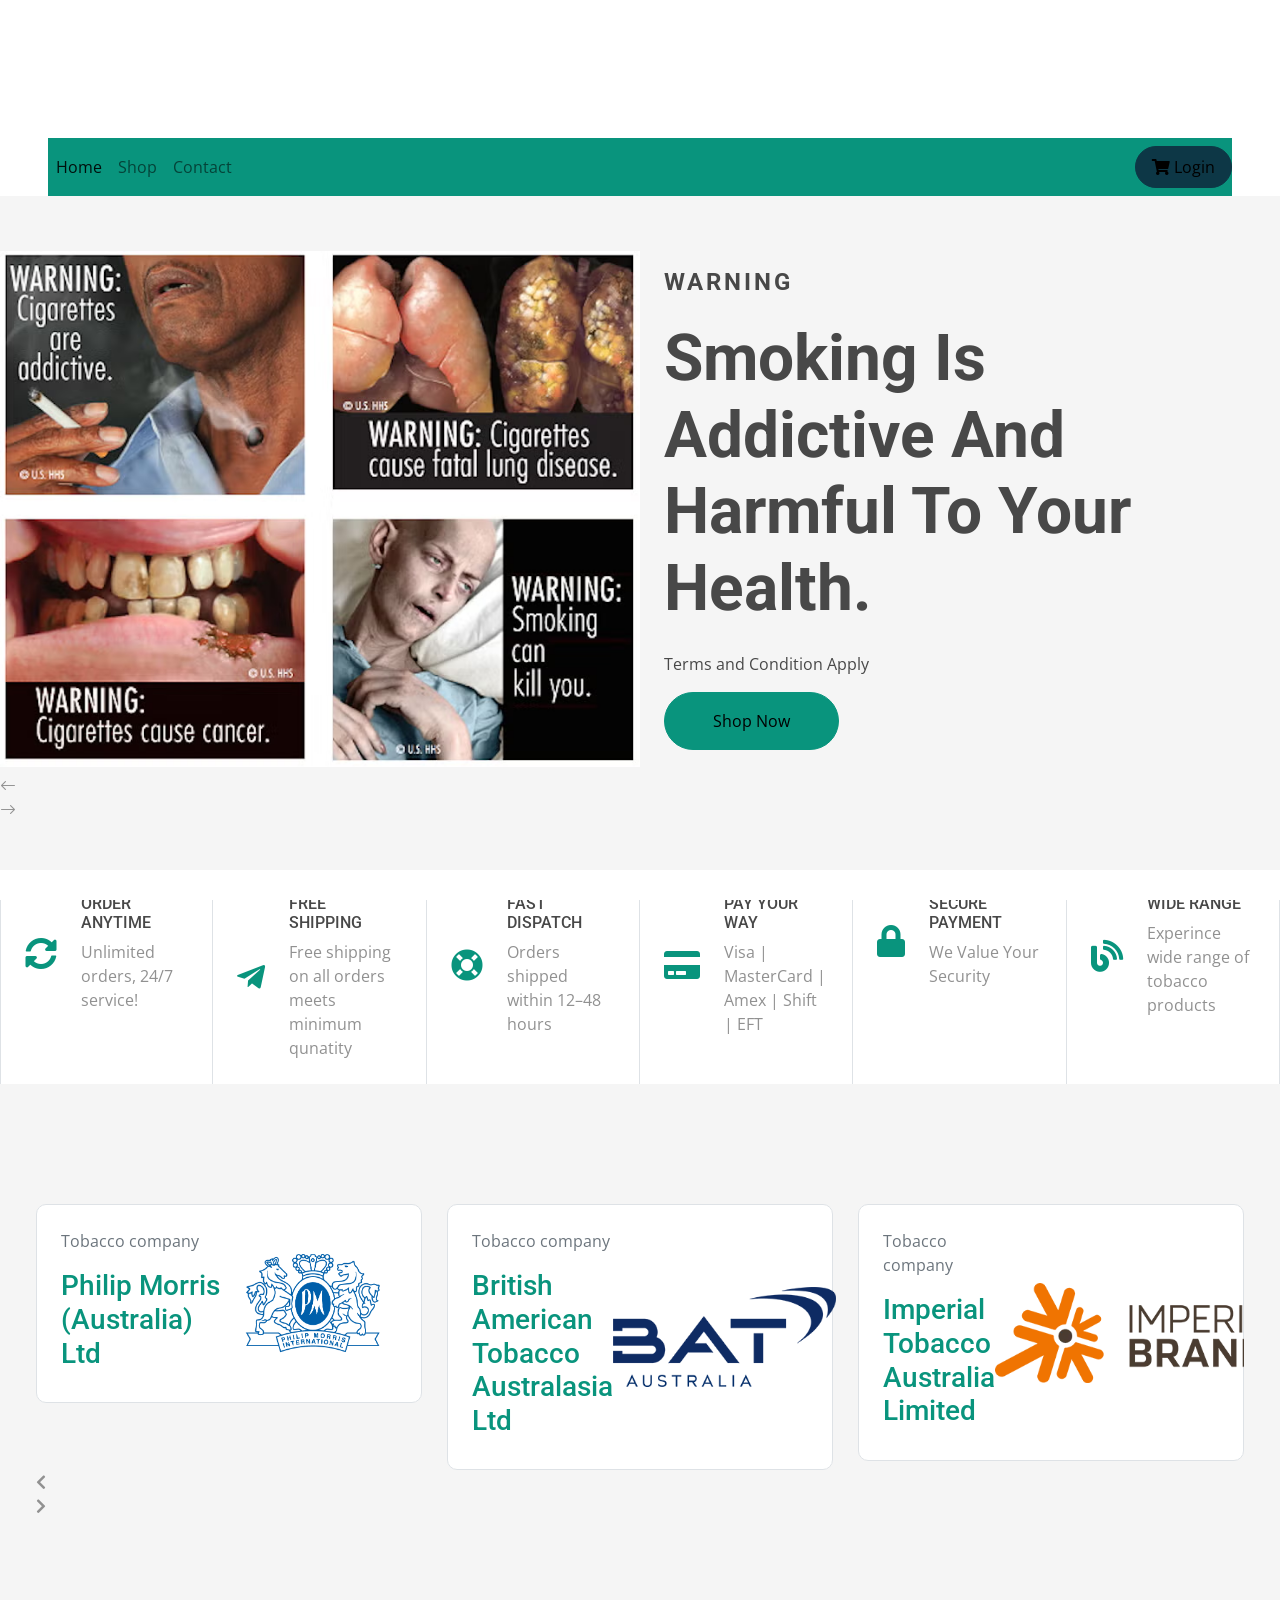
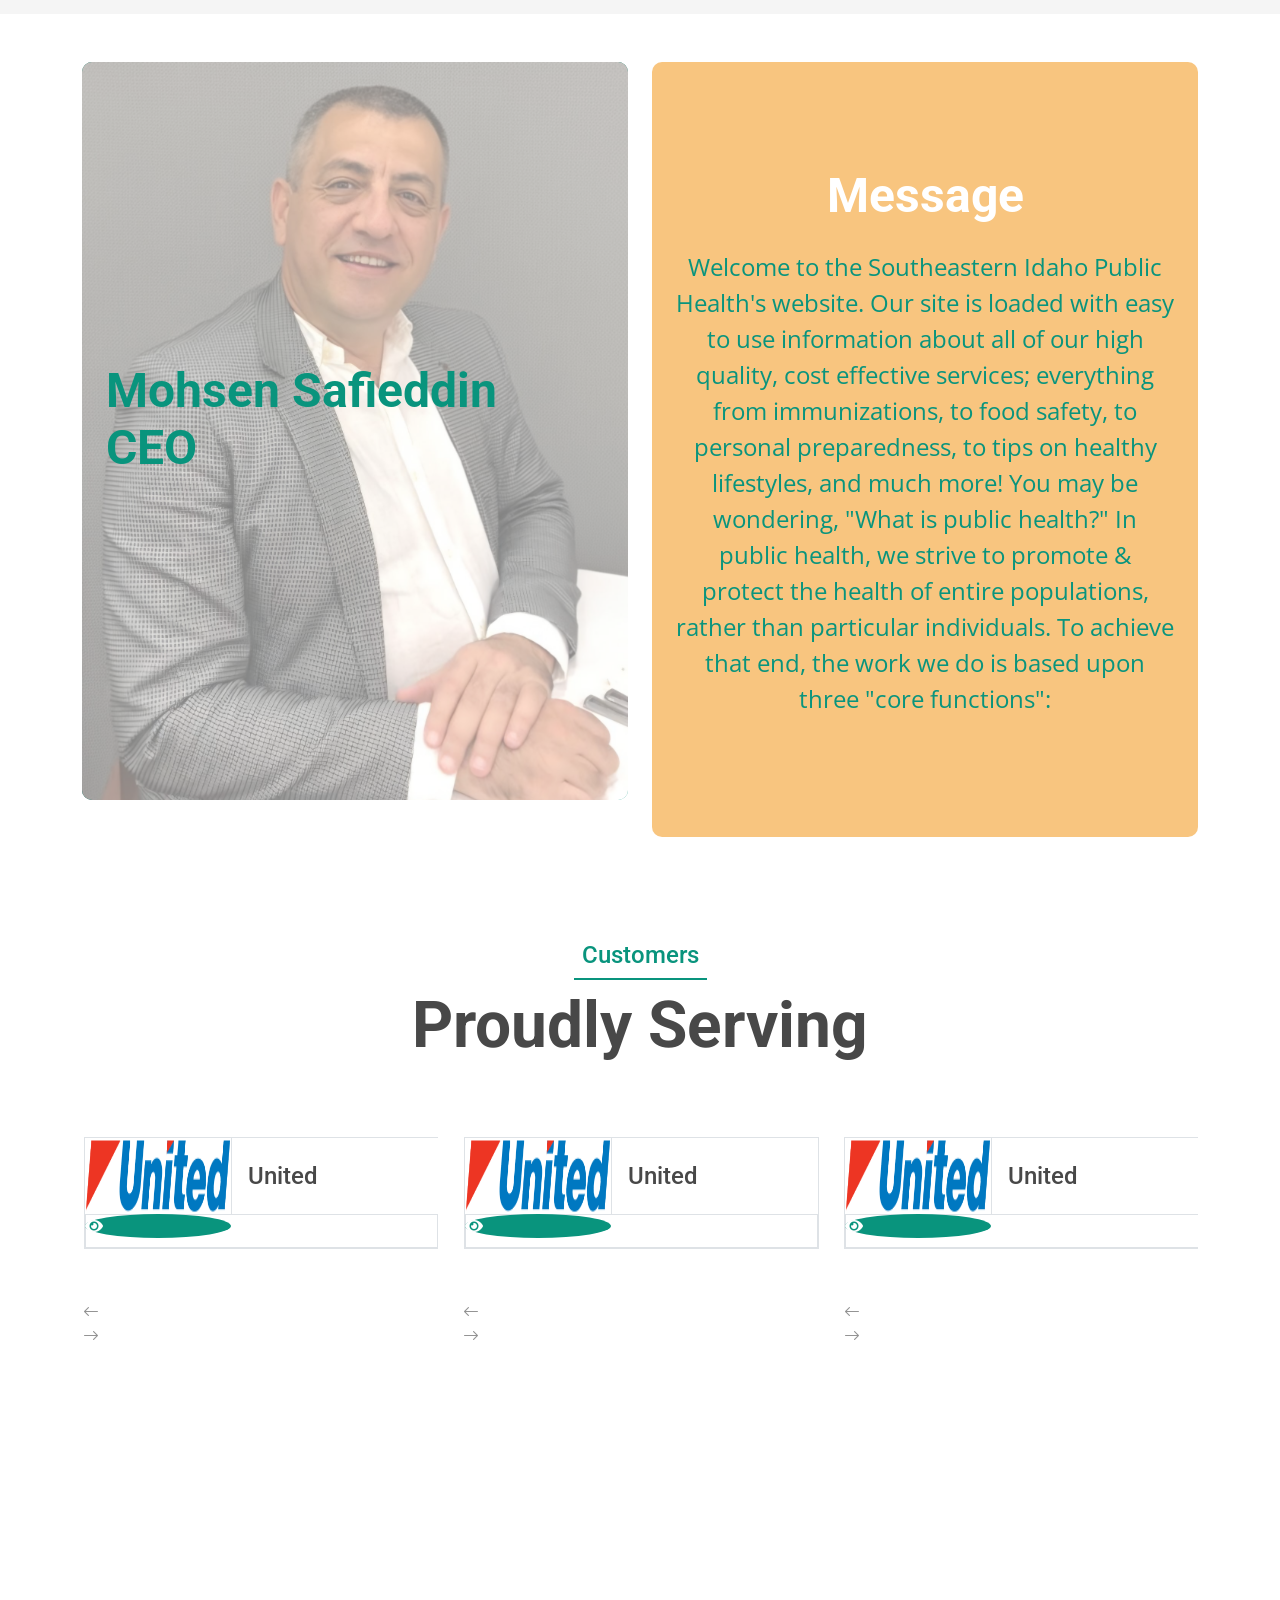
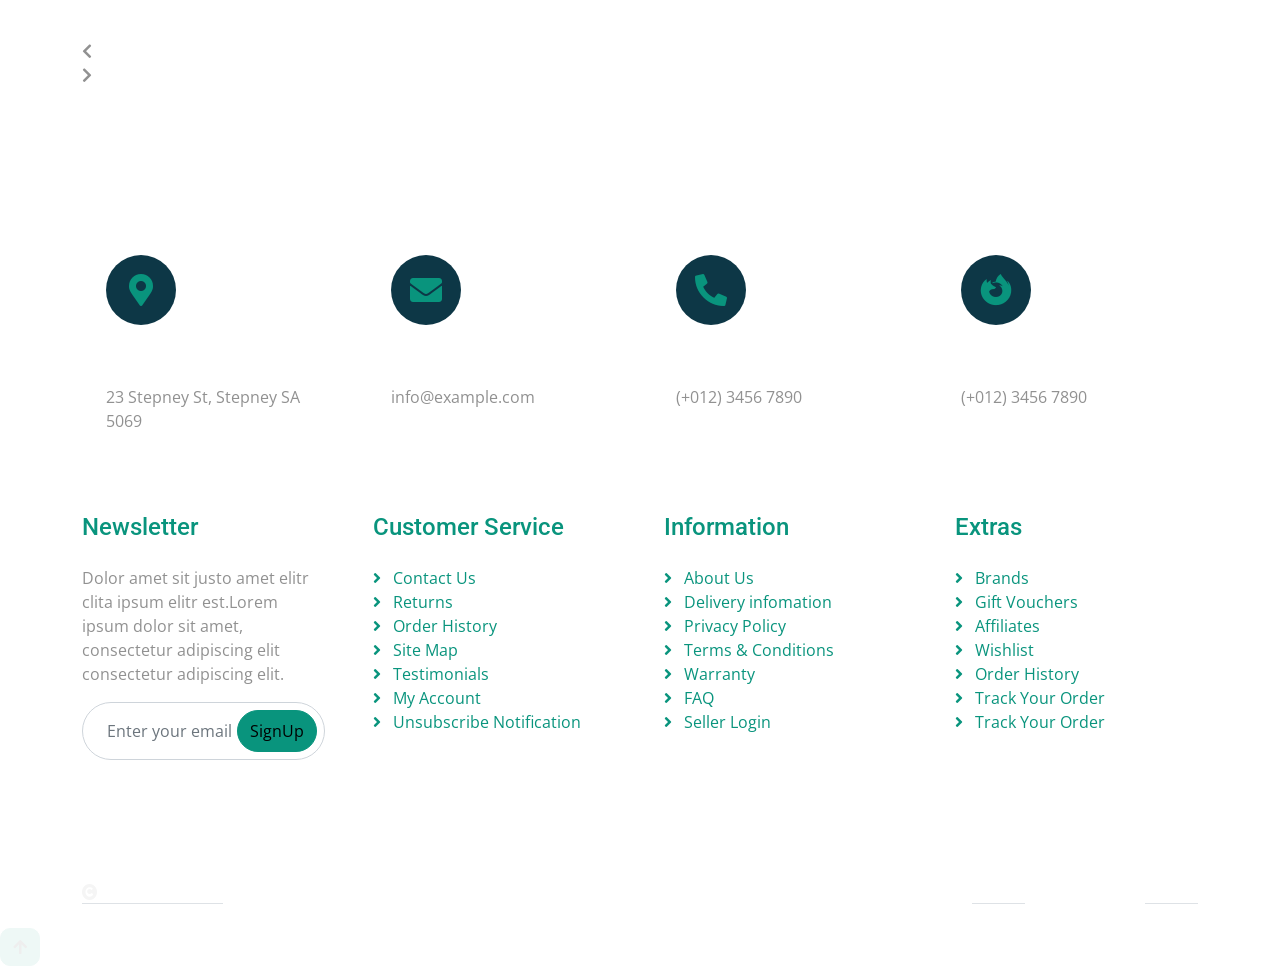
==== index.html @ 9741740b "initial" ====
<!DOCTYPE html>
<html lang="en">
<!-- ctrl+alt+I -->
<head>
    <meta charset="utf-8">
    <title>Electro - Electronics Website Template</title>
    <meta content="width=device-width, initial-scale=1.0" name="viewport">
    <meta content="" name="keywords">
    <meta content="" name="description">

    <!-- Google Web Fonts -->
    <link rel="preconnect" href="https://fonts.googleapis.com">
    <link rel="preconnect" href="https://fonts.gstatic.com" crossorigin>
    <link
        href="https://fonts.googleapis.com/css2?family=Open+Sans:wght@400;500;600;700&family=Roboto:wght@400;500;700&display=swap"
        rel="stylesheet">

    <!-- Icon Font Stylesheet -->
    <link rel="stylesheet" href="https://use.fontawesome.com/releases/v5.15.4/css/all.css" />
    <link href="https://cdn.jsdelivr.net/npm/bootstrap-icons@1.4.1/font/bootstrap-icons.css" rel="stylesheet">

    <!-- Libraries Stylesheet -->
    <link href="lib/animate/animate.min.css" rel="stylesheet">
    <link href="lib/owlcarousel/assets/owl.carousel.min.css" rel="stylesheet">


    <!-- Customized Bootstrap Stylesheet -->
    <link href="css/bootstrap.min.css" rel="stylesheet">

    <!-- Template Stylesheet -->
    <link href="css/style.css" rel="stylesheet">
    <script type="text/javascript" src="https://widgets.shift.com.au/js/shift/explainer-full-page.v1.0.js"></script>
</head>

<body>

    <!-- Spinner Start -->
    <div id="spinner"
        class="show bg-white position-fixed translate-middle w-100 vh-100 top-50 start-50 d-flex align-items-center justify-content-center">
        <div class="spinner-border text-primary" style="width: 3rem; height: 3rem;" role="status">
            <span class="sr-only">Loading...</span>
        </div>
    </div>
    <!-- Spinner End -->


    <!-- Topbar Start -->
    <!-- <div class="container-fluid px-5 d-none border-bottom d-lg-block">
        <div class="row gx-0 align-items-center">
            <div class="col-lg-4 text-center text-lg-start mb-lg-0">
                <div class="d-inline-flex align-items-center" style="height: 45px;">
                    <a href="#" class="text-muted me-2"> Help</a><small> / </small>
                    <a href="#" class="text-muted mx-2"> Support</a><small> / </small>
                    <a href="#" class="text-muted ms-2"> Contact</a>

                </div>
            </div>
            <div class="col-lg-4 text-center d-flex align-items-center justify-content-center">
                <small class="text-dark">Call Us:</small>
                <a href="#" class="text-muted">(+012) 1234 567890</a>
            </div>

            <div class="col-lg-4 text-center text-lg-end">
                <div class="d-inline-flex align-items-center" style="height: 45px;">
                    <div class="dropdown">
                        <a href="#" class="dropdown-toggle text-muted me-2" data-bs-toggle="dropdown"><small>
                                USD</small></a>
                        <div class="dropdown-menu rounded">
                            <a href="#" class="dropdown-item"> Euro</a>
                            <a href="#" class="dropdown-item"> Dolar</a>
                        </div>
                    </div>
                    <div class="dropdown">
                        <a href="#" class="dropdown-toggle text-muted mx-2" data-bs-toggle="dropdown"><small>
                                English</small></a>
                        <div class="dropdown-menu rounded">
                            <a href="#" class="dropdown-item"> English</a>
                            <a href="#" class="dropdown-item"> Turkish</a>
                            <a href="#" class="dropdown-item"> Spanol</a>
                            <a href="#" class="dropdown-item"> Italiano</a>
                        </div>
                    </div>
                    <div class="dropdown">
                        <a href="#" class="dropdown-toggle text-muted ms-2" data-bs-toggle="dropdown"><small><i
                                    class="fa fa-home me-2"></i> My Dashboard</small></a>
                        <div class="dropdown-menu rounded">
                            <a href="#" class="dropdown-item"> Login</a>
                            <a href="#" class="dropdown-item"> Wishlist</a>
                            <a href="#" class="dropdown-item"> My Card</a>
                            <a href="#" class="dropdown-item"> Notifications</a>
                            <a href="#" class="dropdown-item"> Account Settings</a>
                            <a href="#" class="dropdown-item"> My Account</a>
                            <a href="#" class="dropdown-item"> Log Out</a>
                        </div>
                    </div>
                </div>
            </div>
        </div>
    </div> -->
    <div class="container-fluid px-5 py-4 d-none d-lg-block">
        <div class="row gx-0 align-items-center text-center">
            <div class="col-md-4 col-lg-3 text-center text-lg-start">
                <div class="d-inline-flex align-items-center">
                    <a href="" class="navbar-brand p-0">
                        <!-- <h1 class="display-5 text-primary m-0"><i
                                class="fas fa-shopping-bag text-secondary me-2"></i>Electro</h1> -->
                        <img src="img/TRAX.png" alt="Logo" height="90px" width="180px">
                    </a>
                </div>
            </div>
            <!-- <div class="col-md-4 col-lg-6 text-center">
                <div class="position-relative ps-4">
                    <div class="d-flex border rounded-pill">
                        <input class="form-control border-0 rounded-pill w-100 py-3" type="text"
                            data-bs-target="#dropdownToggle123" placeholder="Search Looking For?">
                        <select class="form-select text-dark border-0 border-start rounded-0 p-3" style="width: 200px;">
                            <option value="All Category">All Category</option>
                            <option value="Pest Control-2">Category 1</option>
                            <option value="Pest Control-3">Category 2</option>
                            <option value="Pest Control-4">Category 3</option>
                            <option value="Pest Control-5">Category 4</option>
                        </select>
                        <button type="button" class="btn btn-primary rounded-pill py-3 px-5" style="border: 0;"><i
                                class="fas fa-search"></i></button>
                    </div>
                </div>
            </div> -->
            <div class="col-md-4 col-lg-6 text-center">
                <!-- <div class="d-flex align-items-center justify-content-center">
                   
                    <img src="img/safico.PNG" alt="SAFICO Logo" class="img-fluid"
                        style="height: 90px; width: 180px; object-fit: contain;">
                   
                    <span class="mx-3 text-primary fw-bold">Partner with</span>
                    
                    <img src="img/Boulevard_Wholesale_logo_last_highres.png" alt="Boulevard Logo" class="img-fluid"
                        style="height: 90px; width: 180px; object-fit: contain;">
                </div> -->
            </div>
            <div class="col-md-4 col-lg-3 text-center text-lg-end">
                <div class="d-flex align-items-center justify-content-center">
                    <!-- SAFICO Logo -->
                    <img src="img/safico.PNG" alt="SAFICO Logo" class="img-fluid"
                        style="height: 90px; width: 180px; object-fit: contain;">
                    <!-- Spacer -->
                    <span class="mx-3 text-primary fw-bold">Partner with</span>
                    <!-- Boulevard Logo -->
                    <img src="img/Boulevard_Wholesale_logo_last_highres.png" alt="Boulevard Logo" class="img-fluid"
                        style="height: 90px; width: 180px; object-fit: contain;">
                </div>
                <!-- <div class="d-inline-flex align-items-center">
                    <a href="#" class="text-muted d-flex align-items-center justify-content-center me-3"><span
                            class="rounded-circle btn-md-square border"><i class="fas fa-random"></i></i></a>
                    <a href="#" class="text-muted d-flex align-items-center justify-content-center me-3"><span
                            class="rounded-circle btn-md-square border"><i class="fas fa-heart"></i></a>
                    <a href="#" class="text-muted d-flex align-items-center justify-content-center"><span
                            class="rounded-circle btn-md-square border"><i class="fas fa-shopping-cart"></i></span>
                        <span class="text-dark ms-2">$0.00</span></a>
                </div> -->
            </div>
        </div>
    </div>
    <!-- Topbar End -->

    <!-- Navbar & Hero Start -->
    <!-- <div class="container-fluid nav-bar p-0">
        <div class="row gx-0 bg-primary px-5 align-items-center">
          <div class="col-lg-3 d-none d-lg-block">
                
                <nav class="navbar navbar-light position-relative" style="width: 250px;">
                    <button class="navbar-toggler border-0 fs-4 w-100 px-0 text-start" type="button"
                        data-bs-toggle="collapse" data-bs-target="#allCat">
                        <h4 class="m-0"><i class="fa fa-bars me-2"></i>All Categories</h4>
                    </button>
                    <div class="collapse navbar-collapse rounded-bottom" id="allCat">
                        <div class="navbar-nav ms-auto py-0">
                            <ul class="list-unstyled categories-bars">
                                <li>
                                    <div class="categories-bars-item">
                                        <a href="#">Accessories</a>
                                        <span>(3)</span>
                                    </div>
                                </li>
                                <li>
                                    <div class="categories-bars-item">
                                        <a href="#">Electronics & Computer</a>
                                        <span>(5)</span>
                                    </div>
                                </li>
                                <li>
                                    <div class="categories-bars-item">
                                        <a href="#">Laptops & Desktops</a>
                                        <span>(2)</span>
                                    </div>
                                </li>
                                <li>
                                    <div class="categories-bars-item">
                                        <a href="#">Mobiles & Tablets</a>
                                        <span>(8)</span>
                                    </div>
                                </li>
                                <li>
                                    <div class="categories-bars-item">
                                        <a href="#">SmartPhone & Smart TV</a>
                                        <span>(5)</span>
                                    </div>
                                </li>
                            </ul>
                        </div>
                    </div>
                </nav>
            </div> 
            <div class="col-12 col-lg-9">
                <nav class="navbar navbar-expand-lg navbar-light bg-primary ">
                    <a href="" class="navbar-brand d-block d-lg-none">
                        <h1 class="display-5 text-secondary m-0"><i
                                class="fas fa-shopping-bag text-white me-2"></i>Electro</h1>
                        <img src="img/TRAX.png" alt="Logo">
                    </a>
                    <button class="navbar-toggler ms-auto" type="button" data-bs-toggle="collapse"
                        data-bs-target="#navbarCollapse">
                        <span class="fa fa-bars fa-1x"></span>
                    </button>
                    <div class="collapse navbar-collapse" id="navbarCollapse">
                        <div class="navbar-nav ms-auto py-0">
                            <a href="index.html" class="nav-item nav-link active">Home</a>
                            <a href="shop.html" class="nav-item nav-link">Shop</a>
                             <a href="single.html" class="nav-item nav-link">Single Page</a>
                            <div class="nav-item dropdown">
                                <a href="#" class="nav-link dropdown-toggle" data-bs-toggle="dropdown">Pages</a>
                                <div class="dropdown-menu m-0">
                                    <a href="bestseller.html" class="dropdown-item">Bestseller</a>
                                    <a href="cart.html" class="dropdown-item">Cart Page</a>
                                    <a href="cheackout.html" class="dropdown-item">Cheackout</a>
                                    <a href="404.html" class="dropdown-item">404 Page</a>
                                </div>
                            </div> 
                            <a href="contact.html" class="nav-item nav-link me-2">Contact</a>
                           <div class="nav-item dropdown d-block d-lg-none mb-3">
                                <a href="#" class="nav-link dropdown-toggle" data-bs-toggle="dropdown">All Category</a>
                                <div class="dropdown-menu m-0">
                                    <ul class="list-unstyled categories-bars">
                                        <li>
                                            <div class="categories-bars-item">
                                                <a href="#">Accessories</a>
                                                <span>(3)</span>
                                            </div>
                                        </li>
                                        <li>
                                            <div class="categories-bars-item">
                                                <a href="#">Electronics & Computer</a>
                                                <span>(5)</span>
                                            </div>
                                        </li>
                                        <li>
                                            <div class="categories-bars-item">
                                                <a href="#">Laptops & Desktops</a>
                                                <span>(2)</span>
                                            </div>
                                        </li>
                                        <li>
                                            <div class="categories-bars-item">
                                                <a href="#">Mobiles & Tablets</a>
                                                <span>(8)</span>
                                            </div>
                                        </li>
                                        <li>
                                            <div class="categories-bars-item">
                                                <a href="#">SmartPhone & Smart TV</a>
                                                <span>(5)</span>
                                            </div>
                                        </li>
                                    </ul>
                                </div>
                            </div> 
                        </div>
                       
                        <a href="" class="btn btn-secondary rounded-pill py-2 px-4 px-lg-3 mb-3 mb-md-3 mb-lg-0"><i class="fas fa-shopping-cart"> Login</i></a>
                    </div>
                </nav>
            </div>
        </div>
    </div>  -->
    <div class="container-fluid nav-bar p-0">
        <div class="row gx-0 bg-primary px-5 align-items-center">
            <div class="col-12">
                <nav class="navbar navbar-expand-lg navbar-light bg-primary">
                    <a href="" class="navbar-brand d-block d-lg-none">
                        <h1 class="display-5 text-secondary m-0">
                            <i class="fas fa-shopping-bag text-white me-2"></i>Electro
                        </h1>
                        <img src="img/TRAX.png" alt="Logo">
                    </a>
                    <button class="navbar-toggler ms-auto" type="button" data-bs-toggle="collapse"
                        data-bs-target="#navbarCollapse">
                        <span class="fa fa-bars fa-1x"></span>
                    </button>
                    <div class="collapse navbar-collapse" id="navbarCollapse">
                        <!-- Left-aligned links -->
                        <div class="navbar-nav me-auto py-0">
                            <a href="index.html" class="nav-item nav-link active">Home</a>
                            <a href="shop.html" class="nav-item nav-link">Shop</a>
                            <a href="contact.html" class="nav-item nav-link">Contact</a>
                        </div>
                        <!-- Right-aligned login button -->
                        <a href="" class="btn btn-secondary rounded-pill py-2 px-4 px-lg-3 mb-3 mb-md-3 mb-lg-0">
                            <i class="fas fa-shopping-cart"></i> Login
                        </a>
                    </div>
                </nav>
            </div>
        </div>
    </div>
    <!-- Navbar & Hero End -->

    <!-- Carousel Start -->
    <div class="container-fluid carousel bg-light px-0">
        <div class="row g-0 justify-content-end">
            <div class="col-12 col-lg-12 col-xl-12">
                <div class="header-carousel owl-carousel bg-light py-5">
                    <div class="row g-0 header-carousel-item align-items-center">
                        <div class="col-xl-6 carousel-img wow fadeInLeft" data-wow-delay="0.1s">
                            <img src="img/wrn.avif" class="img-fluid w-100" alt="Image">
                        </div>
                        <div class="col-xl-6 carousel-content p-4">
                            <h4 class="text-uppercase fw-bold mb-4 wow fadeInRight" data-wow-delay="0.1s"
                                style="letter-spacing: 3px;">WARNING</h4>
                            <h1 class="display-3 text-capitalize mb-4 wow fadeInRight" data-wow-delay="0.3s">Smoking is
                                addictive and harmful to your health.</h1>
                            <p class="text-dark wow fadeInRight" data-wow-delay="0.5s">Terms and Condition Apply</p>
                            <a class="btn btn-primary rounded-pill py-3 px-5 wow fadeInRight" data-wow-delay="0.7s"
                                href="#">Shop Now</a>
                        </div>
                    </div>
                    <div class="row g-0 header-carousel-item align-items-center">
                        <div class="col-xl-6 carousel-img wow fadeInLeft" data-wow-delay="0.1s">
                            <img src="img/reg.png" class="img-fluid w-100" alt="Image">
                        </div>
                        <div class="col-xl-6 carousel-content p-4">
                            <h4 class="text-uppercase fw-bold mb-4 wow fadeInRight" data-wow-delay="0.1s"
                                style="letter-spacing: 3px;">Join now</h4>
                            <h1 class="display-3 text-capitalize mb-4 wow fadeInRight" data-wow-delay="0.3s">Register
                                and experince the quality service.</h1>
                            <p class="text-dark wow fadeInRight" data-wow-delay="0.5s">Terms and Condition Apply</p>
                            <a class="btn btn-primary rounded-pill py-3 px-5 wow fadeInRight" data-wow-delay="0.7s"
                                href="#">Register now</a>
                        </div>
                    </div>
                    <div class="row g-0 header-carousel-item align-items-center">
                        <div class="col-xl-6 carousel-img wow fadeInLeft" data-wow-delay="0.1s">
                            <img src="img/shift.png" class="img-fluid w-100" alt="Image">
                        </div>
                        <div class="col-xl-6 carousel-content p-4">
                            <h4 class="text-uppercase fw-bold mb-4 wow fadeInRight" data-wow-delay="0.1s"
                                style="letter-spacing: 3px;">Pay on your terms</h4>
                            <h1 class="display-3 text-capitalize mb-4 wow fadeInRight" data-wow-delay="0.3s">Pay in
                                instalments</h1>
                            <p class="text-dark wow fadeInRight" data-wow-delay="0.5s">Terms and Condition Apply</p>
                            <a class="btn btn-primary rounded-pill py-3 px-5 wow fadeInRight" data-wow-delay="0.7s"
                                target="_blank"
                                href="https://register.shiftpayments.com.au/registration?referrer_account=c87aeed8440ac7ac6c79e24b5e4a176db3a84ae155de7501477732227764499b&_gl=1*1146cbk*_gcl_au*MTA4MTU4ODAwMy4xNzU4MjQwNjQ5*_ga*Njc3MjI4Mjc3LjE3NTgyNDA2NTA.*_ga_MYDRRESNK3*czE3NTgyNDA2NDkkbzEkZzEkdDE3NTgyNDE4MTUkajU5JGwwJGgw">Open
                                Shift Account</a>
                        </div>
                    </div>
                </div>
            </div>
            <!-- <div class="col-12 col-lg-5 col-xl-3 wow fadeInRight" data-wow-delay="0.1s">
                <div class="carousel-header-banner h-100">
                    <img src="img/Boulevard_Wholesale_logo_last_highres.png" class="img-fluid w-100 h-100" style="object-fit: cover;" alt="Image">
                    <div class="carousel-banner-offer">
                        <p class="bg-primary text-white rounded fs-5 py-2 px-4 mb-0 me-3">Save $48.00</p>
                        <p class="text-primary fs-5 fw-bold mb-0">Special Offer</p>
                    </div>
                    <div class="carousel-banner">
                        <div class="carousel-banner-content text-center p-4">
                            <a href="#" class="d-block mb-2">SmartPhone</a>
                            <a href="#" class="d-block text-white fs-3">Apple iPad Mini <br> G2356</a>
                            <del class="me-2 text-white fs-5">$1,250.00</del>
                            <span class="text-primary fs-5">$1,050.00</span>
                        </div>
                        <a href="#" class="btn btn-primary rounded-pill py-2 px-4"><i
                                class="fas fa-shopping-cart me-2"></i> Add To Cart</a>
                    </div>
                </div>
            </div> -->
            <!-- <div class="col-12 col-lg-5 col-xl-3 wow fadeInRight" data-wow-delay="0.1s">
                <div class="carousel-header-banner h-100">
                    <img src="img/safico.PNG" class="img-fluid w-100 mt-2" style="object-fit: cover;" alt="Image 2">
                   
                    <img src="img/Boulevard_Wholesale_logo_last_highres.png" class="img-fluid w-100"
                        style="object-fit: cover;" alt="Image 1">
                   

                    <div class="carousel-banner-offer">
                        <p class="bg-primary text-white rounded fs-5 py-2 px-4 mb-0 me-3">Save $48.00</p>
                        <p class="text-primary fs-5 fw-bold mb-0">Special Offer</p>
                    </div>
                    <div class="carousel-banner">
                        <div class="carousel-banner-content text-center p-4">
                            <a href="#" class="d-block mb-2">SmartPhone</a>
                            <a href="#" class="d-block text-white fs-3">Apple iPad Mini <br> G2356</a>
                            <del class="me-2 text-white fs-5">$1,250.00</del>
                            <span class="text-primary fs-5">$1,050.00</span>
                        </div>
                        <a href="#" class="btn btn-primary rounded-pill py-2 px-4"><i
                                class="fas fa-shopping-cart me-2"></i> Add To Cart</a>
                    </div>
                </div>
            </div> -->
        </div>
    </div>
    <!-- Carousel End -->

    <!-- Searvices Start -->
    <div class="container-fluid px-0">
        <div class="row g-0">
            <div class="col-6 col-md-4 col-lg-2 border-start border-end wow fadeInUp" data-wow-delay="0.1s">
                <div class="p-4">
                    <div class="d-inline-flex align-items-center">
                        <i class="fa fa-sync-alt fa-2x text-primary"></i>
                        <div class="ms-4">
                            <h6 class="text-uppercase mb-2">Order Anytime</h6>
                            <p class="mb-0">Unlimited orders, 24/7 service!</p>
                        </div>
                    </div>
                </div>
            </div>
            <div class="col-6 col-md-4 col-lg-2 border-end wow fadeInUp" data-wow-delay="0.2s">
                <div class="p-4">
                    <div class="d-flex align-items-center">
                        <i class="fab fa-telegram-plane fa-2x text-primary"></i>
                        <div class="ms-4">
                            <h6 class="text-uppercase mb-2">Free Shipping</h6>
                            <p class="mb-0">Free shipping on all orders meets minimum qunatity</p>
                        </div>
                    </div>
                </div>
            </div>
            <div class="col-6 col-md-4 col-lg-2 border-end wow fadeInUp" data-wow-delay="0.3s">
                <div class="p-4">
                    <div class="d-flex align-items-center">
                        <i class="fas fa-life-ring fa-2x text-primary"></i>
                        <div class="ms-4">
                            <h6 class="text-uppercase mb-2">FAST DISPATCH</h6>
                            <p class="mb-0">Orders shipped within 12–48 hours</p>
                        </div>
                    </div>
                </div>
            </div>
            <div class="col-6 col-md-4 col-lg-2 border-end wow fadeInUp" data-wow-delay="0.4s">
                <div class="p-4">
                    <div class="d-flex align-items-center">
                        <i class="fas fa-credit-card fa-2x text-primary"></i>
                        <div class="ms-4">
                            <h6 class="text-uppercase mb-2">Pay your way</h6>
                            <p class="mb-0">Visa | MasterCard | Amex | Shift | EFT</p>
                        </div>
                    </div>
                </div>
            </div>
            <div class="col-6 col-md-4 col-lg-2 border-end wow fadeInUp" data-wow-delay="0.5s">
                <div class="p-4">
                    <div class="d-flex align-items-center">
                        <i class="fas fa-lock fa-2x text-primary"></i>
                        <div class="ms-4">
                            <h6 class="text-uppercase mb-2">Secure Payment</h6>
                            <p class="mb-0">We Value Your Security</p>
                        </div>
                    </div>
                </div>
            </div>
            <div class="col-6 col-md-4 col-lg-2 border-end wow fadeInUp" data-wow-delay="0.6s">
                <div class="p-4">
                    <div class="d-flex align-items-center">
                        <i class="fas fa-blog fa-2x text-primary"></i>
                        <div class="ms-4">
                            <h6 class="text-uppercase mb-2">Wide range</h6>
                            <p class="mb-0">Experince wide range of tobacco products </p>
                        </div>
                    </div>
                </div>
            </div>
        </div>
    </div>
    <!-- Searvices End -->

    <!-- Products Offer Start -->
    <div class="container-fluid bg-light py-5">
        <div class="container-fluid bg-light py-5">
            <div class="container-fluid">
                <div class="productList-carousel owl-carousel owl-theme pt-4 wow fadeInUp" _style="height: 100px;" data-wow-delay="0.3s">
                    <!-- Product Item 1 -->
                    <div class="item">
                        <div
                            class="d-flex align-items-center justify-content-between border bg-white rounded p-4 h-100">
                            <div>
                                <p class="text-muted mb-3">Tobacco company</p>
                                <h3 class="text-primary">Philip Morris (Australia) Ltd</h3>
                                <!-- <h1 class="display-3 text-secondary mb-0">40% <span
                                        class="text-primary fw-normal">Off</span></h1> -->
                            </div>
                            <img src="img/pml.png" class="img-fluid" alt=""
                                style="height: 100px; object-fit: contain;">
                        </div>
                    </div>
                    <!-- Product Item 2 -->
                    <div class="item">
                        <div
                            class="d-flex align-items-center justify-content-between border bg-white rounded p-4 h-100">
                            <div>
                                <p class="text-muted mb-3">Tobacco company</p>
                                <h3 class="text-primary">British American Tobacco Australasia Ltd</h3>
                                <!-- <h1 class="display-3 text-secondary mb-0">20% <span
                                        class="text-primary fw-normal">Off</span></h1> -->
                            </div>
                            <img src="img/bata.png" class="img-fluid" alt=""
                                style="height: 100px; object-fit: contain;">
                        </div>
                    </div>
                    <!-- Product Item 3 -->
                    <div class="item">
                        <div
                            class="d-flex align-items-center justify-content-between border bg-white rounded p-4 h-100">
                            <div>
                                <p class="text-muted mb-3">Tobacco company</p>
                                <h3 class="text-primary">Imperial Tobacco Australia Limited</h3>
                                <!-- <h1 class="display-3 text-secondary mb-0">20% <span
                                        class="text-primary fw-normal">Off</span></h1> -->
                            </div>
                            <img src="img/ita.webp" class="img-fluid" alt=""
                                style="height: 100px; object-fit: contain;">
                        </div>
                    </div>
                    <!-- Product Item 4 -->
                    <div class="item">
                        <div
                            class="d-flex align-items-center justify-content-between border bg-white rounded p-4 h-100">
                            <div>
                                <p class="text-muted mb-3">Tobacco company</p>
                                <h3 class="text-primary">Japan Tobacco International</h3>
                                <!-- <h1 class="display-3 text-secondary mb-0">30% <span
                                        class="text-primary fw-normal">Off</span></h1> -->
                            </div>
                            <img src="img/jti.jpg" class="img-fluid" alt=""
                                style="height: 100px; object-fit: contain;">
                        </div>
                    </div>
                    <!-- Product Item 5 -->
                    <div class="item">
                        <div
                            class="d-flex align-items-center justify-content-between border bg-white rounded p-4 h-100">
                            <div>
                                <p class="text-muted mb-3">Tobacco company</p>
                                <h3 class="text-primary">Richland Brands</h3>
                                <!-- <h1 class="display-3 text-secondary mb-0">50% <span
                                        class="text-primary fw-normal">Off</span></h1> -->
                            </div>
                            <img src="img/richland.svg" class="img-fluid" alt=""
                                style="height: 100px; object-fit: contain;">
                        </div>
                    </div>
                </div>
            </div>
        </div>
        <!-- <div class="container-fluid">
            <div class="row g-4 d-flex align-items-stretch">
                <div class="col-lg-4 wow fadeInLeft" data-wow-delay="0.2s">
                    <a href="#"
                        class="d-flex align-items-center justify-content-between border bg-white rounded p-4 h-100">
                        <div>
                            <p class="text-muted mb-3">Tobacco company</p>
                            <h3 class="text-primary">Philip Morris (Australia) Ltd</h3>
                            <h1 class="display-3 text-secondary mb-0">40% <span
                                    class="text-primary fw-normal">Off</span></h1>
                        </div>
                        <img src="img/pml.png" class="img-fluid" alt="" style="max-height: 100px; object-fit: contain;">
                    </a>
                </div>
                <div class="col-lg-4 wow fadeInRight" data-wow-delay="0.3s">
                    <a href="#"
                        class="d-flex align-items-center justify-content-between border bg-white rounded p-4 h-100">
                        <div>
                            <p class="text-muted mb-3">Tobacco company</p>
                            <h3 class="text-primary">British American Tobacco Australasia Ltd</h3>
                            <h1 class="display-3 text-secondary mb-0">20% <span
                                    class="text-primary fw-normal">Off</span></h1>
                        </div>
                        <img src="img/bata.png" class="img-fluid" alt=""
                            style="max-height: 100px; object-fit: contain;">
                    </a>
                </div>
                <div class="col-lg-4 wow fadeInLeft" data-wow-delay="0.2s">
                    <a href="#"
                        class="d-flex align-items-center justify-content-between border bg-white rounded p-4 h-100">
                        <div>
                            <p class="text-muted mb-3">Tobacco company</p>
                            <h3 class="text-primary">Imperial Tobacco Australia Limited</h3>
                            <h1 class="display-3 text-secondary mb-0">20% <span
                                    class="text-primary fw-normal">Off</span></h1>
                        </div>
                        <img src="img/ita.webp" class="img-fluid" alt=""
                            style="max-height: 100px; object-fit: contain;">
                    </a>
                </div>
            </div>
        </div> -->
    </div>
    <!-- Products Offer End -->


    <!-- Our Products Start -->
    <!-- <div class="container-fluid product py-5">
        <div class="container py-5">
            <div class="tab-class">
                <div class="row g-4">
                    <div class="col-lg-4 text-start wow fadeInLeft" data-wow-delay="0.1s">
                        <h1>Our Products</h1>
                    </div>
                    <div class="col-lg-8 text-end wow fadeInRight" data-wow-delay="0.1s">
                        <ul class="nav nav-pills d-inline-flex text-center mb-5">
                            <li class="nav-item mb-4">
                                <a class="d-flex mx-2 py-2 bg-light rounded-pill active" data-bs-toggle="pill"
                                    href="#tab-1">
                                    <span class="text-dark" style="width: 130px;">All Products</span>
                                </a>
                            </li>
                            <li class="nav-item mb-4">
                                <a class="d-flex py-2 mx-2 bg-light rounded-pill" data-bs-toggle="pill" href="#tab-2">
                                    <span class="text-dark" style="width: 130px;">New Arrivals</span>
                                </a>
                            </li>
                            <li class="nav-item mb-4">
                                <a class="d-flex mx-2 py-2 bg-light rounded-pill" data-bs-toggle="pill" href="#tab-3">
                                    <span class="text-dark" style="width: 130px;">Featured</span>
                                </a>
                            </li>
                            <li class="nav-item mb-4">
                                <a class="d-flex mx-2 py-2 bg-light rounded-pill" data-bs-toggle="pill" href="#tab-4">
                                    <span class="text-dark" style="width: 130px;">Top Selling</span>
                                </a>
                            </li>
                        </ul>
                    </div>
                </div>
                <div class="tab-content">
                    <div id="tab-1" class="tab-pane fade show p-0 active">
                        <div class="row g-4">
                            <div class="col-md-6 col-lg-4 col-xl-3">
                                <div class="product-item rounded wow fadeInUp" data-wow-delay="0.1s">
                                    <div class="product-item-inner border rounded">
                                        <div class="product-item-inner-item">
                                            <img src="img/product-3.png" class="img-fluid w-100 rounded-top" alt="">
                                            <div class="product-new">New</div>
                                            <div class="product-details">
                                                <a href="#"><i class="fa fa-eye fa-1x"></i></a>
                                            </div>
                                        </div>
                                        <div class="text-center rounded-bottom p-4">
                                            <a href="#" class="d-block mb-2">SmartPhone</a>
                                            <a href="#" class="d-block h4">Apple iPad Mini <br> G2356</a>
                                            <del class="me-2 fs-5">$1,250.00</del>
                                            <span class="text-primary fs-5">$1,050.00</span>
                                        </div>
                                    </div>
                                    <div
                                        class="product-item-add border border-top-0 rounded-bottom text-center p-4 pt-0">
                                        <a href="#"
                                            class="btn btn-primary border-secondary rounded-pill py-2 px-4 mb-4"><i
                                                class="fas fa-shopping-cart me-2"></i> Add To Cart</a>
                                        <div class="d-flex justify-content-between align-items-center">
                                            <div class="d-flex">
                                                <i class="fas fa-star text-primary"></i>
                                                <i class="fas fa-star text-primary"></i>
                                                <i class="fas fa-star text-primary"></i>
                                                <i class="fas fa-star text-primary"></i>
                                                <i class="fas fa-star"></i>
                                            </div>
                                            <div class="d-flex">
                                                <a href="#"
                                                    class="text-primary d-flex align-items-center justify-content-center me-3"><span
                                                        class="rounded-circle btn-sm-square border"><i
                                                            class="fas fa-random"></i></i></a>
                                                <a href="#"
                                                    class="text-primary d-flex align-items-center justify-content-center me-0"><span
                                                        class="rounded-circle btn-sm-square border"><i
                                                            class="fas fa-heart"></i></a>
                                            </div>
                                        </div>
                                    </div>
                                </div>
                            </div>
                            <div class="col-md-6 col-lg-4 col-xl-3">
                                <div class="product-item rounded wow fadeInUp" data-wow-delay="0.3s">
                                    <div class="product-item-inner border rounded">
                                        <div class="product-item-inner-item">
                                            <img src="img/product-4.png" class="img-fluid w-100 rounded-top"
                                                alt="Image">
                                            <div class="product-sale">sale</div>
                                            <div class="product-details">
                                                <a href="#"><i class="fa fa-eye fa-1x"></i></a>
                                            </div>
                                        </div>
                                        <div class="text-center rounded-bottom p-4">
                                            <a href="#" class="d-block mb-2">SmartPhone</a>
                                            <a href="#" class="d-block h4">Apple iPad Mini <br> G2356</a>
                                            <del class="me-2 fs-5">$1,250.00</del>
                                            <span class="text-primary fs-5">$1,050.00</span>
                                        </div>
                                    </div>
                                    <div
                                        class="product-item-add border border-top-0 rounded-bottom  text-center p-4 pt-0">
                                        <a href="#"
                                            class="btn btn-primary border-secondary rounded-pill py-2 px-4 mb-4"><i
                                                class="fas fa-shopping-cart me-2"></i> Add To Cart</a>
                                        <div class="d-flex justify-content-between align-items-center">
                                            <div class="d-flex">
                                                <i class="fas fa-star text-primary"></i>
                                                <i class="fas fa-star text-primary"></i>
                                                <i class="fas fa-star text-primary"></i>
                                                <i class="fas fa-star text-primary"></i>
                                                <i class="fas fa-star"></i>
                                            </div>
                                            <div class="d-flex">
                                                <a href="#"
                                                    class="text-primary d-flex align-items-center justify-content-center me-3"><span
                                                        class="rounded-circle btn-sm-square border"><i
                                                            class="fas fa-random"></i></i></a>
                                                <a href="#"
                                                    class="text-primary d-flex align-items-center justify-content-center me-0"><span
                                                        class="rounded-circle btn-sm-square border"><i
                                                            class="fas fa-heart"></i></a>
                                            </div>
                                        </div>
                                    </div>
                                </div>
                            </div>
                            <div class="col-md-6 col-lg-4 col-xl-3">
                                <div class="product-item rounded wow fadeInUp" data-wow-delay="0.5s">
                                    <div class="product-item-inner border rounded">
                                        <div class="product-item-inner-item">
                                            <img src="img/product-5.png" class="img-fluid w-100 rounded-top"
                                                alt="Image">
                                            <div class="product-details">
                                                <a href="#"><i class="fa fa-eye fa-1x"></i></a>
                                            </div>
                                        </div>
                                        <div class="text-center rounded-bottom p-4">
                                            <a href="#" class="d-block mb-2">SmartPhone</a>
                                            <a href="#" class="d-block h4">Apple iPad Mini <br> G2356</a>
                                            <del class="me-2 fs-5">$1,250.00</del>
                                            <span class="text-primary fs-5">$1,050.00</span>
                                        </div>
                                    </div>
                                    <div
                                        class="product-item-add border border-top-0 rounded-bottom  text-center p-4 pt-0">
                                        <a href="#"
                                            class="btn btn-primary border-secondary rounded-pill py-2 px-4 mb-4"><i
                                                class="fas fa-shopping-cart me-2"></i> Add To Cart</a>
                                        <div class="d-flex justify-content-between align-items-center">
                                            <div class="d-flex">
                                                <i class="fas fa-star text-primary"></i>
                                                <i class="fas fa-star text-primary"></i>
                                                <i class="fas fa-star text-primary"></i>
                                                <i class="fas fa-star text-primary"></i>
                                                <i class="fas fa-star"></i>
                                            </div>
                                            <div class="d-flex">
                                                <a href="#"
                                                    class="text-primary d-flex align-items-center justify-content-center me-3"><span
                                                        class="rounded-circle btn-sm-square border"><i
                                                            class="fas fa-random"></i></i></a>
                                                <a href="#"
                                                    class="text-primary d-flex align-items-center justify-content-center me-0"><span
                                                        class="rounded-circle btn-sm-square border"><i
                                                            class="fas fa-heart"></i></a>
                                            </div>
                                        </div>
                                    </div>
                                </div>
                            </div>
                            <div class="col-md-6 col-lg-4 col-xl-3">
                                <div class="product-item rounded wow fadeInUp" data-wow-delay="0.7s">
                                    <div class="product-item-inner border rounded">
                                        <div class="product-item-inner-item">
                                            <img src="img/product-6.png" class="img-fluid w-100 rounded-top"
                                                alt="Image">
                                            <div class="product-new">New</div>
                                            <div class="product-details">
                                                <a href="#"><i class="fa fa-eye fa-1x"></i></a>
                                            </div>
                                        </div>
                                        <div class="text-center rounded-bottom p-4">
                                            <a href="#" class="d-block mb-2">SmartPhone</a>
                                            <a href="#" class="d-block h4">Apple iPad Mini <br> G2356</a>
                                            <del class="me-2 fs-5">$1,250.00</del>
                                            <span class="text-primary fs-5">$1,050.00</span>
                                        </div>
                                    </div>
                                    <div
                                        class="product-item-add border border-top-0 rounded-bottom  text-center p-4 pt-0">
                                        <a href="#"
                                            class="btn btn-primary border-secondary rounded-pill py-2 px-4 mb-4"><i
                                                class="fas fa-shopping-cart me-2"></i> Add To Cart</a>
                                        <div class="d-flex justify-content-between align-items-center">
                                            <div class="d-flex">
                                                <i class="fas fa-star text-primary"></i>
                                                <i class="fas fa-star text-primary"></i>
                                                <i class="fas fa-star text-primary"></i>
                                                <i class="fas fa-star text-primary"></i>
                                                <i class="fas fa-star"></i>
                                            </div>
                                            <div class="d-flex">
                                                <a href="#"
                                                    class="text-primary d-flex align-items-center justify-content-center me-3"><span
                                                        class="rounded-circle btn-sm-square border"><i
                                                            class="fas fa-random"></i></i></a>
                                                <a href="#"
                                                    class="text-primary d-flex align-items-center justify-content-center me-0"><span
                                                        class="rounded-circle btn-sm-square border"><i
                                                            class="fas fa-heart"></i></a>
                                            </div>
                                        </div>
                                    </div>
                                </div>
                            </div>
                            <div class="col-md-6 col-lg-4 col-xl-3">
                                <div class="product-item rounded wow fadeInUp" data-wow-delay="0.1s">
                                    <div class="product-item-inner border rounded">
                                        <div class="product-item-inner-item">
                                            <img src="img/product-7.png" class="img-fluid w-100 rounded-top"
                                                alt="Image">
                                            <div class="product-sale">Sale</div>
                                            <div class="product-details">
                                                <a href="#"><i class="fa fa-eye fa-1x"></i></a>
                                            </div>
                                        </div>
                                        <div class="text-center rounded-bottom p-4">
                                            <a href="#" class="d-block mb-2">SmartPhone</a>
                                            <a href="#" class="d-block h4">Apple iPad Mini <br> G2356</a>
                                            <del class="me-2 fs-5">$1,250.00</del>
                                            <span class="text-primary fs-5">$1,050.00</span>
                                        </div>
                                    </div>
                                    <div
                                        class="product-item-add border border-top-0 rounded-bottom  text-center p-4 pt-0">
                                        <a href="#"
                                            class="btn btn-primary border-secondary rounded-pill py-2 px-4 mb-4"><i
                                                class="fas fa-shopping-cart me-2"></i> Add To Cart</a>
                                        <div class="d-flex justify-content-between align-items-center">
                                            <div class="d-flex">
                                                <i class="fas fa-star text-primary"></i>
                                                <i class="fas fa-star text-primary"></i>
                                                <i class="fas fa-star text-primary"></i>
                                                <i class="fas fa-star text-primary"></i>
                                                <i class="fas fa-star"></i>
                                            </div>
                                            <div class="d-flex">
                                                <a href="#"
                                                    class="text-primary d-flex align-items-center justify-content-center me-3"><span
                                                        class="rounded-circle btn-sm-square border"><i
                                                            class="fas fa-random"></i></i></a>
                                                <a href="#"
                                                    class="text-primary d-flex align-items-center justify-content-center me-0"><span
                                                        class="rounded-circle btn-sm-square border"><i
                                                            class="fas fa-heart"></i></a>
                                            </div>
                                        </div>
                                    </div>
                                </div>
                            </div>
                            <div class="col-md-6 col-lg-4 col-xl-3">
                                <div class="product-item rounded wow fadeInUp" data-wow-delay="0.3s">
                                    <div class="product-item-inner border rounded">
                                        <div class="product-item-inner-item">
                                            <img src="img/product-8.png" class="img-fluid w-100 rounded-top"
                                                alt="Image">
                                            <div class="product-details">
                                                <a href="#"><i class="fa fa-eye fa-1x"></i></a>
                                            </div>
                                        </div>
                                        <div class="text-center rounded-bottom p-4">
                                            <a href="#" class="d-block mb-2">SmartPhone</a>
                                            <a href="#" class="d-block h4">Apple iPad Mini <br> G2356</a>
                                            <del class="me-2 fs-5">$1,250.00</del>
                                            <span class="text-primary fs-5">$1,050.00</span>
                                        </div>
                                    </div>
                                    <div
                                        class="product-item-add border border-top-0 rounded-bottom  text-center p-4 pt-0">
                                        <a href="#"
                                            class="btn btn-primary border-secondary rounded-pill py-2 px-4 mb-4"><i
                                                class="fas fa-shopping-cart me-2"></i> Add To Cart</a>
                                        <div class="d-flex justify-content-between align-items-center">
                                            <div class="d-flex">
                                                <i class="fas fa-star text-primary"></i>
                                                <i class="fas fa-star text-primary"></i>
                                                <i class="fas fa-star text-primary"></i>
                                                <i class="fas fa-star text-primary"></i>
                                                <i class="fas fa-star"></i>
                                            </div>
                                            <div class="d-flex">
                                                <a href="#"
                                                    class="text-primary d-flex align-items-center justify-content-center me-3"><span
                                                        class="rounded-circle btn-sm-square border"><i
                                                            class="fas fa-random"></i></i></a>
                                                <a href="#"
                                                    class="text-primary d-flex align-items-center justify-content-center me-0"><span
                                                        class="rounded-circle btn-sm-square border"><i
                                                            class="fas fa-heart"></i></a>
                                            </div>
                                        </div>
                                    </div>
                                </div>
                            </div>
                            <div class="col-md-6 col-lg-4 col-xl-3">
                                <div class="product-item rounded wow fadeInUp" data-wow-delay="0.5s">
                                    <div class="product-item-inner border rounded">
                                        <div class="product-item-inner-item">
                                            <img src="img/product-9.png" class="img-fluid w-100 rounded-top"
                                                alt="Image">
                                            <div class="product-new">New</div>
                                            <div class="product-details">
                                                <a href="#"><i class="fa fa-eye fa-1x"></i></a>
                                            </div>
                                        </div>
                                        <div class="text-center rounded-bottom p-4">
                                            <a href="#" class="d-block mb-2">SmartPhone</a>
                                            <a href="#" class="d-block h4">Apple iPad Mini <br> G2356</a>
                                            <del class="me-2 fs-5">$1,250.00</del>
                                            <span class="text-primary fs-5">$1,050.00</span>
                                        </div>
                                    </div>
                                    <div
                                        class="product-item-add border border-top-0 rounded-bottom  text-center p-4 pt-0">
                                        <a href="#"
                                            class="btn btn-primary border-secondary rounded-pill py-2 px-4 mb-4"><i
                                                class="fas fa-shopping-cart me-2"></i> Add To Cart</a>
                                        <div class="d-flex justify-content-between align-items-center">
                                            <div class="d-flex">
                                                <i class="fas fa-star text-primary"></i>
                                                <i class="fas fa-star text-primary"></i>
                                                <i class="fas fa-star text-primary"></i>
                                                <i class="fas fa-star text-primary"></i>
                                                <i class="fas fa-star"></i>
                                            </div>
                                            <div class="d-flex">
                                                <a href="#"
                                                    class="text-primary d-flex align-items-center justify-content-center me-3"><span
                                                        class="rounded-circle btn-sm-square border"><i
                                                            class="fas fa-random"></i></i></a>
                                                <a href="#"
                                                    class="text-primary d-flex align-items-center justify-content-center me-0"><span
                                                        class="rounded-circle btn-sm-square border"><i
                                                            class="fas fa-heart"></i></a>
                                            </div>
                                        </div>
                                    </div>
                                </div>
                            </div>
                            <div class="col-md-6 col-lg-4 col-xl-3">
                                <div class="product-item rounded wow fadeInUp" data-wow-delay="0.7s">
                                    <div class="product-item-inner border rounded">
                                        <div class="product-item-inner-item">
                                            <img src="img/product-10.png" class="img-fluid w-100 rounded-top" alt="">
                                            <div class="product-sale">Sale</div>
                                            <div class="product-details">
                                                <a href="#"><i class="fa fa-eye fa-1x"></i></a>
                                            </div>
                                        </div>
                                        <div class="text-center rounded-bottom p-4">
                                            <a href="#" class="d-block mb-2">SmartPhone</a>
                                            <a href="#" class="d-block h4">Apple iPad Mini <br> G2356</a>
                                            <del class="me-2 fs-5">$1,250.00</del>
                                            <span class="text-primary fs-5">$1,050.00</span>
                                        </div>
                                    </div>
                                    <div
                                        class="product-item-add border border-top-0 rounded-bottom  text-center p-4 pt-0">
                                        <a href="#"
                                            class="btn btn-primary border-secondary rounded-pill py-2 px-4 mb-4"><i
                                                class="fas fa-shopping-cart me-2"></i> Add To Cart</a>
                                        <div class="d-flex justify-content-between align-items-center">
                                            <div class="d-flex">
                                                <i class="fas fa-star text-primary"></i>
                                                <i class="fas fa-star text-primary"></i>
                                                <i class="fas fa-star text-primary"></i>
                                                <i class="fas fa-star text-primary"></i>
                                                <i class="fas fa-star"></i>
                                            </div>
                                            <div class="d-flex">
                                                <a href="#"
                                                    class="text-primary d-flex align-items-center justify-content-center me-3"><span
                                                        class="rounded-circle btn-sm-square border"><i
                                                            class="fas fa-random"></i></i></a>
                                                <a href="#"
                                                    class="text-primary d-flex align-items-center justify-content-center me-0"><span
                                                        class="rounded-circle btn-sm-square border"><i
                                                            class="fas fa-heart"></i></a>
                                            </div>
                                        </div>
                                    </div>
                                </div>
                            </div>
                        </div>
                    </div>
                    <div id="tab-2" class="tab-pane fade show p-0">
                        <div class="row g-4">
                            <div class="col-md-6 col-lg-4 col-xl-3">
                                <div class="product-item rounded wow fadeInUp" data-wow-delay="0.1s">
                                    <div class="product-item-inner border rounded">
                                        <div class="product-item-inner-item">
                                            <img src="img/product-3.png" class="img-fluid rounded-top" alt="">
                                            <div class="product-new">New</div>
                                            <div class="product-details">
                                                <a href="#"><i class="fa fa-eye fa-1x"></i></a>
                                            </div>
                                        </div>
                                        <div class="text-center rounded-bottom p-4">
                                            <a href="#" class="d-block mb-2">SmartPhone</a>
                                            <a href="#" class="d-block h4">Apple iPad Mini <br> G2356</a>
                                            <del class="me-2 fs-5">$1,250.00</del>
                                            <span class="text-primary fs-5">$1,050.00</span>
                                        </div>
                                    </div>
                                    <div
                                        class="product-item-add border border-top-0 rounded-bottom  text-center p-4 pt-0">
                                        <a href="#"
                                            class="btn btn-primary border-secondary rounded-pill py-2 px-4 mb-4"><i
                                                class="fas fa-shopping-cart me-2"></i> Add To Cart</a>
                                        <div class="d-flex justify-content-between align-items-center">
                                            <div class="d-flex">
                                                <i class="fas fa-star text-primary"></i>
                                                <i class="fas fa-star text-primary"></i>
                                                <i class="fas fa-star text-primary"></i>
                                                <i class="fas fa-star text-primary"></i>
                                                <i class="fas fa-star"></i>
                                            </div>
                                            <div class="d-flex">
                                                <a href="#"
                                                    class="text-primary d-flex align-items-center justify-content-center me-3"><span
                                                        class="rounded-circle btn-sm-square border"><i
                                                            class="fas fa-random"></i></i></a>
                                                <a href="#"
                                                    class="text-primary d-flex align-items-center justify-content-center me-0"><span
                                                        class="rounded-circle btn-sm-square border"><i
                                                            class="fas fa-heart"></i></a>
                                            </div>
                                        </div>
                                    </div>
                                </div>
                            </div>
                            <div class="col-md-6 col-lg-4 col-xl-3">
                                <div class="product-item rounded wow fadeInUp" data-wow-delay="0.3s">
                                    <div class="product-item-inner border rounded">
                                        <div class="product-item-inner-item">
                                            <img src="img/product-4.png" class="img-fluid w-100 rounded-top" alt="">
                                            <div class="product-new">New</div>
                                            <div class="product-details">
                                                <a href="#"><i class="fa fa-eye fa-1x"></i></a>
                                            </div>
                                        </div>
                                        <div class="text-center rounded-bottom p-4">
                                            <a href="#" class="d-block mb-2">SmartPhone</a>
                                            <a href="#" class="d-block h4">Apple iPad Mini <br> G2356</a>
                                            <del class="me-2 fs-5">$1,250.00</del>
                                            <span class="text-primary fs-5">$1,050.00</span>
                                        </div>
                                    </div>
                                    <div
                                        class="product-item-add border border-top-0 rounded-bottom  text-center p-4 pt-0">
                                        <a href="#"
                                            class="btn btn-primary border-secondary rounded-pill py-2 px-4 mb-4"><i
                                                class="fas fa-shopping-cart me-2"></i> Add To Cart</a>
                                        <div class="d-flex justify-content-between align-items-center">
                                            <div class="d-flex">
                                                <i class="fas fa-star text-primary"></i>
                                                <i class="fas fa-star text-primary"></i>
                                                <i class="fas fa-star text-primary"></i>
                                                <i class="fas fa-star text-primary"></i>
                                                <i class="fas fa-star"></i>
                                            </div>
                                            <div class="d-flex">
                                                <a href="#"
                                                    class="text-primary d-flex align-items-center justify-content-center me-3"><span
                                                        class="rounded-circle btn-sm-square border"><i
                                                            class="fas fa-random"></i></i></a>
                                                <a href="#"
                                                    class="text-primary d-flex align-items-center justify-content-center me-0"><span
                                                        class="rounded-circle btn-sm-square border"><i
                                                            class="fas fa-heart"></i></a>
                                            </div>
                                        </div>
                                    </div>
                                </div>
                            </div>
                            <div class="col-md-6 col-lg-4 col-xl-3">
                                <div class="product-item rounded wow fadeInUp" data-wow-delay="0.5s">
                                    <div class="product-item-inner border rounded">
                                        <div class="product-item-inner-item">
                                            <img src="img/product-5.png" class="img-fluid w-100 rounded-top" alt="">
                                            <div class="product-new">New</div>
                                            <div class="product-details">
                                                <a href="#"><i class="fa fa-eye fa-1x"></i></a>
                                            </div>
                                        </div>
                                        <div class="text-center rounded-bottom p-4">
                                            <a href="#" class="d-block mb-2">SmartPhone</a>
                                            <a href="#" class="d-block h4">Apple iPad Mini <br> G2356</a>
                                            <del class="me-2 fs-5">$1,250.00</del>
                                            <span class="text-primary fs-5">$1,050.00</span>
                                        </div>
                                    </div>
                                    <div
                                        class="product-item-add border border-top-0 rounded-bottom  text-center p-4 pt-0">
                                        <a href="#"
                                            class="btn btn-primary border-secondary rounded-pill py-2 px-4 mb-4"><i
                                                class="fas fa-shopping-cart me-2"></i> Add To Cart</a>
                                        <div class="d-flex justify-content-between align-items-center">
                                            <div class="d-flex">
                                                <i class="fas fa-star text-primary"></i>
                                                <i class="fas fa-star text-primary"></i>
                                                <i class="fas fa-star text-primary"></i>
                                                <i class="fas fa-star text-primary"></i>
                                                <i class="fas fa-star"></i>
                                            </div>
                                            <div class="d-flex">
                                                <a href="#"
                                                    class="text-primary d-flex align-items-center justify-content-center me-3"><span
                                                        class="rounded-circle btn-sm-square border"><i
                                                            class="fas fa-random"></i></i></a>
                                                <a href="#"
                                                    class="text-primary d-flex align-items-center justify-content-center me-0"><span
                                                        class="rounded-circle btn-sm-square border"><i
                                                            class="fas fa-heart"></i></a>
                                            </div>
                                        </div>
                                    </div>
                                </div>
                            </div>
                            <div class="col-md-6 col-lg-4 col-xl-3">
                                <div class="product-item rounded wow fadeInUp" data-wow-delay="0.7s">
                                    <div class="product-item-inner border rounded">
                                        <div class="product-item-inner-item">
                                            <img src="img/product-6.png" class="img-fluid w-100 rounded-top"
                                                alt="Image">
                                            <div class="product-new">New</div>
                                            <div class="product-details">
                                                <a href="#"><i class="fa fa-eye fa-1x"></i></a>
                                            </div>
                                        </div>
                                        <div class="text-center rounded-bottom p-4">
                                            <a href="#" class="d-block mb-2">SmartPhone</a>
                                            <a href="#" class="d-block h4">Apple iPad Mini <br> G2356</a>
                                            <del class="me-2 fs-5">$1,250.00</del>
                                            <span class="text-primary fs-5">$1,050.00</span>
                                        </div>
                                    </div>
                                    <div
                                        class="product-item-add border border-top-0 rounded-bottom  text-center p-4 pt-0">
                                        <a href="#"
                                            class="btn btn-primary border-secondary rounded-pill py-2 px-4 mb-4"><i
                                                class="fas fa-shopping-cart me-2"></i> Add To Cart</a>
                                        <div class="d-flex justify-content-between align-items-center">
                                            <div class="d-flex">
                                                <i class="fas fa-star text-primary"></i>
                                                <i class="fas fa-star text-primary"></i>
                                                <i class="fas fa-star text-primary"></i>
                                                <i class="fas fa-star text-primary"></i>
                                                <i class="fas fa-star"></i>
                                            </div>
                                            <div class="d-flex">
                                                <a href="#"
                                                    class="text-primary d-flex align-items-center justify-content-center me-3"><span
                                                        class="rounded-circle btn-sm-square border"><i
                                                            class="fas fa-random"></i></i></a>
                                                <a href="#"
                                                    class="text-primary d-flex align-items-center justify-content-center me-0"><span
                                                        class="rounded-circle btn-sm-square border"><i
                                                            class="fas fa-heart"></i></a>
                                            </div>
                                        </div>
                                    </div>
                                </div>
                            </div>
                        </div>
                    </div>
                    <div id="tab-3" class="tab-pane fade show p-0">
                        <div class="row g-4">
                            <div class="col-md-6 col-lg-4 col-xl-3">
                                <div class="product-item rounded wow fadeInUp" data-wow-delay="0.1s">
                                    <div class="product-item-inner border rounded">
                                        <div class="product-item-inner-item">
                                            <img src="img/product-9.png" class="img-fluid w-100 rounded-top" alt="">
                                            <div class="product-details">
                                                <a href="#"><i class="fa fa-eye fa-1x"></i></a>
                                            </div>
                                        </div>
                                        <div class="text-center rounded-bottom p-4">
                                            <a href="#" class="d-block mb-2">SmartPhone</a>
                                            <a href="#" class="d-block h4">Apple iPad Mini <br> G2356</a>
                                            <del class="me-2 fs-5">$1,250.00</del>
                                            <span class="text-primary fs-5">$1,050.00</span>
                                        </div>
                                    </div>
                                    <div
                                        class="product-item-add border border-top-0 rounded-bottom  text-center p-4 pt-0">
                                        <a href="#"
                                            class="btn btn-primary border-secondary rounded-pill py-2 px-4 mb-4"><i
                                                class="fas fa-shopping-cart me-2"></i> Add To Cart</a>
                                        <div class="d-flex justify-content-between align-items-center">
                                            <div class="d-flex">
                                                <i class="fas fa-star text-primary"></i>
                                                <i class="fas fa-star text-primary"></i>
                                                <i class="fas fa-star text-primary"></i>
                                                <i class="fas fa-star text-primary"></i>
                                                <i class="fas fa-star"></i>
                                            </div>
                                            <div class="d-flex">
                                                <a href="#"
                                                    class="text-primary d-flex align-items-center justify-content-center me-3"><span
                                                        class="rounded-circle btn-sm-square border"><i
                                                            class="fas fa-random"></i></i></a>
                                                <a href="#"
                                                    class="text-primary d-flex align-items-center justify-content-center me-0"><span
                                                        class="rounded-circle btn-sm-square border"><i
                                                            class="fas fa-heart"></i></a>
                                            </div>
                                        </div>
                                    </div>
                                </div>
                            </div>
                            <div class="col-md-6 col-lg-4 col-xl-3">
                                <div class="product-item rounded wow fadeInUp" data-wow-delay="0.3s">
                                    <div class="product-item-inner border rounded">
                                        <div class="product-item-inner-item">
                                            <img src="img/product-10.png" class="img-fluid w-100 rounded-top"
                                                alt="Image">
                                            <div class="product-details">
                                                <a href="#"><i class="fa fa-eye fa-1x"></i></a>
                                            </div>
                                        </div>
                                        <div class="text-center rounded-bottom p-4">
                                            <a href="#" class="d-block mb-2">SmartPhone</a>
                                            <a href="#" class="d-block h4">Apple iPad Mini <br> G2356</a>
                                            <del class="me-2 fs-5">$1,250.00</del>
                                            <span class="text-primary fs-5">$1,050.00</span>
                                        </div>
                                    </div>
                                    <div
                                        class="product-item-add border border-top-0 rounded-bottom  text-center p-4 pt-0">
                                        <a href="#"
                                            class="btn btn-primary border-secondary rounded-pill py-2 px-4 mb-4"><i
                                                class="fas fa-shopping-cart me-2"></i> Add To Cart</a>
                                        <div class="d-flex justify-content-between align-items-center">
                                            <div class="d-flex">
                                                <i class="fas fa-star text-primary"></i>
                                                <i class="fas fa-star text-primary"></i>
                                                <i class="fas fa-star text-primary"></i>
                                                <i class="fas fa-star text-primary"></i>
                                                <i class="fas fa-star"></i>
                                            </div>
                                            <div class="d-flex">
                                                <a href="#"
                                                    class="text-primary d-flex align-items-center justify-content-center me-3"><span
                                                        class="rounded-circle btn-sm-square border"><i
                                                            class="fas fa-random"></i></i></a>
                                                <a href="#"
                                                    class="text-primary d-flex align-items-center justify-content-center me-0"><span
                                                        class="rounded-circle btn-sm-square border"><i
                                                            class="fas fa-heart"></i></a>
                                            </div>
                                        </div>
                                    </div>
                                </div>
                            </div>
                            <div class="col-md-6 col-lg-4 col-xl-3">
                                <div class="product-item rounded wow fadeInUp" data-wow-delay="0.5s">
                                    <div class="product-item-inner border rounded">
                                        <div class="product-item-inner-item">
                                            <img src="img/product-11.png" class="img-fluid w-100 rounded-top"
                                                alt="Image">
                                            <div class="product-details">
                                                <a href="#"><i class="fa fa-eye fa-1x"></i></a>
                                            </div>
                                        </div>
                                        <div class="text-center rounded-bottom p-4">
                                            <a href="#" class="d-block mb-2">SmartPhone</a>
                                            <a href="#" class="d-block h4">Apple iPad Mini <br> G2356</a>
                                            <del class="me-2 fs-5">$1,250.00</del>
                                            <span class="text-primary fs-5">$1,050.00</span>
                                        </div>
                                    </div>
                                    <div
                                        class="product-item-add border border-top-0 rounded-bottom  text-center p-4 pt-0">
                                        <a href="#"
                                            class="btn btn-primary border-secondary rounded-pill py-2 px-4 mb-4"><i
                                                class="fas fa-shopping-cart me-2"></i> Add To Cart</a>
                                        <div class="d-flex justify-content-between align-items-center">
                                            <div class="d-flex">
                                                <i class="fas fa-star text-primary"></i>
                                                <i class="fas fa-star text-primary"></i>
                                                <i class="fas fa-star text-primary"></i>
                                                <i class="fas fa-star text-primary"></i>
                                                <i class="fas fa-star"></i>
                                            </div>
                                            <div class="d-flex">
                                                <a href="#"
                                                    class="text-primary d-flex align-items-center justify-content-center me-3"><span
                                                        class="rounded-circle btn-sm-square border"><i
                                                            class="fas fa-random"></i></i></a>
                                                <a href="#"
                                                    class="text-primary d-flex align-items-center justify-content-center me-0"><span
                                                        class="rounded-circle btn-sm-square border"><i
                                                            class="fas fa-heart"></i></a>
                                            </div>
                                        </div>
                                    </div>
                                </div>
                            </div>
                            <div class="col-md-6 col-lg-4 col-xl-3">
                                <div class="product-item rounded wow fadeInUp" data-wow-delay="0.7s">
                                    <div class="product-item-inner border rounded">
                                        <div class="product-item-inner-item">
                                            <img src="img/product-12.png" class="img-fluid w-100 rounded-top"
                                                alt="Image">
                                            <div class="product-details">
                                                <a href="#"><i class="fa fa-eye fa-1x"></i></a>
                                            </div>
                                        </div>
                                        <div class="text-center rounded-bottom p-4">
                                            <a href="#" class="d-block mb-2">SmartPhone</a>
                                            <a href="#" class="d-block h4">Apple iPad Mini <br> G2356</a>
                                            <del class="me-2 fs-5">$1,250.00</del>
                                            <span class="text-primary fs-5">$1,050.00</span>
                                        </div>
                                    </div>
                                    <div
                                        class="product-item-add border border-top-0 rounded-bottom  text-center p-4 pt-0">
                                        <a href="#"
                                            class="btn btn-primary border-secondary rounded-pill py-2 px-4 mb-4"><i
                                                class="fas fa-shopping-cart me-2"></i> Add To Cart</a>
                                        <div class="d-flex justify-content-between align-items-center">
                                            <div class="d-flex">
                                                <i class="fas fa-star text-primary"></i>
                                                <i class="fas fa-star text-primary"></i>
                                                <i class="fas fa-star text-primary"></i>
                                                <i class="fas fa-star text-primary"></i>
                                                <i class="fas fa-star"></i>
                                            </div>
                                            <div class="d-flex">
                                                <a href="#"
                                                    class="text-primary d-flex align-items-center justify-content-center me-3"><span
                                                        class="rounded-circle btn-sm-square border"><i
                                                            class="fas fa-random"></i></i></a>
                                                <a href="#"
                                                    class="text-primary d-flex align-items-center justify-content-center me-0"><span
                                                        class="rounded-circle btn-sm-square border"><i
                                                            class="fas fa-heart"></i></a>
                                            </div>
                                        </div>
                                    </div>
                                </div>
                            </div>
                        </div>
                    </div>
                    <div id="tab-4" class="tab-pane fade show p-0">
                        <div class="row g-4">
                            <div class="col-md-6 col-lg-4 col-xl-3">
                                <div class="product-item rounded wow fadeInUp" data-wow-delay="0.1s">
                                    <div class="product-item-inner border rounded">
                                        <div class="product-item-inner-item">
                                            <img src="img/product-14.png" class="img-fluid w-100 rounded-top"
                                                alt="Image">
                                            <div class="product-details">
                                                <a href="#"><i class="fa fa-eye fa-1x"></i></a>
                                            </div>
                                        </div>
                                        <div class="text-center rounded-bottom p-4">
                                            <a href="#" class="d-block mb-2">SmartPhone</a>
                                            <a href="#" class="d-block h4">Apple iPad Mini <br> G2356</a>
                                            <del class="me-2 fs-5">$1,250.00</del>
                                            <span class="text-primary fs-5">$1,050.00</span>
                                        </div>
                                    </div>
                                    <div
                                        class="product-item-add border border-top-0 rounded-bottom  text-center p-4 pt-0">
                                        <a href="#"
                                            class="btn btn-primary border-secondary rounded-pill py-2 px-4 mb-4"><i
                                                class="fas fa-shopping-cart me-2"></i> Add To Cart</a>
                                        <div class="d-flex justify-content-between align-items-center">
                                            <div class="d-flex">
                                                <i class="fas fa-star text-primary"></i>
                                                <i class="fas fa-star text-primary"></i>
                                                <i class="fas fa-star text-primary"></i>
                                                <i class="fas fa-star text-primary"></i>
                                                <i class="fas fa-star"></i>
                                            </div>
                                            <div class="d-flex">
                                                <a href="#"
                                                    class="text-primary d-flex align-items-center justify-content-center me-3"><span
                                                        class="rounded-circle btn-sm-square border"><i
                                                            class="fas fa-random"></i></i></a>
                                                <a href="#"
                                                    class="text-primary d-flex align-items-center justify-content-center me-0"><span
                                                        class="rounded-circle btn-sm-square border"><i
                                                            class="fas fa-heart"></i></a>
                                            </div>
                                        </div>
                                    </div>
                                </div>
                            </div>
                            <div class="col-md-6 col-lg-4 col-xl-3">
                                <div class="product-item rounded wow fadeInUp" data-wow-delay="0.3s">
                                    <div class="product-item-inner border rounded">
                                        <div class="product-item-inner-item">
                                            <img src="img/product-15.png" class="img-fluid w-100 rounded-top"
                                                alt="Image">
                                            <div class="product-details">
                                                <a href="#"><i class="fa fa-eye fa-1x"></i></a>
                                            </div>
                                        </div>
                                        <div class="text-center rounded-bottom p-4">
                                            <a href="#" class="d-block mb-2">SmartPhone</a>
                                            <a href="#" class="d-block h4">Apple iPad Mini <br> G2356</a>
                                            <del class="me-2 fs-5">$1,250.00</del>
                                            <span class="text-primary fs-5">$1,050.00</span>
                                        </div>
                                    </div>
                                    <div
                                        class="product-item-add border border-top-0 rounded-bottom  text-center p-4 pt-0">
                                        <a href="#"
                                            class="btn btn-primary border-secondary rounded-pill py-2 px-4 mb-4"><i
                                                class="fas fa-shopping-cart me-2"></i> Add To Cart</a>
                                        <div class="d-flex justify-content-between align-items-center">
                                            <div class="d-flex">
                                                <i class="fas fa-star text-primary"></i>
                                                <i class="fas fa-star text-primary"></i>
                                                <i class="fas fa-star text-primary"></i>
                                                <i class="fas fa-star text-primary"></i>
                                                <i class="fas fa-star"></i>
                                            </div>
                                            <div class="d-flex">
                                                <a href="#"
                                                    class="text-primary d-flex align-items-center justify-content-center me-3"><span
                                                        class="rounded-circle btn-sm-square border"><i
                                                            class="fas fa-random"></i></i></a>
                                                <a href="#"
                                                    class="text-primary d-flex align-items-center justify-content-center me-0"><span
                                                        class="rounded-circle btn-sm-square border"><i
                                                            class="fas fa-heart"></i></a>
                                            </div>
                                        </div>
                                    </div>
                                </div>
                            </div>
                            <div class="col-md-6 col-lg-4 col-xl-3">
                                <div class="product-item rounded wow fadeInUp" data-wow-delay="0.5s">
                                    <div class="product-item-inner border rounded">
                                        <div class="product-item-inner-item">
                                            <img src="img/product-17.png" class="img-fluid w-100 rounded-top"
                                                alt="Image">
                                            <div class="product-details">
                                                <a href="#"><i class="fa fa-eye fa-1x"></i></a>
                                            </div>
                                        </div>
                                        <div class="text-center rounded-bottom p-4">
                                            <a href="#" class="d-block mb-2">SmartPhone</a>
                                            <a href="#" class="d-block h4">Apple iPad Mini <br> G2356</a>
                                            <del class="me-2 fs-5">$1,250.00</del>
                                            <span class="text-primary fs-5">$1,050.00</span>
                                        </div>
                                    </div>
                                    <div
                                        class="product-item-add border border-top-0 rounded-bottom  text-center p-4 pt-0">
                                        <a href="#"
                                            class="btn btn-primary border-secondary rounded-pill py-2 px-4 mb-4"><i
                                                class="fas fa-shopping-cart me-2"></i> Add To Cart</a>
                                        <div class="d-flex justify-content-between align-items-center">
                                            <div class="d-flex">
                                                <i class="fas fa-star text-primary"></i>
                                                <i class="fas fa-star text-primary"></i>
                                                <i class="fas fa-star text-primary"></i>
                                                <i class="fas fa-star text-primary"></i>
                                                <i class="fas fa-star"></i>
                                            </div>
                                            <div class="d-flex">
                                                <a href="#"
                                                    class="text-primary d-flex align-items-center justify-content-center me-3"><span
                                                        class="rounded-circle btn-sm-square border"><i
                                                            class="fas fa-random"></i></i></a>
                                                <a href="#"
                                                    class="text-primary d-flex align-items-center justify-content-center me-0"><span
                                                        class="rounded-circle btn-sm-square border"><i
                                                            class="fas fa-heart"></i></a>
                                            </div>
                                        </div>
                                    </div>
                                </div>
                            </div>
                            <div class="col-md-6 col-lg-4 col-xl-3">
                                <div class="product-item rounded wow fadeInUp" data-wow-delay="0.7s">
                                    <div class="product-item-inner border rounded">
                                        <div class="product-item-inner-item">
                                            <img src="img/product-16.png" class="img-fluid w-100 rounded-top"
                                                alt="Image">
                                            <div class="product-details">
                                                <a href="#"><i class="fa fa-eye fa-1x"></i></a>
                                            </div>
                                        </div>
                                        <div class="text-center rounded-bottom p-4">
                                            <a href="#" class="d-block mb-2">SmartPhone</a>
                                            <a href="#" class="d-block h4">Apple iPad Mini <br> G2356</a>
                                            <del class="me-2 fs-5">$1,250.00</del>
                                            <span class="text-primary fs-5">$1,050.00</span>
                                        </div>
                                    </div>
                                    <div
                                        class="product-item-add border border-top-0 rounded-bottom  text-center p-4 pt-0">
                                        <a href="#"
                                            class="btn btn-primary border-secondary rounded-pill py-2 px-4 mb-4"><i
                                                class="fas fa-shopping-cart me-2"></i> Add To Cart</a>
                                        <div class="d-flex justify-content-between align-items-center">
                                            <div class="d-flex">
                                                <i class="fas fa-star text-primary"></i>
                                                <i class="fas fa-star text-primary"></i>
                                                <i class="fas fa-star text-primary"></i>
                                                <i class="fas fa-star text-primary"></i>
                                                <i class="fas fa-star"></i>
                                            </div>
                                            <div class="d-flex">
                                                <a href="#"
                                                    class="text-primary d-flex align-items-center justify-content-center me-3"><span
                                                        class="rounded-circle btn-sm-square border"><i
                                                            class="fas fa-random"></i></i></a>
                                                <a href="#"
                                                    class="text-primary d-flex align-items-center justify-content-center me-0"><span
                                                        class="rounded-circle btn-sm-square border"><i
                                                            class="fas fa-heart"></i></a>
                                            </div>
                                        </div>
                                    </div>
                                </div>
                            </div>
                        </div>
                    </div>
                </div>
            </div>
        </div>
    </div> -->
    <!-- Our Products End -->

    <!-- Product Banner Start -->
    <div class="container-fluid py-5">
        <div class="container">
            <div class="row g-4">
                <div class="col-lg-6 wow fadeInLeft" data-wow-delay="0.1s">
                    <a href="#">
                        <div class="bg-primary rounded position-relative">
                            <img src="img/mohsen.jpeg" class="img-fluid w-100 rounded" alt="">
                            
                            <div class="position-absolute top-0 start-0 w-100 h-100 d-flex flex-column justify-content-center rounded p-4"
                                style="background: rgba(255, 255, 255, 0.5);">
                                <h3 class="display-5 text-primary">Mohsen Safieddin <br> <span>CEO</span></h3>
                                <p class="fs-4 text-muted"></p>
                                
                            </div>
                        </div>
                    </a>
                </div>
                <div class="col-lg-6 wow fadeInRight" data-wow-delay="0.2s">
                    <a href="#">
                        <div class="text-center bg-primary rounded position-relative">
                            <img src="img/white.png" class="img-fluid w-100" alt="">
                            <div class="position-absolute top-0 start-0 w-100 h-100 d-flex flex-column justify-content-center rounded p-4"
                                style="background: rgba(242, 139, 0, 0.5);">
                              
                                <h4 class="display-5 text-white mb-4">Message</h4>
                                <p class="fs-4 text-black">Welcome to the Southeastern Idaho Public Health's website. Our site is loaded with easy to use information about all of our high quality, cost effective services; everything from immunizations, to food safety, to personal preparedness, to tips on healthy lifestyles, and much more!

You may be wondering, "What is public health?" In public health, we strive to promote & protect the health of entire populations, rather than particular individuals. To achieve that end, the work we do is based upon three "core functions":</p>
                            </div>
                            
                        </div>
                    </a>
                </div>
            </div>
        </div>
    </div>
    <!-- Product Banner End -->

    <!-- Product List Satrt -->
    <div class="container-fluid products productList overflow-hidden">
        <div class="container products-mini py-5">
            <div class="mx-auto text-center mb-5" style="max-width: 900px;">
                <h4 class="text-primary border-bottom border-primary border-2 d-inline-block p-2 title-border-radius wow fadeInUp"
                    data-wow-delay="0.1s">Customers</h4>
                <h1 class="mb-0 display-3 wow fadeInUp" data-wow-delay="0.3s">Proudly Serving</h1>
            </div>
            <div class="productList-carousel owl-carousel pt-4 wow fadeInUp" data-wow-delay="0.3s">
                <div class="productImg-carousel owl-carousel productList-item">
                    <div class="productImg-item products-mini-item border">
                        <div class="row g-0">
                            <div class="col-5">
                                <div class="products-mini-img border-end h-100">
                                    <img src="img/UNITED.png" class="img-fluid w-100 h-100" alt="Image">
                                    <div class="products-mini-icon rounded-circle bg-primary">
                                        <a href="#"><i class="fa fa-eye fa-1x text-white"></i></a>
                                    </div>
                                </div>
                            </div>
                            <div class="col-7">
                                <div class="products-mini-content p-3">
                                    <a href="#" class="d-block mb-2"></a>
                                    <a href="#" class="d-block h4">United</a>
                                    <!-- <del class="me-2 fs-5">$1,250.00</del>
                                    <span class="text-primary fs-5">$1,050.00</span> -->
                                </div>
                            </div>
                        </div>
                        <div class="products-mini-add border p-3">
                            <!-- <a href="#" class="btn btn-primary border-secondary rounded-pill py-2 px-4"><i
                                    class="fas fa-shopping-cart me-2"></i> Add To Cart</a>
                            <div class="d-flex">
                                <a href="#"
                                    class="text-primary d-flex align-items-center justify-content-center me-3"><span
                                        class="rounded-circle btn-sm-square border"><i
                                            class="fas fa-random"></i></i></a>
                                <a href="#"
                                    class="text-primary d-flex align-items-center justify-content-center me-0"><span
                                        class="rounded-circle btn-sm-square border"><i class="fas fa-heart"></i></a>
                            </div> -->
                        </div>
                    </div>
                    <div class="productImg-item products-mini-item border">
                        <div class="row g-0">
                            <div class="col-5">
                                <div class="products-mini-img border-end h-100">
                                    <img src="img/ENDVR.svg" class="img-fluid w-100 h-100" alt="Image">
                                    <div class="products-mini-icon rounded-circle bg-primary">
                                        <a href="#"><i class="fa fa-eye fa-1x text-white"></i></a>
                                    </div>
                                </div>
                            </div>
                            <div class="col-7">
                                <div class="products-mini-content p-3">
                                    <a href="#" class="d-block mb-2"></a>
                                    <a href="#" class="d-block h4">Endeavour</a>
                                    <!-- <del class="me-2 fs-5">$1,250.00</del>
                                    <span class="text-primary fs-5">$1,050.00</span> -->
                                </div>
                            </div>
                        </div>
                        <div class="products-mini-add border p-3">
                            <!-- <a href="#" class="btn btn-primary border-secondary rounded-pill py-2 px-4"><i
                                    class="fas fa-shopping-cart me-2"></i> Add To Cart</a>
                            <div class="d-flex">
                                <a href="#"
                                    class="text-primary d-flex align-items-center justify-content-center me-3"><span
                                        class="rounded-circle btn-sm-square border"><i
                                            class="fas fa-random"></i></i></a>
                                <a href="#"
                                    class="text-primary d-flex align-items-center justify-content-center me-0"><span
                                        class="rounded-circle btn-sm-square border"><i class="fas fa-heart"></i></a>
                            </div> -->
                        </div>
                    </div>
                    <div class="productImg-item products-mini-item border">
                        <div class="row g-0">
                            <div class="col-5">
                                <div class="products-mini-img border-end h-100">
                                    <img src="img/SOLO.webp" class="img-fluid w-100 h-100" alt="Image">
                                    <div class="products-mini-icon rounded-circle bg-primary">
                                        <a href="#"><i class="fa fa-eye fa-1x text-white"></i></a>
                                    </div>
                                </div>
                            </div>
                            <div class="col-7">
                                <div class="products-mini-content p-3">
                                    <a href="#" class="d-block mb-2"></a>
                                    <a href="#" class="d-block h4">SOLO</a>
                                    <!-- <del class="me-2 fs-5">$1,250.00</del>
                                    <span class="text-primary fs-5">$1,050.00</span> -->
                                </div>
                            </div>
                        </div>
                        <div class="products-mini-add border p-3">
                            <!-- <a href="#" class="btn btn-primary border-secondary rounded-pill py-2 px-4"><i
                                    class="fas fa-shopping-cart me-2"></i> Add To Cart</a>
                            <div class="d-flex">
                                <a href="#"
                                    class="text-primary d-flex align-items-center justify-content-center me-3"><span
                                        class="rounded-circle btn-sm-square border"><i
                                            class="fas fa-random"></i></i></a>
                                <a href="#"
                                    class="text-primary d-flex align-items-center justify-content-center me-0"><span
                                        class="rounded-circle btn-sm-square border"><i class="fas fa-heart"></i></a>
                            </div> -->
                        </div>
                    </div>
                    <div class="productImg-item products-mini-item border">
                        <div class="row g-0">
                            <div class="col-5">
                                <div class="products-mini-img border-end h-100">
                                    <img src="img/LIBERTY.png" class="img-fluid w-100 h-100" alt="Image">
                                    <div class="products-mini-icon rounded-circle bg-primary">
                                        <a href="#"><i class="fa fa-eye fa-1x text-white"></i></a>
                                    </div>
                                </div>
                            </div>
                            <div class="col-7">
                                <div class="products-mini-content p-3">
                                    <a href="#" class="d-block mb-2"></a>
                                    <a href="#" class="d-block h4">Liberty</a>
                                    <!-- <del class="me-2 fs-5">$1,250.00</del>
                                    <span class="text-primary fs-5">$1,050.00</span> -->
                                </div>
                            </div>
                        </div>
                        <div class="products-mini-add border p-3">
                            <!-- <a href="#" class="btn btn-primary border-secondary rounded-pill py-2 px-4"><i
                                    class="fas fa-shopping-cart me-2"></i> Add To Cart</a>
                            <div class="d-flex">
                                <a href="#"
                                    class="text-primary d-flex align-items-center justify-content-center me-3"><span
                                        class="rounded-circle btn-sm-square border"><i
                                            class="fas fa-random"></i></i></a>
                                <a href="#"
                                    class="text-primary d-flex align-items-center justify-content-center me-0"><span
                                        class="rounded-circle btn-sm-square border"><i class="fas fa-heart"></i></a>
                            </div> -->
                        </div>
                    </div>
                </div>
                <div class="productImg-carousel owl-carousel productList-item">
                    <div class="productImg-item products-mini-item border">
                        <div class="row g-0">
                            <div class="col-5">
                                <div class="products-mini-img border-end h-100">
                                    <img src="img/UNITED.png" class="img-fluid w-100 h-100" alt="Image">
                                    <div class="products-mini-icon rounded-circle bg-primary">
                                        <a href="#"><i class="fa fa-eye fa-1x text-white"></i></a>
                                    </div>
                                </div>
                            </div>
                            <div class="col-7">
                                <div class="products-mini-content p-3">
                                    <a href="#" class="d-block mb-2"></a>
                                    <a href="#" class="d-block h4">United</a>
                                    <!-- <del class="me-2 fs-5">$1,250.00</del>
                                    <span class="text-primary fs-5">$1,050.00</span> -->
                                </div>
                            </div>
                        </div>
                        <div class="products-mini-add border p-3">
                            <!-- <a href="#" class="btn btn-primary border-secondary rounded-pill py-2 px-4"><i
                                    class="fas fa-shopping-cart me-2"></i> Add To Cart</a>
                            <div class="d-flex">
                                <a href="#"
                                    class="text-primary d-flex align-items-center justify-content-center me-3"><span
                                        class="rounded-circle btn-sm-square border"><i
                                            class="fas fa-random"></i></i></a>
                                <a href="#"
                                    class="text-primary d-flex align-items-center justify-content-center me-0"><span
                                        class="rounded-circle btn-sm-square border"><i class="fas fa-heart"></i></a>
                            </div> -->
                        </div>
                    </div>
                    <div class="productImg-item products-mini-item border">
                        <div class="row g-0">
                            <div class="col-5">
                                <div class="products-mini-img border-end h-100">
                                    <img src="img/SOLO.webp" class="img-fluid w-100 h-100" alt="Image">
                                    <div class="products-mini-icon rounded-circle bg-primary">
                                        <a href="#"><i class="fa fa-eye fa-1x text-white"></i></a>
                                    </div>
                                </div>
                            </div>
                            <div class="col-7">
                                <div class="products-mini-content p-3">
                                    <a href="#" class="d-block mb-2"></a>
                                    <a href="#" class="d-block h4">Endeavour</a>
                                    <!-- <del class="me-2 fs-5">$1,250.00</del>
                                    <span class="text-primary fs-5">$1,050.00</span> -->
                                </div>
                            </div>
                        </div>
                        <div class="products-mini-add border p-3">
                            <!-- <a href="#" class="btn btn-primary border-secondary rounded-pill py-2 px-4"><i
                                    class="fas fa-shopping-cart me-2"></i> Add To Cart</a>
                            <div class="d-flex">
                                <a href="#"
                                    class="text-primary d-flex align-items-center justify-content-center me-3"><span
                                        class="rounded-circle btn-sm-square border"><i
                                            class="fas fa-random"></i></i></a>
                                <a href="#"
                                    class="text-primary d-flex align-items-center justify-content-center me-0"><span
                                        class="rounded-circle btn-sm-square border"><i class="fas fa-heart"></i></a>
                            </div> -->
                        </div>
                    </div>
                    <div class="productImg-item products-mini-item border">
                        <div class="row g-0">
                            <div class="col-5">
                                <div class="products-mini-img border-end h-100">
                                    <img src="img/SOLO.webp" class="img-fluid w-100 h-100" alt="Image">
                                    <div class="products-mini-icon rounded-circle bg-primary">
                                        <a href="#"><i class="fa fa-eye fa-1x text-white"></i></a>
                                    </div>
                                </div>
                            </div>
                            <div class="col-7">
                                <div class="products-mini-content p-3">
                                    <a href="#" class="d-block mb-2"></a>
                                    <a href="#" class="d-block h4">SOLO</a>
                                    <!-- <del class="me-2 fs-5">$1,250.00</del>
                                    <span class="text-primary fs-5">$1,050.00</span> -->
                                </div>
                            </div>
                        </div>
                        <div class="products-mini-add border p-3">
                            <!-- <a href="#" class="btn btn-primary border-secondary rounded-pill py-2 px-4"><i
                                    class="fas fa-shopping-cart me-2"></i> Add To Cart</a>
                            <div class="d-flex">
                                <a href="#"
                                    class="text-primary d-flex align-items-center justify-content-center me-3"><span
                                        class="rounded-circle btn-sm-square border"><i
                                            class="fas fa-random"></i></i></a>
                                <a href="#"
                                    class="text-primary d-flex align-items-center justify-content-center me-0"><span
                                        class="rounded-circle btn-sm-square border"><i class="fas fa-heart"></i></a>
                            </div> -->
                        </div>
                    </div>
                    <div class="productImg-item products-mini-item border">
                        <div class="row g-0">
                            <div class="col-5">
                                <div class="products-mini-img border-end h-100">
                                    <img src="img/LIBERTY.png" class="img-fluid w-100 h-100" alt="Image">
                                    <div class="products-mini-icon rounded-circle bg-primary">
                                        <a href="#"><i class="fa fa-eye fa-1x text-white"></i></a>
                                    </div>
                                </div>
                            </div>
                            <div class="col-7">
                                <div class="products-mini-content p-3">
                                    <a href="#" class="d-block mb-2"></a>
                                    <a href="#" class="d-block h4">Liberty</a>
                                    <!-- <del class="me-2 fs-5">$1,250.00</del>
                                    <span class="text-primary fs-5">$1,050.00</span> -->
                                </div>
                            </div>
                        </div>
                        <div class="products-mini-add border p-3">
                            <!-- <a href="#" class="btn btn-primary border-secondary rounded-pill py-2 px-4"><i
                                    class="fas fa-shopping-cart me-2"></i> Add To Cart</a>
                            <div class="d-flex">
                                <a href="#"
                                    class="text-primary d-flex align-items-center justify-content-center me-3"><span
                                        class="rounded-circle btn-sm-square border"><i
                                            class="fas fa-random"></i></i></a>
                                <a href="#"
                                    class="text-primary d-flex align-items-center justify-content-center me-0"><span
                                        class="rounded-circle btn-sm-square border"><i class="fas fa-heart"></i></a>
                            </div> -->
                        </div>
                    </div>
                </div>
               <div class="productImg-carousel owl-carousel productList-item">
                    <div class="productImg-item products-mini-item border">
                        <div class="row g-0">
                            <div class="col-5">
                                <div class="products-mini-img border-end h-100">
                                    <img src="img/UNITED.png" class="img-fluid w-100 h-100" alt="Image">
                                    <div class="products-mini-icon rounded-circle bg-primary">
                                        <a href="#"><i class="fa fa-eye fa-1x text-white"></i></a>
                                    </div>
                                </div>
                            </div>
                            <div class="col-7">
                                <div class="products-mini-content p-3">
                                    <a href="#" class="d-block mb-2"></a>
                                    <a href="#" class="d-block h4">United</a>
                                    <!-- <del class="me-2 fs-5">$1,250.00</del>
                                    <span class="text-primary fs-5">$1,050.00</span> -->
                                </div>
                            </div>
                        </div>
                        <div class="products-mini-add border p-3">
                            <!-- <a href="#" class="btn btn-primary border-secondary rounded-pill py-2 px-4"><i
                                    class="fas fa-shopping-cart me-2"></i> Add To Cart</a>
                            <div class="d-flex">
                                <a href="#"
                                    class="text-primary d-flex align-items-center justify-content-center me-3"><span
                                        class="rounded-circle btn-sm-square border"><i
                                            class="fas fa-random"></i></i></a>
                                <a href="#"
                                    class="text-primary d-flex align-items-center justify-content-center me-0"><span
                                        class="rounded-circle btn-sm-square border"><i class="fas fa-heart"></i></a>
                            </div> -->
                        </div>
                    </div>
                    <div class="productImg-item products-mini-item border">
                        <div class="row g-0">
                            <div class="col-5">
                                <div class="products-mini-img border-end h-100">
                                    <img src="img/ENDVR.svg" class="img-fluid w-100 h-100" alt="Image">
                                    <div class="products-mini-icon rounded-circle bg-primary">
                                        <a href="#"><i class="fa fa-eye fa-1x text-white"></i></a>
                                    </div>
                                </div>
                            </div>
                            <div class="col-7">
                                <div class="products-mini-content p-3">
                                    <a href="#" class="d-block mb-2"></a>
                                    <a href="#" class="d-block h4">Endeavour</a>
                                    <!-- <del class="me-2 fs-5">$1,250.00</del>
                                    <span class="text-primary fs-5">$1,050.00</span> -->
                                </div>
                            </div>
                        </div>
                        <div class="products-mini-add border p-3">
                            <!-- <a href="#" class="btn btn-primary border-secondary rounded-pill py-2 px-4"><i
                                    class="fas fa-shopping-cart me-2"></i> Add To Cart</a>
                            <div class="d-flex">
                                <a href="#"
                                    class="text-primary d-flex align-items-center justify-content-center me-3"><span
                                        class="rounded-circle btn-sm-square border"><i
                                            class="fas fa-random"></i></i></a>
                                <a href="#"
                                    class="text-primary d-flex align-items-center justify-content-center me-0"><span
                                        class="rounded-circle btn-sm-square border"><i class="fas fa-heart"></i></a>
                            </div> -->
                        </div>
                    </div>
                    <div class="productImg-item products-mini-item border">
                        <div class="row g-0">
                            <div class="col-5">
                                <div class="products-mini-img border-end h-100">
                                    <img src="img/SOLO.webp" class="img-fluid w-100 h-100" alt="Image">
                                    <div class="products-mini-icon rounded-circle bg-primary">
                                        <a href="#"><i class="fa fa-eye fa-1x text-white"></i></a>
                                    </div>
                                </div>
                            </div>
                            <div class="col-7">
                                <div class="products-mini-content p-3">
                                    <a href="#" class="d-block mb-2"></a>
                                    <a href="#" class="d-block h4">SOLO</a>
                                    <!-- <del class="me-2 fs-5">$1,250.00</del>
                                    <span class="text-primary fs-5">$1,050.00</span> -->
                                </div>
                            </div>
                        </div>
                        <div class="products-mini-add border p-3">
                            <!-- <a href="#" class="btn btn-primary border-secondary rounded-pill py-2 px-4"><i
                                    class="fas fa-shopping-cart me-2"></i> Add To Cart</a>
                            <div class="d-flex">
                                <a href="#"
                                    class="text-primary d-flex align-items-center justify-content-center me-3"><span
                                        class="rounded-circle btn-sm-square border"><i
                                            class="fas fa-random"></i></i></a>
                                <a href="#"
                                    class="text-primary d-flex align-items-center justify-content-center me-0"><span
                                        class="rounded-circle btn-sm-square border"><i class="fas fa-heart"></i></a>
                            </div> -->
                        </div>
                    </div>
                    <div class="productImg-item products-mini-item border">
                        <div class="row g-0">
                            <div class="col-5">
                                <div class="products-mini-img border-end h-100">
                                    <img src="img/LIBERTY.png" class="img-fluid w-100 h-100" alt="Image">
                                    <div class="products-mini-icon rounded-circle bg-primary">
                                        <a href="#"><i class="fa fa-eye fa-1x text-white"></i></a>
                                    </div>
                                </div>
                            </div>
                            <div class="col-7">
                                <div class="products-mini-content p-3">
                                    <a href="#" class="d-block mb-2"></a>
                                    <a href="#" class="d-block h4">Liberty</a>
                                    <!-- <del class="me-2 fs-5">$1,250.00</del>
                                    <span class="text-primary fs-5">$1,050.00</span> -->
                                </div>
                            </div>
                        </div>
                        <div class="products-mini-add border p-3">
                            <!-- <a href="#" class="btn btn-primary border-secondary rounded-pill py-2 px-4"><i
                                    class="fas fa-shopping-cart me-2"></i> Add To Cart</a>
                            <div class="d-flex">
                                <a href="#"
                                    class="text-primary d-flex align-items-center justify-content-center me-3"><span
                                        class="rounded-circle btn-sm-square border"><i
                                            class="fas fa-random"></i></i></a>
                                <a href="#"
                                    class="text-primary d-flex align-items-center justify-content-center me-0"><span
                                        class="rounded-circle btn-sm-square border"><i class="fas fa-heart"></i></a>
                            </div> -->
                        </div>
                    </div>
                </div>
               <div class="productImg-carousel owl-carousel productList-item">
                    <div class="productImg-item products-mini-item border">
                        <div class="row g-0">
                            <div class="col-5">
                                <div class="products-mini-img border-end h-100">
                                    <img src="img/UNITED.png" class="img-fluid w-100 h-100" alt="Image">
                                    <div class="products-mini-icon rounded-circle bg-primary">
                                        <a href="#"><i class="fa fa-eye fa-1x text-white"></i></a>
                                    </div>
                                </div>
                            </div>
                            <div class="col-7">
                                <div class="products-mini-content p-3">
                                    <a href="#" class="d-block mb-2"></a>
                                    <a href="#" class="d-block h4">United</a>
                                    <!-- <del class="me-2 fs-5">$1,250.00</del>
                                    <span class="text-primary fs-5">$1,050.00</span> -->
                                </div>
                            </div>
                        </div>
                        <div class="products-mini-add border p-3">
                            <!-- <a href="#" class="btn btn-primary border-secondary rounded-pill py-2 px-4"><i
                                    class="fas fa-shopping-cart me-2"></i> Add To Cart</a>
                            <div class="d-flex">
                                <a href="#"
                                    class="text-primary d-flex align-items-center justify-content-center me-3"><span
                                        class="rounded-circle btn-sm-square border"><i
                                            class="fas fa-random"></i></i></a>
                                <a href="#"
                                    class="text-primary d-flex align-items-center justify-content-center me-0"><span
                                        class="rounded-circle btn-sm-square border"><i class="fas fa-heart"></i></a>
                            </div> -->
                        </div>
                    </div>
                    <div class="productImg-item products-mini-item border">
                        <div class="row g-0">
                            <div class="col-5">
                                <div class="products-mini-img border-end h-100">
                                    <img src="img/ENDVR.svg" class="img-fluid w-100 h-100" alt="Image">
                                    <div class="products-mini-icon rounded-circle bg-primary">
                                        <a href="#"><i class="fa fa-eye fa-1x text-white"></i></a>
                                    </div>
                                </div>
                            </div>
                            <div class="col-7">
                                <div class="products-mini-content p-3">
                                    <a href="#" class="d-block mb-2"></a>
                                    <a href="#" class="d-block h4">Endeavour</a>
                                    <!-- <del class="me-2 fs-5">$1,250.00</del>
                                    <span class="text-primary fs-5">$1,050.00</span> -->
                                </div>
                            </div>
                        </div>
                        <div class="products-mini-add border p-3">
                            <!-- <a href="#" class="btn btn-primary border-secondary rounded-pill py-2 px-4"><i
                                    class="fas fa-shopping-cart me-2"></i> Add To Cart</a>
                            <div class="d-flex">
                                <a href="#"
                                    class="text-primary d-flex align-items-center justify-content-center me-3"><span
                                        class="rounded-circle btn-sm-square border"><i
                                            class="fas fa-random"></i></i></a>
                                <a href="#"
                                    class="text-primary d-flex align-items-center justify-content-center me-0"><span
                                        class="rounded-circle btn-sm-square border"><i class="fas fa-heart"></i></a>
                            </div> -->
                        </div>
                    </div>
                    <div class="productImg-item products-mini-item border">
                        <div class="row g-0">
                            <div class="col-5">
                                <div class="products-mini-img border-end h-100">
                                    <img src="img/SOLO.webp" class="img-fluid w-100 h-100" alt="Image">
                                    <div class="products-mini-icon rounded-circle bg-primary">
                                        <a href="#"><i class="fa fa-eye fa-1x text-white"></i></a>
                                    </div>
                                </div>
                            </div>
                            <div class="col-7">
                                <div class="products-mini-content p-3">
                                    <a href="#" class="d-block mb-2"></a>
                                    <a href="#" class="d-block h4">SOLO</a>
                                    <!-- <del class="me-2 fs-5">$1,250.00</del>
                                    <span class="text-primary fs-5">$1,050.00</span> -->
                                </div>
                            </div>
                        </div>
                        <div class="products-mini-add border p-3">
                            <!-- <a href="#" class="btn btn-primary border-secondary rounded-pill py-2 px-4"><i
                                    class="fas fa-shopping-cart me-2"></i> Add To Cart</a>
                            <div class="d-flex">
                                <a href="#"
                                    class="text-primary d-flex align-items-center justify-content-center me-3"><span
                                        class="rounded-circle btn-sm-square border"><i
                                            class="fas fa-random"></i></i></a>
                                <a href="#"
                                    class="text-primary d-flex align-items-center justify-content-center me-0"><span
                                        class="rounded-circle btn-sm-square border"><i class="fas fa-heart"></i></a>
                            </div> -->
                        </div>
                    </div>
                    <div class="productImg-item products-mini-item border">
                        <div class="row g-0">
                            <div class="col-5">
                                <div class="products-mini-img border-end h-100">
                                    <img src="img/LIBERTY.png" class="img-fluid w-100 h-100" alt="Image">
                                    <div class="products-mini-icon rounded-circle bg-primary">
                                        <a href="#"><i class="fa fa-eye fa-1x text-white"></i></a>
                                    </div>
                                </div>
                            </div>
                            <div class="col-7">
                                <div class="products-mini-content p-3">
                                    <a href="#" class="d-block mb-2"></a>
                                    <a href="#" class="d-block h4">Liberty</a>
                                    <!-- <del class="me-2 fs-5">$1,250.00</del>
                                    <span class="text-primary fs-5">$1,050.00</span> -->
                                </div>
                            </div>
                        </div>
                        <div class="products-mini-add border p-3">
                            <!-- <a href="#" class="btn btn-primary border-secondary rounded-pill py-2 px-4"><i
                                    class="fas fa-shopping-cart me-2"></i> Add To Cart</a>
                            <div class="d-flex">
                                <a href="#"
                                    class="text-primary d-flex align-items-center justify-content-center me-3"><span
                                        class="rounded-circle btn-sm-square border"><i
                                            class="fas fa-random"></i></i></a>
                                <a href="#"
                                    class="text-primary d-flex align-items-center justify-content-center me-0"><span
                                        class="rounded-circle btn-sm-square border"><i class="fas fa-heart"></i></a>
                            </div> -->
                        </div>
                    </div>
                </div>
            </div>
        </div>
    </div>
    <!-- Product List End -->

    <!-- Bestseller Products Start -->
    <!-- <div class="container-fluid products pb-5">
        <div class="container products-mini py-5">
            <div class="mx-auto text-center mb-5" style="max-width: 700px;">
                <h4 class="text-primary mb-4 border-bottom border-primary border-2 d-inline-block p-2 title-border-radius wow fadeInUp"
                    data-wow-delay="0.1s">Bestseller Products</h4>
                <p class="mb-0 wow fadeInUp" data-wow-delay="0.2s">Lorem ipsum dolor sit amet consectetur adipisicing
                    elit. Modi, asperiores ducimus sint quos tempore officia similique quia? Libero, pariatur
                    consectetur?</p>
            </div>
            <div class="row g-4">
                <div class="col-md-6 col-lg-6 col-xl-4 wow fadeInUp" data-wow-delay="0.1s">
                    <div class="products-mini-item border">
                        <div class="row g-0">
                            <div class="col-5">
                                <div class="products-mini-img border-end h-100">
                                    <img src="img/product-3.png" class="img-fluid w-100 h-100" alt="Image">
                                    <div class="products-mini-icon rounded-circle bg-primary">
                                        <a href="#"><i class="fa fa-eye fa-1x text-white"></i></a>
                                    </div>
                                </div>
                            </div>
                            <div class="col-7">
                                <div class="products-mini-content p-3">
                                    <a href="#" class="d-block mb-2">SmartPhone</a>
                                    <a href="#" class="d-block h4">Apple iPad Mini <br> G2356</a>
                                    <del class="me-2 fs-5">$1,250.00</del>
                                    <span class="text-primary fs-5">$1,050.00</span>
                                </div>
                            </div>
                        </div>
                        <div class="products-mini-add border p-3">
                            <a href="#" class="btn btn-primary border-secondary rounded-pill py-2 px-4"><i
                                    class="fas fa-shopping-cart me-2"></i> Add To Cart</a>
                            <div class="d-flex">
                                <a href="#"
                                    class="text-primary d-flex align-items-center justify-content-center me-3"><span
                                        class="rounded-circle btn-sm-square border"><i
                                            class="fas fa-random"></i></i></a>
                                <a href="#"
                                    class="text-primary d-flex align-items-center justify-content-center me-0"><span
                                        class="rounded-circle btn-sm-square border"><i class="fas fa-heart"></i></a>
                            </div>
                        </div>
                    </div>
                </div>
                <div class="col-md-6 col-lg-6 col-xl-4 wow fadeInUp" data-wow-delay="0.3s">
                    <div class="products-mini-item border">
                        <div class="row g-0">
                            <div class="col-5">
                                <div class="products-mini-img border-end h-100">
                                    <img src="img/product-4.png" class="img-fluid w-100 h-100" alt="Image">
                                    <div class="products-mini-icon rounded-circle bg-primary">
                                        <a href="#"><i class="fa fa-eye fa-1x text-white"></i></a>
                                    </div>
                                </div>
                            </div>
                            <div class="col-7">
                                <div class="products-mini-content p-3">
                                    <a href="#" class="d-block mb-2">SmartPhone</a>
                                    <a href="#" class="d-block h4">Apple iPad Mini <br> G2356</a>
                                    <del class="me-2 fs-5">$1,250.00</del>
                                    <span class="text-primary fs-5">$1,050.00</span>
                                </div>
                            </div>
                        </div>
                        <div class="products-mini-add border p-3">
                            <a href="#" class="btn btn-primary border-secondary rounded-pill py-2 px-4"><i
                                    class="fas fa-shopping-cart me-2"></i> Add To Cart</a>
                            <div class="d-flex">
                                <a href="#"
                                    class="text-primary d-flex align-items-center justify-content-center me-3"><span
                                        class="rounded-circle btn-sm-square border"><i
                                            class="fas fa-random"></i></i></a>
                                <a href="#"
                                    class="text-primary d-flex align-items-center justify-content-center me-0"><span
                                        class="rounded-circle btn-sm-square border"><i class="fas fa-heart"></i></a>
                            </div>
                        </div>
                    </div>
                </div>
                <div class="col-md-6 col-lg-6 col-xl-4 wow fadeInUp" data-wow-delay="0.5s">
                    <div class="products-mini-item border">
                        <div class="row g-0">
                            <div class="col-5">
                                <div class="products-mini-img border-end h-100">
                                    <img src="img/product-5.png" class="img-fluid w-100 h-100" alt="Image">
                                    <div class="products-mini-icon rounded-circle bg-primary">
                                        <a href="#"><i class="fa fa-eye fa-1x text-white"></i></a>
                                    </div>
                                </div>
                            </div>
                            <div class="col-7">
                                <div class="products-mini-content p-3">
                                    <a href="#" class="d-block mb-2">SmartPhone</a>
                                    <a href="#" class="d-block h4">Apple iPad Mini <br> G2356</a>
                                    <del class="me-2 fs-5">$1,250.00</del>
                                    <span class="text-primary fs-5">$1,050.00</span>
                                </div>
                            </div>
                        </div>
                        <div class="products-mini-add border p-3">
                            <a href="#" class="btn btn-primary border-secondary rounded-pill py-2 px-4"><i
                                    class="fas fa-shopping-cart me-2"></i> Add To Cart</a>
                            <div class="d-flex">
                                <a href="#"
                                    class="text-primary d-flex align-items-center justify-content-center me-3"><span
                                        class="rounded-circle btn-sm-square border"><i
                                            class="fas fa-random"></i></i></a>
                                <a href="#"
                                    class="text-primary d-flex align-items-center justify-content-center me-0"><span
                                        class="rounded-circle btn-sm-square border"><i class="fas fa-heart"></i></a>
                            </div>
                        </div>
                    </div>
                </div>
                <div class="col-md-6 col-lg-6 col-xl-4 wow fadeInUp" data-wow-delay="0.1s">
                    <div class="products-mini-item border">
                        <div class="row g-0">
                            <div class="col-5">
                                <div class="products-mini-img border-end h-100">
                                    <img src="img/product-6.png" class="img-fluid w-100 h-100" alt="Image">
                                    <div class="products-mini-icon rounded-circle bg-primary">
                                        <a href="#"><i class="fa fa-eye fa-1x text-white"></i></a>
                                    </div>
                                </div>
                            </div>
                            <div class="col-7">
                                <div class="products-mini-content p-3">
                                    <a href="#" class="d-block mb-2">SmartPhone</a>
                                    <a href="#" class="d-block h4">Apple iPad Mini <br> G2356</a>
                                    <del class="me-2 fs-5">$1,250.00</del>
                                    <span class="text-primary fs-5">$1,050.00</span>
                                </div>
                            </div>
                        </div>
                        <div class="products-mini-add border p-3">
                            <a href="#" class="btn btn-primary border-secondary rounded-pill py-2 px-4"><i
                                    class="fas fa-shopping-cart me-2"></i> Add To Cart</a>
                            <div class="d-flex">
                                <a href="#"
                                    class="text-primary d-flex align-items-center justify-content-center me-3"><span
                                        class="rounded-circle btn-sm-square border"><i
                                            class="fas fa-random"></i></i></a>
                                <a href="#"
                                    class="text-primary d-flex align-items-center justify-content-center me-0"><span
                                        class="rounded-circle btn-sm-square border"><i class="fas fa-heart"></i></a>
                            </div>
                        </div>
                    </div>
                </div>
                <div class="col-md-6 col-lg-6 col-xl-4 wow fadeInUp" data-wow-delay="0.3s">
                    <div class="products-mini-item border">
                        <div class="row g-0">
                            <div class="col-5">
                                <div class="products-mini-img border-end h-100">
                                    <img src="img/product-7.png" class="img-fluid w-100 h-100" alt="Image">
                                    <div class="products-mini-icon rounded-circle bg-primary">
                                        <a href="#"><i class="fa fa-eye fa-1x text-white"></i></a>
                                    </div>
                                </div>
                            </div>
                            <div class="col-7">
                                <div class="products-mini-content p-3">
                                    <a href="#" class="d-block mb-2">SmartPhone</a>
                                    <a href="#" class="d-block h4">Apple iPad Mini <br> G2356</a>
                                    <del class="me-2 fs-5">$1,250.00</del>
                                    <span class="text-primary fs-5">$1,050.00</span>
                                </div>
                            </div>
                        </div>
                        <div class="products-mini-add border p-3">
                            <a href="#" class="btn btn-primary border-secondary rounded-pill py-2 px-4"><i
                                    class="fas fa-shopping-cart me-2"></i> Add To Cart</a>
                            <div class="d-flex">
                                <a href="#"
                                    class="text-primary d-flex align-items-center justify-content-center me-3"><span
                                        class="rounded-circle btn-sm-square border"><i
                                            class="fas fa-random"></i></i></a>
                                <a href="#"
                                    class="text-primary d-flex align-items-center justify-content-center me-0"><span
                                        class="rounded-circle btn-sm-square border"><i class="fas fa-heart"></i></a>
                            </div>
                        </div>
                    </div>
                </div>
                <div class="col-md-6 col-lg-6 col-xl-4 wow fadeInUp" data-wow-delay="0.5s">
                    <div class="products-mini-item border">
                        <div class="row g-0">
                            <div class="col-5">
                                <div class="products-mini-img border-end h-100">
                                    <img src="img/product-11.png" class="img-fluid w-100 h-100" alt="Image">
                                    <div class="products-mini-icon rounded-circle bg-primary">
                                        <a href="#"><i class="fa fa-eye fa-1x text-white"></i></a>
                                    </div>
                                </div>
                            </div>
                            <div class="col-7">
                                <div class="products-mini-content p-3">
                                    <a href="#" class="d-block mb-2">SmartPhone</a>
                                    <a href="#" class="d-block h4">Apple iPad Mini <br> G2356</a>
                                    <del class="me-2 fs-5">$1,250.00</del>
                                    <span class="text-primary fs-5">$1,050.00</span>
                                </div>
                            </div>
                        </div>
                        <div class="products-mini-add border p-3">
                            <a href="#" class="btn btn-primary border-secondary rounded-pill py-2 px-4"><i
                                    class="fas fa-shopping-cart me-2"></i> Add To Cart</a>
                            <div class="d-flex">
                                <a href="#"
                                    class="text-primary d-flex align-items-center justify-content-center me-3"><span
                                        class="rounded-circle btn-sm-square border"><i
                                            class="fas fa-random"></i></i></a>
                                <a href="#"
                                    class="text-primary d-flex align-items-center justify-content-center me-0"><span
                                        class="rounded-circle btn-sm-square border"><i class="fas fa-heart"></i></a>
                            </div>
                        </div>
                    </div>
                </div>
            </div>
        </div>
    </div> -->
    <!-- Bestseller Products End -->


    <!-- Footer Start -->
    <div class="container-fluid footer py-5 wow fadeIn" data-wow-delay="0.2s">
        <div class="container py-5">
            <div class="row g-4 rounded mb-5" style="background: rgba(255, 255, 255, .03);">
                <div class="col-md-6 col-lg-6 col-xl-3">
                    <div class="rounded p-4">
                        <div class="rounded-circle bg-secondary d-flex align-items-center justify-content-center mb-4"
                            style="width: 70px; height: 70px;">
                            <i class="fas fa-map-marker-alt fa-2x text-primary"></i>
                        </div>
                        <div>
                            <h4 class="text-white">Address</h4>
                            <p class="mb-2">23 Stepney St, Stepney SA 5069</p>
                        </div>
                    </div>
                </div>
                <div class="col-md-6 col-lg-6 col-xl-3">
                    <div class="rounded p-4">
                        <div class="rounded-circle bg-secondary d-flex align-items-center justify-content-center mb-4"
                            style="width: 70px; height: 70px;">
                            <i class="fas fa-envelope fa-2x text-primary"></i>
                        </div>
                        <div>
                            <h4 class="text-white">Mail Us</h4>
                            <p class="mb-2">info@example.com</p>
                        </div>
                    </div>
                </div>
                <div class="col-md-6 col-lg-6 col-xl-3">
                    <div class="rounded p-4">
                        <div class="rounded-circle bg-secondary d-flex align-items-center justify-content-center mb-4"
                            style="width: 70px; height: 70px;">
                            <i class="fa fa-phone-alt fa-2x text-primary"></i>
                        </div>
                        <div>
                            <h4 class="text-white">Telephone</h4>
                            <p class="mb-2">(+012) 3456 7890</p>
                        </div>
                    </div>
                </div>
                <div class="col-md-6 col-lg-6 col-xl-3">
                    <div class="rounded p-4">
                        <div class="rounded-circle bg-secondary d-flex align-items-center justify-content-center mb-4"
                            style="width: 70px; height: 70px;">
                            <i class="fab fa-firefox-browser fa-2x text-primary"></i>
                        </div>
                        <div>
                            <h4 class="text-white">Yoursite@ex.com</h4>
                            <p class="mb-2">(+012) 3456 7890</p>
                        </div>
                    </div>
                </div>
            </div>
            <div class="row g-5">
                <div class="col-md-6 col-lg-6 col-xl-3">
                    <div class="footer-item d-flex flex-column">
                        <div class="footer-item">
                            <h4 class="text-primary mb-4">Newsletter</h4>
                            <p class="mb-3">Dolor amet sit justo amet elitr clita ipsum elitr est.Lorem ipsum dolor sit
                                amet, consectetur adipiscing elit consectetur adipiscing elit.</p>
                            <div class="position-relative mx-auto rounded-pill">
                                <input class="form-control rounded-pill w-100 py-3 ps-4 pe-5" type="text"
                                    placeholder="Enter your email">
                                <button type="button"
                                    class="btn btn-primary rounded-pill position-absolute top-0 end-0 py-2 mt-2 me-2">SignUp</button>
                            </div>
                        </div>
                    </div>
                </div>
                <div class="col-md-6 col-lg-6 col-xl-3">
                    <div class="footer-item d-flex flex-column">
                        <h4 class="text-primary mb-4">Customer Service</h4>
                        <a href="#" class=""><i class="fas fa-angle-right me-2"></i> Contact Us</a>
                        <a href="#" class=""><i class="fas fa-angle-right me-2"></i> Returns</a>
                        <a href="#" class=""><i class="fas fa-angle-right me-2"></i> Order History</a>
                        <a href="#" class=""><i class="fas fa-angle-right me-2"></i> Site Map</a>
                        <a href="#" class=""><i class="fas fa-angle-right me-2"></i> Testimonials</a>
                        <a href="#" class=""><i class="fas fa-angle-right me-2"></i> My Account</a>
                        <a href="#" class=""><i class="fas fa-angle-right me-2"></i> Unsubscribe Notification</a>
                    </div>
                </div>
                <div class="col-md-6 col-lg-6 col-xl-3">
                    <div class="footer-item d-flex flex-column">
                        <h4 class="text-primary mb-4">Information</h4>
                        <a href="#" class=""><i class="fas fa-angle-right me-2"></i> About Us</a>
                        <a href="#" class=""><i class="fas fa-angle-right me-2"></i> Delivery infomation</a>
                        <a href="#" class=""><i class="fas fa-angle-right me-2"></i> Privacy Policy</a>
                        <a href="#" class=""><i class="fas fa-angle-right me-2"></i> Terms & Conditions</a>
                        <a href="#" class=""><i class="fas fa-angle-right me-2"></i> Warranty</a>
                        <a href="#" class=""><i class="fas fa-angle-right me-2"></i> FAQ</a>
                        <a href="#" class=""><i class="fas fa-angle-right me-2"></i> Seller Login</a>
                    </div>
                </div>
                <div class="col-md-6 col-lg-6 col-xl-3">
                    <div class="footer-item d-flex flex-column">
                        <h4 class="text-primary mb-4">Extras</h4>
                        <a href="#" class=""><i class="fas fa-angle-right me-2"></i> Brands</a>
                        <a href="#" class=""><i class="fas fa-angle-right me-2"></i> Gift Vouchers</a>
                        <a href="#" class=""><i class="fas fa-angle-right me-2"></i> Affiliates</a>
                        <a href="#" class=""><i class="fas fa-angle-right me-2"></i> Wishlist</a>
                        <a href="#" class=""><i class="fas fa-angle-right me-2"></i> Order History</a>
                        <a href="#" class=""><i class="fas fa-angle-right me-2"></i> Track Your Order</a>
                        <a href="#" class=""><i class="fas fa-angle-right me-2"></i> Track Your Order</a>
                    </div>
                </div>
            </div>
        </div>
    </div>
    <!-- Footer End -->


    <!-- Copyright Start -->
    <div class="container-fluid copyright py-4">
        <div class="container">
            <div class="row g-4 align-items-center">
                <div class="col-md-6 text-center text-md-start mb-md-0">
                    <span class="text-white"><a href="#" class="border-bottom text-white"><i
                                class="fas fa-copyright text-light me-2"></i>Your Site Name</a>, All right
                        reserved.</span>
                </div>
                <div class="col-md-6 text-center text-md-end text-white">

                    <!--/*** This template is free as long as you keep the below author’s credit link/attribution link/backlink. ***/-->
                    <!--/*** If you'd like to use the template without the below author’s credit link/attribution link/backlink, ***/-->
                    <!--/*** you can purchase the Credit Removal License from "https://htmlcodex.com/credit-removal". ***/-->
                    Designed By <a class="border-bottom text-white" href="https://htmlcodex.com">SAFICO</a>.
                    Distributed By <a class="border-bottom text-white" href="https://themewagon.com">SAFICO</a>
                </div>
            </div>
        </div>
    </div>
    <!-- Copyright End -->


    <!-- Back to Top -->
    <a href="#" class="btn btn-primary btn-lg-square back-to-top"><i class="fa fa-arrow-up"></i></a>


    <!-- JavaScript Libraries -->
    <script src="https://ajax.googleapis.com/ajax/libs/jquery/3.6.4/jquery.min.js"></script>
    <script src="https://cdn.jsdelivr.net/npm/bootstrap@5.0.0/dist/js/bootstrap.bundle.min.js"></script>
    <script src="lib/wow/wow.min.js"></script>
    <script src="lib/owlcarousel/owl.carousel.min.js"></script>
    <script type="text/javascript" src="https://widgets.shift.com.au/js/shift/open-account-button.v1.1.js"></script>

    <!-- Template Javascript -->
    <script src="js/main.js"></script>
</body>

</html>
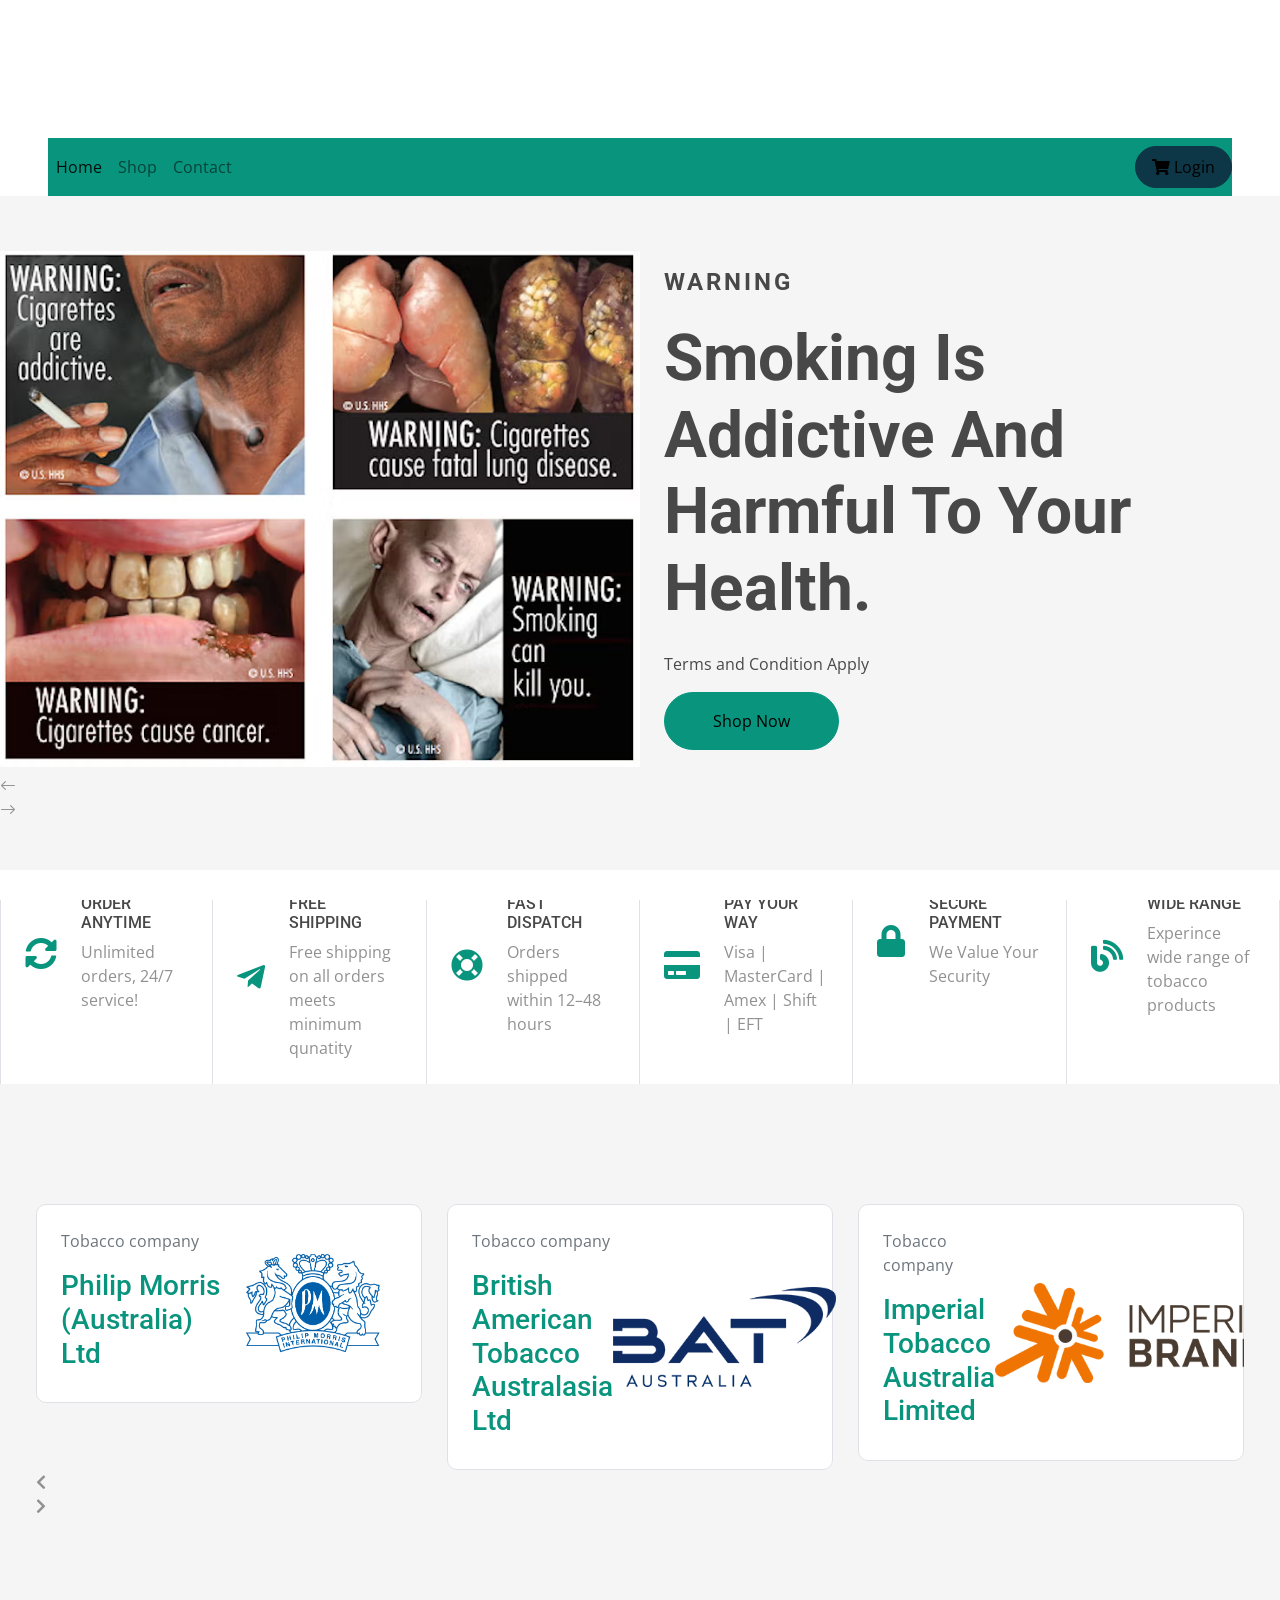
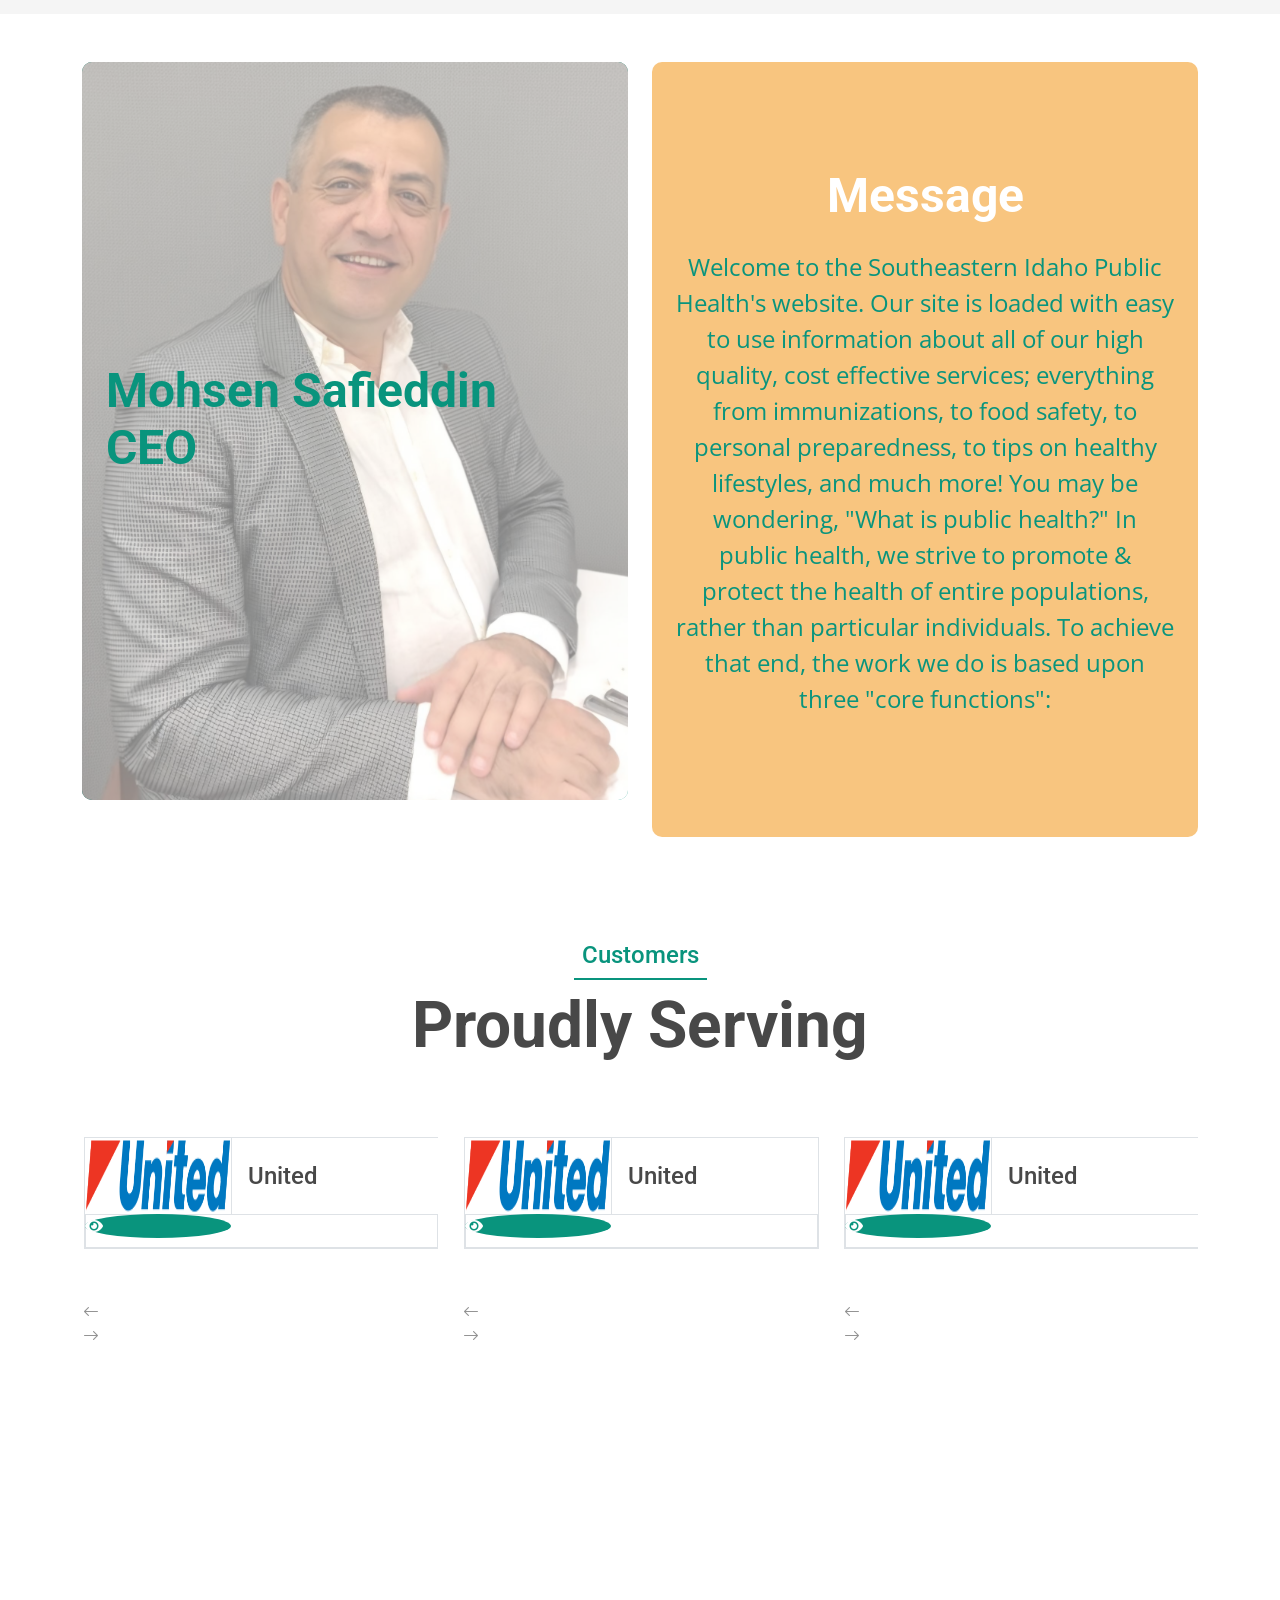
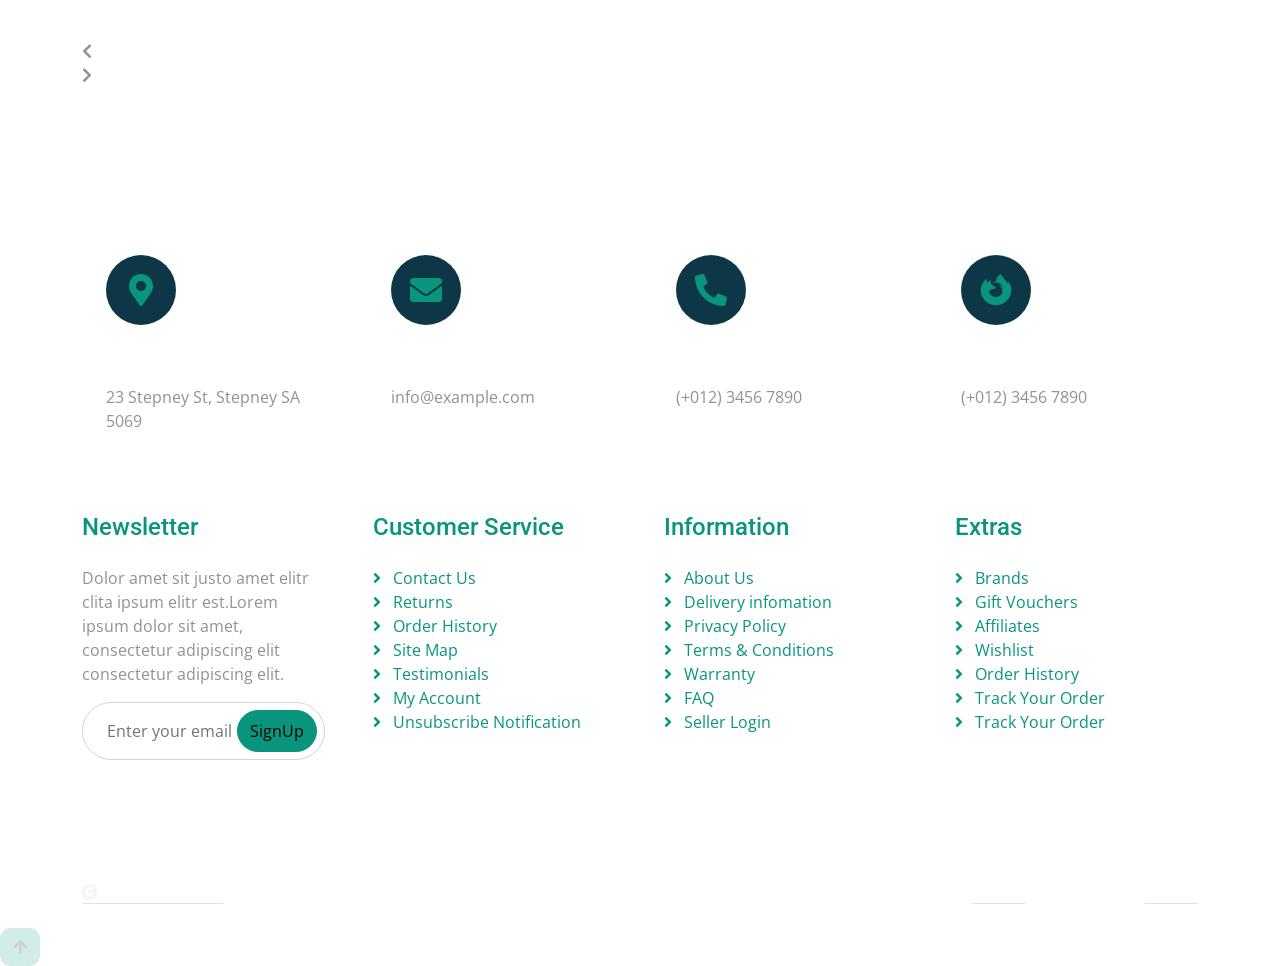
==== commit e1c50748: "CHANGE OF SHIFT" ====
--- a/index.html
+++ b/index.html
@@ -20,15 +20,15 @@
     <link href="https://cdn.jsdelivr.net/npm/bootstrap-icons@1.4.1/font/bootstrap-icons.css" rel="stylesheet">
 
     <!-- Libraries Stylesheet -->
-    <link href="lib/animate/animate.min.css" rel="stylesheet">
-    <link href="lib/owlcarousel/assets/owl.carousel.min.css" rel="stylesheet">
+    <link href="https://malithdesilva.github.io/trax/animate.min.css" rel="stylesheet">
+    <link href="https://malithdesilva.github.io/trax/lib/owlcarousel/assets/owl.carousel.min.css" rel="stylesheet">
 
 
     <!-- Customized Bootstrap Stylesheet -->
-    <link href="css/bootstrap.min.css" rel="stylesheet">
+    <link href="https://malithdesilva.github.io/trax/css/bootstrap.min.css" rel="stylesheet">
 
     <!-- Template Stylesheet -->
-    <link href="css/style.css" rel="stylesheet">
+    <link href="https://malithdesilva.github.io/trax/css/style.css" rel="stylesheet">
     <script type="text/javascript" src="https://widgets.shift.com.au/js/shift/explainer-full-page.v1.0.js"></script>
 </head>
 
@@ -104,7 +104,7 @@
                     <a href="" class="navbar-brand p-0">
                         <!-- <h1 class="display-5 text-primary m-0"><i
                                 class="fas fa-shopping-bag text-secondary me-2"></i>Electro</h1> -->
-                        <img src="img/TRAX.png" alt="Logo" height="90px" width="180px">
+                        <img src="https://malithdesilva.github.io/trax/img/TRAX.png" alt="Logo" height="90px" width="180px">
                     </a>
                 </div>
             </div>
@@ -128,24 +128,24 @@
             <div class="col-md-4 col-lg-6 text-center">
                 <!-- <div class="d-flex align-items-center justify-content-center">
                    
-                    <img src="img/safico.PNG" alt="SAFICO Logo" class="img-fluid"
+                    <img src="https://malithdesilva.github.io/trax/img/safico.PNG" alt="SAFICO Logo" class="img-fluid"
                         style="height: 90px; width: 180px; object-fit: contain;">
                    
                     <span class="mx-3 text-primary fw-bold">Partner with</span>
                     
-                    <img src="img/Boulevard_Wholesale_logo_last_highres.png" alt="Boulevard Logo" class="img-fluid"
+                    <img src="https://malithdesilva.github.io/trax/img/Boulevard_Wholesale_logo_last_highres.png" alt="Boulevard Logo" class="img-fluid"
                         style="height: 90px; width: 180px; object-fit: contain;">
                 </div> -->
             </div>
             <div class="col-md-4 col-lg-3 text-center text-lg-end">
                 <div class="d-flex align-items-center justify-content-center">
                     <!-- SAFICO Logo -->
-                    <img src="img/safico.PNG" alt="SAFICO Logo" class="img-fluid"
+                    <img src="https://malithdesilva.github.io/trax/img/safico.PNG" alt="SAFICO Logo" class="img-fluid"
                         style="height: 90px; width: 180px; object-fit: contain;">
                     <!-- Spacer -->
                     <span class="mx-3 text-primary fw-bold">Partner with</span>
                     <!-- Boulevard Logo -->
-                    <img src="img/Boulevard_Wholesale_logo_last_highres.png" alt="Boulevard Logo" class="img-fluid"
+                    <img src="https://malithdesilva.github.io/trax/img/Boulevard_Wholesale_logo_last_highres.png" alt="Boulevard Logo" class="img-fluid"
                         style="height: 90px; width: 180px; object-fit: contain;">
                 </div>
                 <!-- <div class="d-inline-flex align-items-center">
@@ -215,7 +215,7 @@
                     <a href="" class="navbar-brand d-block d-lg-none">
                         <h1 class="display-5 text-secondary m-0"><i
                                 class="fas fa-shopping-bag text-white me-2"></i>Electro</h1>
-                        <img src="img/TRAX.png" alt="Logo">
+                        <img src="https://malithdesilva.github.io/trax/img/TRAX.png" alt="Logo">
                     </a>
                     <button class="navbar-toggler ms-auto" type="button" data-bs-toggle="collapse"
                         data-bs-target="#navbarCollapse">
@@ -289,7 +289,7 @@
                         <h1 class="display-5 text-secondary m-0">
                             <i class="fas fa-shopping-bag text-white me-2"></i>Electro
                         </h1>
-                        <img src="img/TRAX.png" alt="Logo">
+                        <img src="https://malithdesilva.github.io/trax/img/TRAX.png" alt="Logo">
                     </a>
                     <button class="navbar-toggler ms-auto" type="button" data-bs-toggle="collapse"
                         data-bs-target="#navbarCollapse">
@@ -303,7 +303,7 @@
                             <a href="contact.html" class="nav-item nav-link">Contact</a>
                         </div>
                         <!-- Right-aligned login button -->
-                        <a href="" class="btn btn-secondary rounded-pill py-2 px-4 px-lg-3 mb-3 mb-md-3 mb-lg-0">
+                        <a href="https://safico-sandbox.store.stg.commercebuild.com/user/login" class="btn btn-secondary rounded-pill py-2 px-4 px-lg-3 mb-3 mb-md-3 mb-lg-0">
                             <i class="fas fa-shopping-cart"></i> Login
                         </a>
                     </div>
@@ -320,7 +320,7 @@
                 <div class="header-carousel owl-carousel bg-light py-5">
                     <div class="row g-0 header-carousel-item align-items-center">
                         <div class="col-xl-6 carousel-img wow fadeInLeft" data-wow-delay="0.1s">
-                            <img src="img/wrn.avif" class="img-fluid w-100" alt="Image">
+                            <img src="https://malithdesilva.github.io/trax/img/wrn.avif" class="img-fluid w-100" alt="Image">
                         </div>
                         <div class="col-xl-6 carousel-content p-4">
                             <h4 class="text-uppercase fw-bold mb-4 wow fadeInRight" data-wow-delay="0.1s"
@@ -334,7 +334,7 @@
                     </div>
                     <div class="row g-0 header-carousel-item align-items-center">
                         <div class="col-xl-6 carousel-img wow fadeInLeft" data-wow-delay="0.1s">
-                            <img src="img/reg.png" class="img-fluid w-100" alt="Image">
+                            <img src="https://malithdesilva.github.io/trax/img/reg.png" class="img-fluid w-100" alt="Image">
                         </div>
                         <div class="col-xl-6 carousel-content p-4">
                             <h4 class="text-uppercase fw-bold mb-4 wow fadeInRight" data-wow-delay="0.1s"
@@ -348,7 +348,7 @@
                     </div>
                     <div class="row g-0 header-carousel-item align-items-center">
                         <div class="col-xl-6 carousel-img wow fadeInLeft" data-wow-delay="0.1s">
-                            <img src="img/shift.png" class="img-fluid w-100" alt="Image">
+                            <img src="https://malithdesilva.github.io/trax/img/shift2.png" class="img-fluid w-100" alt="Image">
                         </div>
                         <div class="col-xl-6 carousel-content p-4">
                             <h4 class="text-uppercase fw-bold mb-4 wow fadeInRight" data-wow-delay="0.1s"
@@ -358,7 +358,7 @@
                             <p class="text-dark wow fadeInRight" data-wow-delay="0.5s">Terms and Condition Apply</p>
                             <a class="btn btn-primary rounded-pill py-3 px-5 wow fadeInRight" data-wow-delay="0.7s"
                                 target="_blank"
-                                href="https://register.shiftpayments.com.au/registration?referrer_account=c87aeed8440ac7ac6c79e24b5e4a176db3a84ae155de7501477732227764499b&_gl=1*1146cbk*_gcl_au*MTA4MTU4ODAwMy4xNzU4MjQwNjQ5*_ga*Njc3MjI4Mjc3LjE3NTgyNDA2NTA.*_ga_MYDRRESNK3*czE3NTgyNDA2NDkkbzEkZzEkdDE3NTgyNDE4MTUkajU5JGwwJGgw">Open
+                                href="https://www.shiftpayments.com.au/sign-me-up?referrer_account=7271ad0078e26123579d108d7cf6d19a6cab2fa1ece671a11b75a8963762ab84&product=SP&term=E&termPeriod=days">Open
                                 Shift Account</a>
                         </div>
                     </div>
@@ -366,7 +366,7 @@
             </div>
             <!-- <div class="col-12 col-lg-5 col-xl-3 wow fadeInRight" data-wow-delay="0.1s">
                 <div class="carousel-header-banner h-100">
-                    <img src="img/Boulevard_Wholesale_logo_last_highres.png" class="img-fluid w-100 h-100" style="object-fit: cover;" alt="Image">
+                    <img src="https://malithdesilva.github.io/trax/img/Boulevard_Wholesale_logo_last_highres.png" class="img-fluid w-100 h-100" style="object-fit: cover;" alt="Image">
                     <div class="carousel-banner-offer">
                         <p class="bg-primary text-white rounded fs-5 py-2 px-4 mb-0 me-3">Save $48.00</p>
                         <p class="text-primary fs-5 fw-bold mb-0">Special Offer</p>
@@ -385,9 +385,9 @@
             </div> -->
             <!-- <div class="col-12 col-lg-5 col-xl-3 wow fadeInRight" data-wow-delay="0.1s">
                 <div class="carousel-header-banner h-100">
-                    <img src="img/safico.PNG" class="img-fluid w-100 mt-2" style="object-fit: cover;" alt="Image 2">
+                    <img src="https://malithdesilva.github.io/trax/img/safico.PNG" class="img-fluid w-100 mt-2" style="object-fit: cover;" alt="Image 2">
                    
-                    <img src="img/Boulevard_Wholesale_logo_last_highres.png" class="img-fluid w-100"
+                    <img src="https://malithdesilva.github.io/trax/img/Boulevard_Wholesale_logo_last_highres.png" class="img-fluid w-100"
                         style="object-fit: cover;" alt="Image 1">
                    
 
@@ -499,7 +499,7 @@
                                 <!-- <h1 class="display-3 text-secondary mb-0">40% <span
                                         class="text-primary fw-normal">Off</span></h1> -->
                             </div>
-                            <img src="img/pml.png" class="img-fluid" alt=""
+                            <img src="https://malithdesilva.github.io/trax/img/pml.png" class="img-fluid" alt=""
                                 style="height: 100px; object-fit: contain;">
                         </div>
                     </div>
@@ -513,7 +513,7 @@
                                 <!-- <h1 class="display-3 text-secondary mb-0">20% <span
                                         class="text-primary fw-normal">Off</span></h1> -->
                             </div>
-                            <img src="img/bata.png" class="img-fluid" alt=""
+                            <img src="https://malithdesilva.github.io/trax/img/bata.png" class="img-fluid" alt=""
                                 style="height: 100px; object-fit: contain;">
                         </div>
                     </div>
@@ -527,7 +527,7 @@
                                 <!-- <h1 class="display-3 text-secondary mb-0">20% <span
                                         class="text-primary fw-normal">Off</span></h1> -->
                             </div>
-                            <img src="img/ita.webp" class="img-fluid" alt=""
+                            <img src="https://malithdesilva.github.io/trax/img/ita.webp" class="img-fluid" alt=""
                                 style="height: 100px; object-fit: contain;">
                         </div>
                     </div>
@@ -541,7 +541,7 @@
                                 <!-- <h1 class="display-3 text-secondary mb-0">30% <span
                                         class="text-primary fw-normal">Off</span></h1> -->
                             </div>
-                            <img src="img/jti.jpg" class="img-fluid" alt=""
+                            <img src="https://malithdesilva.github.io/trax/img/jti.jpg" class="img-fluid" alt=""
                                 style="height: 100px; object-fit: contain;">
                         </div>
                     </div>
@@ -555,7 +555,7 @@
                                 <!-- <h1 class="display-3 text-secondary mb-0">50% <span
                                         class="text-primary fw-normal">Off</span></h1> -->
                             </div>
-                            <img src="img/richland.svg" class="img-fluid" alt=""
+                            <img src="https://malithdesilva.github.io/trax/img/richland.svg" class="img-fluid" alt=""
                                 style="height: 100px; object-fit: contain;">
                         </div>
                     </div>
@@ -573,7 +573,7 @@
                             <h1 class="display-3 text-secondary mb-0">40% <span
                                     class="text-primary fw-normal">Off</span></h1>
                         </div>
-                        <img src="img/pml.png" class="img-fluid" alt="" style="max-height: 100px; object-fit: contain;">
+                        <img src="https://malithdesilva.github.io/trax/img/pml.png" class="img-fluid" alt="" style="max-height: 100px; object-fit: contain;">
                     </a>
                 </div>
                 <div class="col-lg-4 wow fadeInRight" data-wow-delay="0.3s">
@@ -585,7 +585,7 @@
                             <h1 class="display-3 text-secondary mb-0">20% <span
                                     class="text-primary fw-normal">Off</span></h1>
                         </div>
-                        <img src="img/bata.png" class="img-fluid" alt=""
+                        <img src="https://malithdesilva.github.io/trax/img/bata.png" class="img-fluid" alt=""
                             style="max-height: 100px; object-fit: contain;">
                     </a>
                 </div>
@@ -598,7 +598,7 @@
                             <h1 class="display-3 text-secondary mb-0">20% <span
                                     class="text-primary fw-normal">Off</span></h1>
                         </div>
-                        <img src="img/ita.webp" class="img-fluid" alt=""
+                        <img src="https://malithdesilva.github.io/trax/img/ita.webp" class="img-fluid" alt=""
                             style="max-height: 100px; object-fit: contain;">
                     </a>
                 </div>
@@ -649,7 +649,7 @@
                                 <div class="product-item rounded wow fadeInUp" data-wow-delay="0.1s">
                                     <div class="product-item-inner border rounded">
                                         <div class="product-item-inner-item">
-                                            <img src="img/product-3.png" class="img-fluid w-100 rounded-top" alt="">
+                                            <img src="https://malithdesilva.github.io/trax/img/product-3.png" class="img-fluid w-100 rounded-top" alt="">
                                             <div class="product-new">New</div>
                                             <div class="product-details">
                                                 <a href="#"><i class="fa fa-eye fa-1x"></i></a>
@@ -693,7 +693,7 @@
                                 <div class="product-item rounded wow fadeInUp" data-wow-delay="0.3s">
                                     <div class="product-item-inner border rounded">
                                         <div class="product-item-inner-item">
-                                            <img src="img/product-4.png" class="img-fluid w-100 rounded-top"
+                                            <img src="https://malithdesilva.github.io/trax/img/product-4.png" class="img-fluid w-100 rounded-top"
                                                 alt="Image">
                                             <div class="product-sale">sale</div>
                                             <div class="product-details">
@@ -738,7 +738,7 @@
                                 <div class="product-item rounded wow fadeInUp" data-wow-delay="0.5s">
                                     <div class="product-item-inner border rounded">
                                         <div class="product-item-inner-item">
-                                            <img src="img/product-5.png" class="img-fluid w-100 rounded-top"
+                                            <img src="https://malithdesilva.github.io/trax/img/product-5.png" class="img-fluid w-100 rounded-top"
                                                 alt="Image">
                                             <div class="product-details">
                                                 <a href="#"><i class="fa fa-eye fa-1x"></i></a>
@@ -782,7 +782,7 @@
                                 <div class="product-item rounded wow fadeInUp" data-wow-delay="0.7s">
                                     <div class="product-item-inner border rounded">
                                         <div class="product-item-inner-item">
-                                            <img src="img/product-6.png" class="img-fluid w-100 rounded-top"
+                                            <img src="https://malithdesilva.github.io/trax/img/product-6.png" class="img-fluid w-100 rounded-top"
                                                 alt="Image">
                                             <div class="product-new">New</div>
                                             <div class="product-details">
@@ -827,7 +827,7 @@
                                 <div class="product-item rounded wow fadeInUp" data-wow-delay="0.1s">
                                     <div class="product-item-inner border rounded">
                                         <div class="product-item-inner-item">
-                                            <img src="img/product-7.png" class="img-fluid w-100 rounded-top"
+                                            <img src="https://malithdesilva.github.io/trax/img/product-7.png" class="img-fluid w-100 rounded-top"
                                                 alt="Image">
                                             <div class="product-sale">Sale</div>
                                             <div class="product-details">
@@ -872,7 +872,7 @@
                                 <div class="product-item rounded wow fadeInUp" data-wow-delay="0.3s">
                                     <div class="product-item-inner border rounded">
                                         <div class="product-item-inner-item">
-                                            <img src="img/product-8.png" class="img-fluid w-100 rounded-top"
+                                            <img src="https://malithdesilva.github.io/trax/img/product-8.png" class="img-fluid w-100 rounded-top"
                                                 alt="Image">
                                             <div class="product-details">
                                                 <a href="#"><i class="fa fa-eye fa-1x"></i></a>
@@ -916,7 +916,7 @@
                                 <div class="product-item rounded wow fadeInUp" data-wow-delay="0.5s">
                                     <div class="product-item-inner border rounded">
                                         <div class="product-item-inner-item">
-                                            <img src="img/product-9.png" class="img-fluid w-100 rounded-top"
+                                            <img src="https://malithdesilva.github.io/trax/img/product-9.png" class="img-fluid w-100 rounded-top"
                                                 alt="Image">
                                             <div class="product-new">New</div>
                                             <div class="product-details">
@@ -961,7 +961,7 @@
                                 <div class="product-item rounded wow fadeInUp" data-wow-delay="0.7s">
                                     <div class="product-item-inner border rounded">
                                         <div class="product-item-inner-item">
-                                            <img src="img/product-10.png" class="img-fluid w-100 rounded-top" alt="">
+                                            <img src="https://malithdesilva.github.io/trax/img/product-10.png" class="img-fluid w-100 rounded-top" alt="">
                                             <div class="product-sale">Sale</div>
                                             <div class="product-details">
                                                 <a href="#"><i class="fa fa-eye fa-1x"></i></a>
@@ -1009,7 +1009,7 @@
                                 <div class="product-item rounded wow fadeInUp" data-wow-delay="0.1s">
                                     <div class="product-item-inner border rounded">
                                         <div class="product-item-inner-item">
-                                            <img src="img/product-3.png" class="img-fluid rounded-top" alt="">
+                                            <img src="https://malithdesilva.github.io/trax/img/product-3.png" class="img-fluid rounded-top" alt="">
                                             <div class="product-new">New</div>
                                             <div class="product-details">
                                                 <a href="#"><i class="fa fa-eye fa-1x"></i></a>
@@ -1053,7 +1053,7 @@
                                 <div class="product-item rounded wow fadeInUp" data-wow-delay="0.3s">
                                     <div class="product-item-inner border rounded">
                                         <div class="product-item-inner-item">
-                                            <img src="img/product-4.png" class="img-fluid w-100 rounded-top" alt="">
+                                            <img src="https://malithdesilva.github.io/trax/img/product-4.png" class="img-fluid w-100 rounded-top" alt="">
                                             <div class="product-new">New</div>
                                             <div class="product-details">
                                                 <a href="#"><i class="fa fa-eye fa-1x"></i></a>
@@ -1097,7 +1097,7 @@
                                 <div class="product-item rounded wow fadeInUp" data-wow-delay="0.5s">
                                     <div class="product-item-inner border rounded">
                                         <div class="product-item-inner-item">
-                                            <img src="img/product-5.png" class="img-fluid w-100 rounded-top" alt="">
+                                            <img src="https://malithdesilva.github.io/trax/img/product-5.png" class="img-fluid w-100 rounded-top" alt="">
                                             <div class="product-new">New</div>
                                             <div class="product-details">
                                                 <a href="#"><i class="fa fa-eye fa-1x"></i></a>
@@ -1141,7 +1141,7 @@
                                 <div class="product-item rounded wow fadeInUp" data-wow-delay="0.7s">
                                     <div class="product-item-inner border rounded">
                                         <div class="product-item-inner-item">
-                                            <img src="img/product-6.png" class="img-fluid w-100 rounded-top"
+                                            <img src="https://malithdesilva.github.io/trax/img/product-6.png" class="img-fluid w-100 rounded-top"
                                                 alt="Image">
                                             <div class="product-new">New</div>
                                             <div class="product-details">
@@ -1190,7 +1190,7 @@
                                 <div class="product-item rounded wow fadeInUp" data-wow-delay="0.1s">
                                     <div class="product-item-inner border rounded">
                                         <div class="product-item-inner-item">
-                                            <img src="img/product-9.png" class="img-fluid w-100 rounded-top" alt="">
+                                            <img src="https://malithdesilva.github.io/trax/img/product-9.png" class="img-fluid w-100 rounded-top" alt="">
                                             <div class="product-details">
                                                 <a href="#"><i class="fa fa-eye fa-1x"></i></a>
                                             </div>
@@ -1233,7 +1233,7 @@
                                 <div class="product-item rounded wow fadeInUp" data-wow-delay="0.3s">
                                     <div class="product-item-inner border rounded">
                                         <div class="product-item-inner-item">
-                                            <img src="img/product-10.png" class="img-fluid w-100 rounded-top"
+                                            <img src="https://malithdesilva.github.io/trax/img/product-10.png" class="img-fluid w-100 rounded-top"
                                                 alt="Image">
                                             <div class="product-details">
                                                 <a href="#"><i class="fa fa-eye fa-1x"></i></a>
@@ -1277,7 +1277,7 @@
                                 <div class="product-item rounded wow fadeInUp" data-wow-delay="0.5s">
                                     <div class="product-item-inner border rounded">
                                         <div class="product-item-inner-item">
-                                            <img src="img/product-11.png" class="img-fluid w-100 rounded-top"
+                                            <img src="https://malithdesilva.github.io/trax/img/product-11.png" class="img-fluid w-100 rounded-top"
                                                 alt="Image">
                                             <div class="product-details">
                                                 <a href="#"><i class="fa fa-eye fa-1x"></i></a>
@@ -1321,7 +1321,7 @@
                                 <div class="product-item rounded wow fadeInUp" data-wow-delay="0.7s">
                                     <div class="product-item-inner border rounded">
                                         <div class="product-item-inner-item">
-                                            <img src="img/product-12.png" class="img-fluid w-100 rounded-top"
+                                            <img src="https://malithdesilva.github.io/trax/img/product-12.png" class="img-fluid w-100 rounded-top"
                                                 alt="Image">
                                             <div class="product-details">
                                                 <a href="#"><i class="fa fa-eye fa-1x"></i></a>
@@ -1369,7 +1369,7 @@
                                 <div class="product-item rounded wow fadeInUp" data-wow-delay="0.1s">
                                     <div class="product-item-inner border rounded">
                                         <div class="product-item-inner-item">
-                                            <img src="img/product-14.png" class="img-fluid w-100 rounded-top"
+                                            <img src="https://malithdesilva.github.io/trax/img/product-14.png" class="img-fluid w-100 rounded-top"
                                                 alt="Image">
                                             <div class="product-details">
                                                 <a href="#"><i class="fa fa-eye fa-1x"></i></a>
@@ -1413,7 +1413,7 @@
                                 <div class="product-item rounded wow fadeInUp" data-wow-delay="0.3s">
                                     <div class="product-item-inner border rounded">
                                         <div class="product-item-inner-item">
-                                            <img src="img/product-15.png" class="img-fluid w-100 rounded-top"
+                                            <img src="https://malithdesilva.github.io/trax/img/product-15.png" class="img-fluid w-100 rounded-top"
                                                 alt="Image">
                                             <div class="product-details">
                                                 <a href="#"><i class="fa fa-eye fa-1x"></i></a>
@@ -1457,7 +1457,7 @@
                                 <div class="product-item rounded wow fadeInUp" data-wow-delay="0.5s">
                                     <div class="product-item-inner border rounded">
                                         <div class="product-item-inner-item">
-                                            <img src="img/product-17.png" class="img-fluid w-100 rounded-top"
+                                            <img src="https://malithdesilva.github.io/trax/img/product-17.png" class="img-fluid w-100 rounded-top"
                                                 alt="Image">
                                             <div class="product-details">
                                                 <a href="#"><i class="fa fa-eye fa-1x"></i></a>
@@ -1501,7 +1501,7 @@
                                 <div class="product-item rounded wow fadeInUp" data-wow-delay="0.7s">
                                     <div class="product-item-inner border rounded">
                                         <div class="product-item-inner-item">
-                                            <img src="img/product-16.png" class="img-fluid w-100 rounded-top"
+                                            <img src="https://malithdesilva.github.io/trax/img/product-16.png" class="img-fluid w-100 rounded-top"
                                                 alt="Image">
                                             <div class="product-details">
                                                 <a href="#"><i class="fa fa-eye fa-1x"></i></a>
@@ -1556,7 +1556,7 @@
                 <div class="col-lg-6 wow fadeInLeft" data-wow-delay="0.1s">
                     <a href="#">
                         <div class="bg-primary rounded position-relative">
-                            <img src="img/mohsen.jpeg" class="img-fluid w-100 rounded" alt="">
+                            <img src="https://malithdesilva.github.io/trax/img/mohsen.jpeg" class="img-fluid w-100 rounded" alt="">
                             
                             <div class="position-absolute top-0 start-0 w-100 h-100 d-flex flex-column justify-content-center rounded p-4"
                                 style="background: rgba(255, 255, 255, 0.5);">
@@ -1570,7 +1570,7 @@
                 <div class="col-lg-6 wow fadeInRight" data-wow-delay="0.2s">
                     <a href="#">
                         <div class="text-center bg-primary rounded position-relative">
-                            <img src="img/white.png" class="img-fluid w-100" alt="">
+                            <img src="https://malithdesilva.github.io/trax/img/white.png" class="img-fluid w-100" alt="">
                             <div class="position-absolute top-0 start-0 w-100 h-100 d-flex flex-column justify-content-center rounded p-4"
                                 style="background: rgba(242, 139, 0, 0.5);">
                               
@@ -1602,7 +1602,7 @@
                         <div class="row g-0">
                             <div class="col-5">
                                 <div class="products-mini-img border-end h-100">
-                                    <img src="img/UNITED.png" class="img-fluid w-100 h-100" alt="Image">
+                                    <img src="https://malithdesilva.github.io/trax/img/UNITED.png" class="img-fluid w-100 h-100" alt="Image">
                                     <div class="products-mini-icon rounded-circle bg-primary">
                                         <a href="#"><i class="fa fa-eye fa-1x text-white"></i></a>
                                     </div>
@@ -1635,7 +1635,7 @@
                         <div class="row g-0">
                             <div class="col-5">
                                 <div class="products-mini-img border-end h-100">
-                                    <img src="img/ENDVR.svg" class="img-fluid w-100 h-100" alt="Image">
+                                    <img src="https://malithdesilva.github.io/trax/img/ENDVR.svg" class="img-fluid w-100 h-100" alt="Image">
                                     <div class="products-mini-icon rounded-circle bg-primary">
                                         <a href="#"><i class="fa fa-eye fa-1x text-white"></i></a>
                                     </div>
@@ -1668,7 +1668,7 @@
                         <div class="row g-0">
                             <div class="col-5">
                                 <div class="products-mini-img border-end h-100">
-                                    <img src="img/SOLO.webp" class="img-fluid w-100 h-100" alt="Image">
+                                    <img src="https://malithdesilva.github.io/trax/img/SOLO.webp" class="img-fluid w-100 h-100" alt="Image">
                                     <div class="products-mini-icon rounded-circle bg-primary">
                                         <a href="#"><i class="fa fa-eye fa-1x text-white"></i></a>
                                     </div>
@@ -1701,7 +1701,7 @@
                         <div class="row g-0">
                             <div class="col-5">
                                 <div class="products-mini-img border-end h-100">
-                                    <img src="img/LIBERTY.png" class="img-fluid w-100 h-100" alt="Image">
+                                    <img src="https://malithdesilva.github.io/trax/img/LIBERTY.png" class="img-fluid w-100 h-100" alt="Image">
                                     <div class="products-mini-icon rounded-circle bg-primary">
                                         <a href="#"><i class="fa fa-eye fa-1x text-white"></i></a>
                                     </div>
@@ -1736,7 +1736,7 @@
                         <div class="row g-0">
                             <div class="col-5">
                                 <div class="products-mini-img border-end h-100">
-                                    <img src="img/UNITED.png" class="img-fluid w-100 h-100" alt="Image">
+                                    <img src="https://malithdesilva.github.io/trax/img/UNITED.png" class="img-fluid w-100 h-100" alt="Image">
                                     <div class="products-mini-icon rounded-circle bg-primary">
                                         <a href="#"><i class="fa fa-eye fa-1x text-white"></i></a>
                                     </div>
@@ -1769,7 +1769,7 @@
                         <div class="row g-0">
                             <div class="col-5">
                                 <div class="products-mini-img border-end h-100">
-                                    <img src="img/SOLO.webp" class="img-fluid w-100 h-100" alt="Image">
+                                    <img src="https://malithdesilva.github.io/trax/img/SOLO.webp" class="img-fluid w-100 h-100" alt="Image">
                                     <div class="products-mini-icon rounded-circle bg-primary">
                                         <a href="#"><i class="fa fa-eye fa-1x text-white"></i></a>
                                     </div>
@@ -1802,7 +1802,7 @@
                         <div class="row g-0">
                             <div class="col-5">
                                 <div class="products-mini-img border-end h-100">
-                                    <img src="img/SOLO.webp" class="img-fluid w-100 h-100" alt="Image">
+                                    <img src="https://malithdesilva.github.io/trax/img/SOLO.webp" class="img-fluid w-100 h-100" alt="Image">
                                     <div class="products-mini-icon rounded-circle bg-primary">
                                         <a href="#"><i class="fa fa-eye fa-1x text-white"></i></a>
                                     </div>
@@ -1835,7 +1835,7 @@
                         <div class="row g-0">
                             <div class="col-5">
                                 <div class="products-mini-img border-end h-100">
-                                    <img src="img/LIBERTY.png" class="img-fluid w-100 h-100" alt="Image">
+                                    <img src="https://malithdesilva.github.io/trax/img/LIBERTY.png" class="img-fluid w-100 h-100" alt="Image">
                                     <div class="products-mini-icon rounded-circle bg-primary">
                                         <a href="#"><i class="fa fa-eye fa-1x text-white"></i></a>
                                     </div>
@@ -1870,7 +1870,7 @@
                         <div class="row g-0">
                             <div class="col-5">
                                 <div class="products-mini-img border-end h-100">
-                                    <img src="img/UNITED.png" class="img-fluid w-100 h-100" alt="Image">
+                                    <img src="https://malithdesilva.github.io/trax/img/UNITED.png" class="img-fluid w-100 h-100" alt="Image">
                                     <div class="products-mini-icon rounded-circle bg-primary">
                                         <a href="#"><i class="fa fa-eye fa-1x text-white"></i></a>
                                     </div>
@@ -1903,7 +1903,7 @@
                         <div class="row g-0">
                             <div class="col-5">
                                 <div class="products-mini-img border-end h-100">
-                                    <img src="img/ENDVR.svg" class="img-fluid w-100 h-100" alt="Image">
+                                    <img src="https://malithdesilva.github.io/trax/img/ENDVR.svg" class="img-fluid w-100 h-100" alt="Image">
                                     <div class="products-mini-icon rounded-circle bg-primary">
                                         <a href="#"><i class="fa fa-eye fa-1x text-white"></i></a>
                                     </div>
@@ -1936,7 +1936,7 @@
                         <div class="row g-0">
                             <div class="col-5">
                                 <div class="products-mini-img border-end h-100">
-                                    <img src="img/SOLO.webp" class="img-fluid w-100 h-100" alt="Image">
+                                    <img src="https://malithdesilva.github.io/trax/img/SOLO.webp" class="img-fluid w-100 h-100" alt="Image">
                                     <div class="products-mini-icon rounded-circle bg-primary">
                                         <a href="#"><i class="fa fa-eye fa-1x text-white"></i></a>
                                     </div>
@@ -1969,7 +1969,7 @@
                         <div class="row g-0">
                             <div class="col-5">
                                 <div class="products-mini-img border-end h-100">
-                                    <img src="img/LIBERTY.png" class="img-fluid w-100 h-100" alt="Image">
+                                    <img src="https://malithdesilva.github.io/trax/img/LIBERTY.png" class="img-fluid w-100 h-100" alt="Image">
                                     <div class="products-mini-icon rounded-circle bg-primary">
                                         <a href="#"><i class="fa fa-eye fa-1x text-white"></i></a>
                                     </div>
@@ -2004,7 +2004,7 @@
                         <div class="row g-0">
                             <div class="col-5">
                                 <div class="products-mini-img border-end h-100">
-                                    <img src="img/UNITED.png" class="img-fluid w-100 h-100" alt="Image">
+                                    <img src="https://malithdesilva.github.io/trax/img/UNITED.png" class="img-fluid w-100 h-100" alt="Image">
                                     <div class="products-mini-icon rounded-circle bg-primary">
                                         <a href="#"><i class="fa fa-eye fa-1x text-white"></i></a>
                                     </div>
@@ -2037,7 +2037,7 @@
                         <div class="row g-0">
                             <div class="col-5">
                                 <div class="products-mini-img border-end h-100">
-                                    <img src="img/ENDVR.svg" class="img-fluid w-100 h-100" alt="Image">
+                                    <img src="https://malithdesilva.github.io/trax/img/ENDVR.svg" class="img-fluid w-100 h-100" alt="Image">
                                     <div class="products-mini-icon rounded-circle bg-primary">
                                         <a href="#"><i class="fa fa-eye fa-1x text-white"></i></a>
                                     </div>
@@ -2070,7 +2070,7 @@
                         <div class="row g-0">
                             <div class="col-5">
                                 <div class="products-mini-img border-end h-100">
-                                    <img src="img/SOLO.webp" class="img-fluid w-100 h-100" alt="Image">
+                                    <img src="https://malithdesilva.github.io/trax/img/SOLO.webp" class="img-fluid w-100 h-100" alt="Image">
                                     <div class="products-mini-icon rounded-circle bg-primary">
                                         <a href="#"><i class="fa fa-eye fa-1x text-white"></i></a>
                                     </div>
@@ -2103,7 +2103,7 @@
                         <div class="row g-0">
                             <div class="col-5">
                                 <div class="products-mini-img border-end h-100">
-                                    <img src="img/LIBERTY.png" class="img-fluid w-100 h-100" alt="Image">
+                                    <img src="https://malithdesilva.github.io/trax/img/LIBERTY.png" class="img-fluid w-100 h-100" alt="Image">
                                     <div class="products-mini-icon rounded-circle bg-primary">
                                         <a href="#"><i class="fa fa-eye fa-1x text-white"></i></a>
                                     </div>
@@ -2154,7 +2154,7 @@
                         <div class="row g-0">
                             <div class="col-5">
                                 <div class="products-mini-img border-end h-100">
-                                    <img src="img/product-3.png" class="img-fluid w-100 h-100" alt="Image">
+                                    <img src="https://malithdesilva.github.io/trax/img/product-3.png" class="img-fluid w-100 h-100" alt="Image">
                                     <div class="products-mini-icon rounded-circle bg-primary">
                                         <a href="#"><i class="fa fa-eye fa-1x text-white"></i></a>
                                     </div>
@@ -2189,7 +2189,7 @@
                         <div class="row g-0">
                             <div class="col-5">
                                 <div class="products-mini-img border-end h-100">
-                                    <img src="img/product-4.png" class="img-fluid w-100 h-100" alt="Image">
+                                    <img src="https://malithdesilva.github.io/trax/img/product-4.png" class="img-fluid w-100 h-100" alt="Image">
                                     <div class="products-mini-icon rounded-circle bg-primary">
                                         <a href="#"><i class="fa fa-eye fa-1x text-white"></i></a>
                                     </div>
@@ -2224,7 +2224,7 @@
                         <div class="row g-0">
                             <div class="col-5">
                                 <div class="products-mini-img border-end h-100">
-                                    <img src="img/product-5.png" class="img-fluid w-100 h-100" alt="Image">
+                                    <img src="https://malithdesilva.github.io/trax/img/product-5.png" class="img-fluid w-100 h-100" alt="Image">
                                     <div class="products-mini-icon rounded-circle bg-primary">
                                         <a href="#"><i class="fa fa-eye fa-1x text-white"></i></a>
                                     </div>
@@ -2259,7 +2259,7 @@
                         <div class="row g-0">
                             <div class="col-5">
                                 <div class="products-mini-img border-end h-100">
-                                    <img src="img/product-6.png" class="img-fluid w-100 h-100" alt="Image">
+                                    <img src="https://malithdesilva.github.io/trax/img/product-6.png" class="img-fluid w-100 h-100" alt="Image">
                                     <div class="products-mini-icon rounded-circle bg-primary">
                                         <a href="#"><i class="fa fa-eye fa-1x text-white"></i></a>
                                     </div>
@@ -2294,7 +2294,7 @@
                         <div class="row g-0">
                             <div class="col-5">
                                 <div class="products-mini-img border-end h-100">
-                                    <img src="img/product-7.png" class="img-fluid w-100 h-100" alt="Image">
+                                    <img src="https://malithdesilva.github.io/trax/img/product-7.png" class="img-fluid w-100 h-100" alt="Image">
                                     <div class="products-mini-icon rounded-circle bg-primary">
                                         <a href="#"><i class="fa fa-eye fa-1x text-white"></i></a>
                                     </div>
@@ -2329,7 +2329,7 @@
                         <div class="row g-0">
                             <div class="col-5">
                                 <div class="products-mini-img border-end h-100">
-                                    <img src="img/product-11.png" class="img-fluid w-100 h-100" alt="Image">
+                                    <img src="https://malithdesilva.github.io/trax/img/product-11.png" class="img-fluid w-100 h-100" alt="Image">
                                     <div class="products-mini-icon rounded-circle bg-primary">
                                         <a href="#"><i class="fa fa-eye fa-1x text-white"></i></a>
                                     </div>
@@ -2506,12 +2506,15 @@
     <!-- JavaScript Libraries -->
     <script src="https://ajax.googleapis.com/ajax/libs/jquery/3.6.4/jquery.min.js"></script>
     <script src="https://cdn.jsdelivr.net/npm/bootstrap@5.0.0/dist/js/bootstrap.bundle.min.js"></script>
-    <script src="lib/wow/wow.min.js"></script>
-    <script src="lib/owlcarousel/owl.carousel.min.js"></script>
+    <script src="https://malithdesilva.github.io/trax/lib/wow/wow.min.js"></script>
+    <script src="https://malithdesilva.github.io/trax/lib/owlcarousel/owl.carousel.min.js"></script>
     <script type="text/javascript" src="https://widgets.shift.com.au/js/shift/open-account-button.v1.1.js"></script>
 
     <!-- Template Javascript -->
     <script src="js/main.js"></script>
+    <!-- <style>
+  #header,#footer {display:none;}
+</style> -->
 </body>
 
 </html>
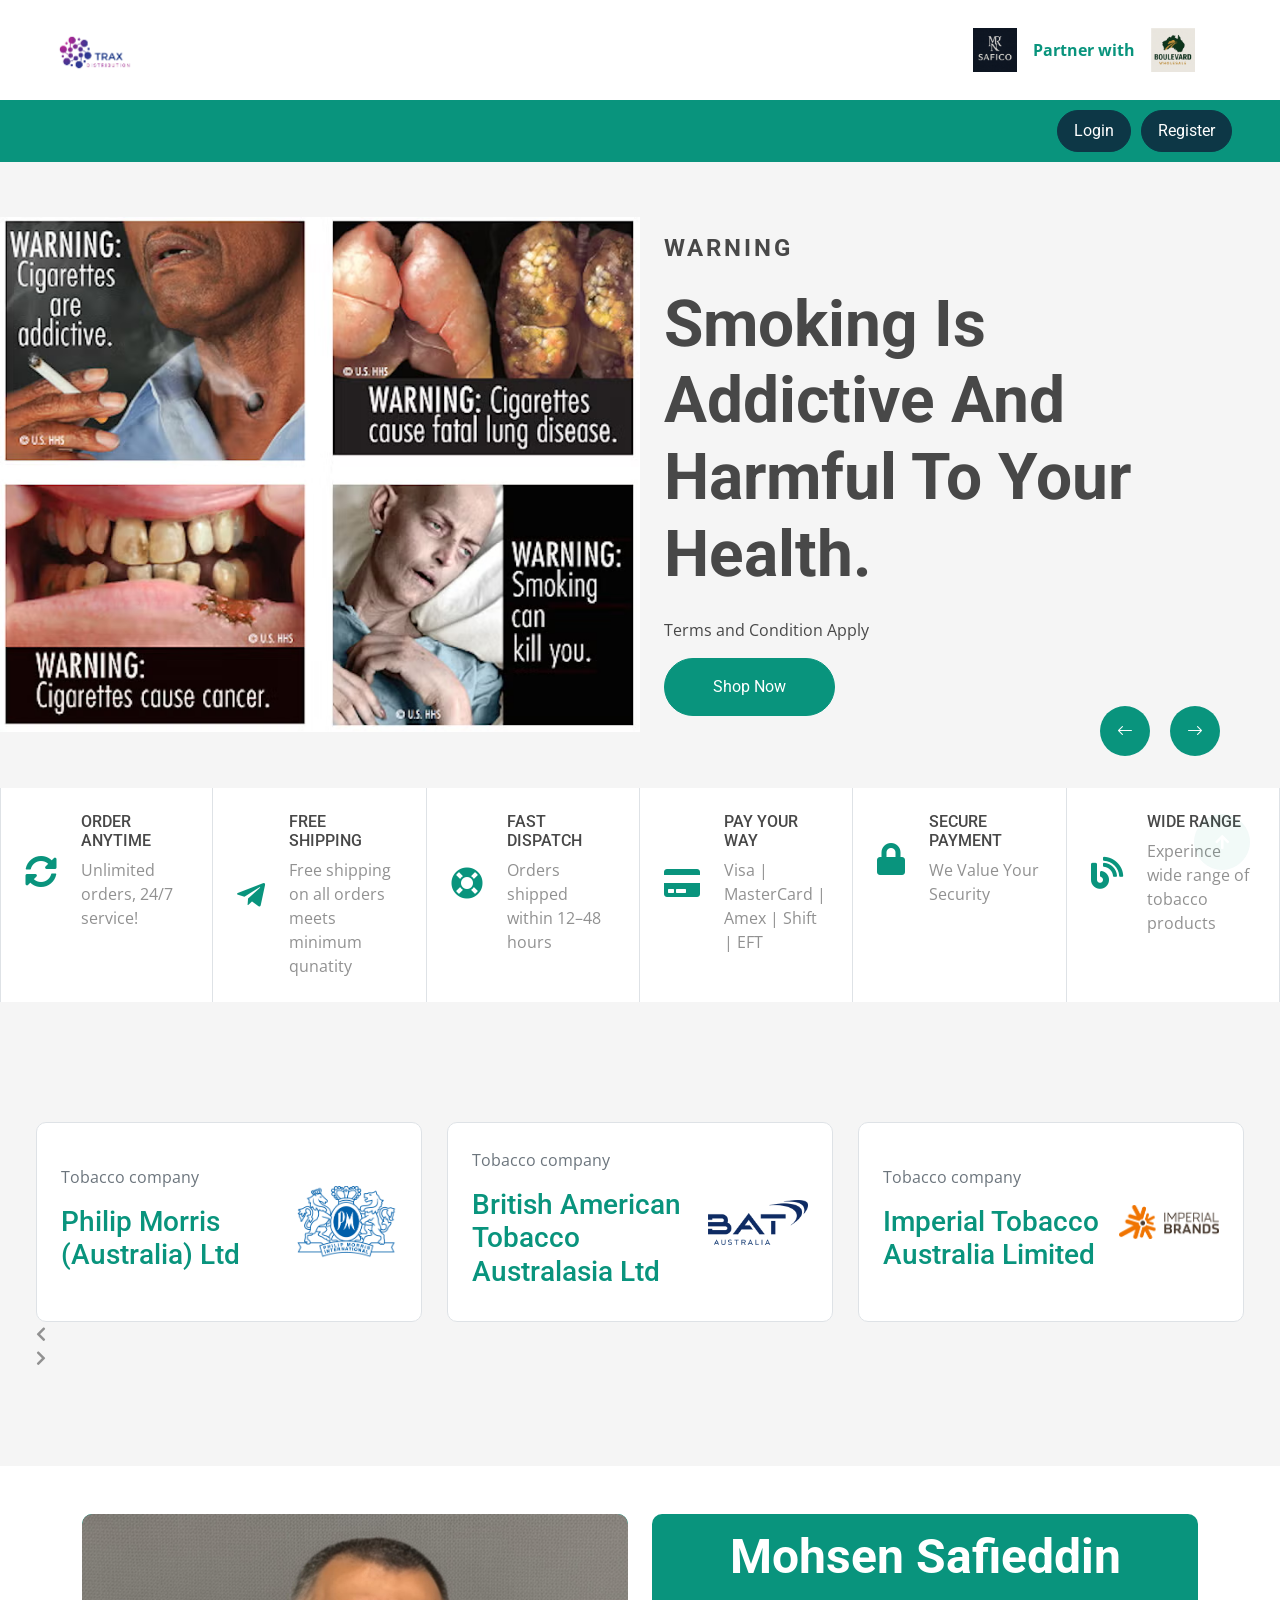
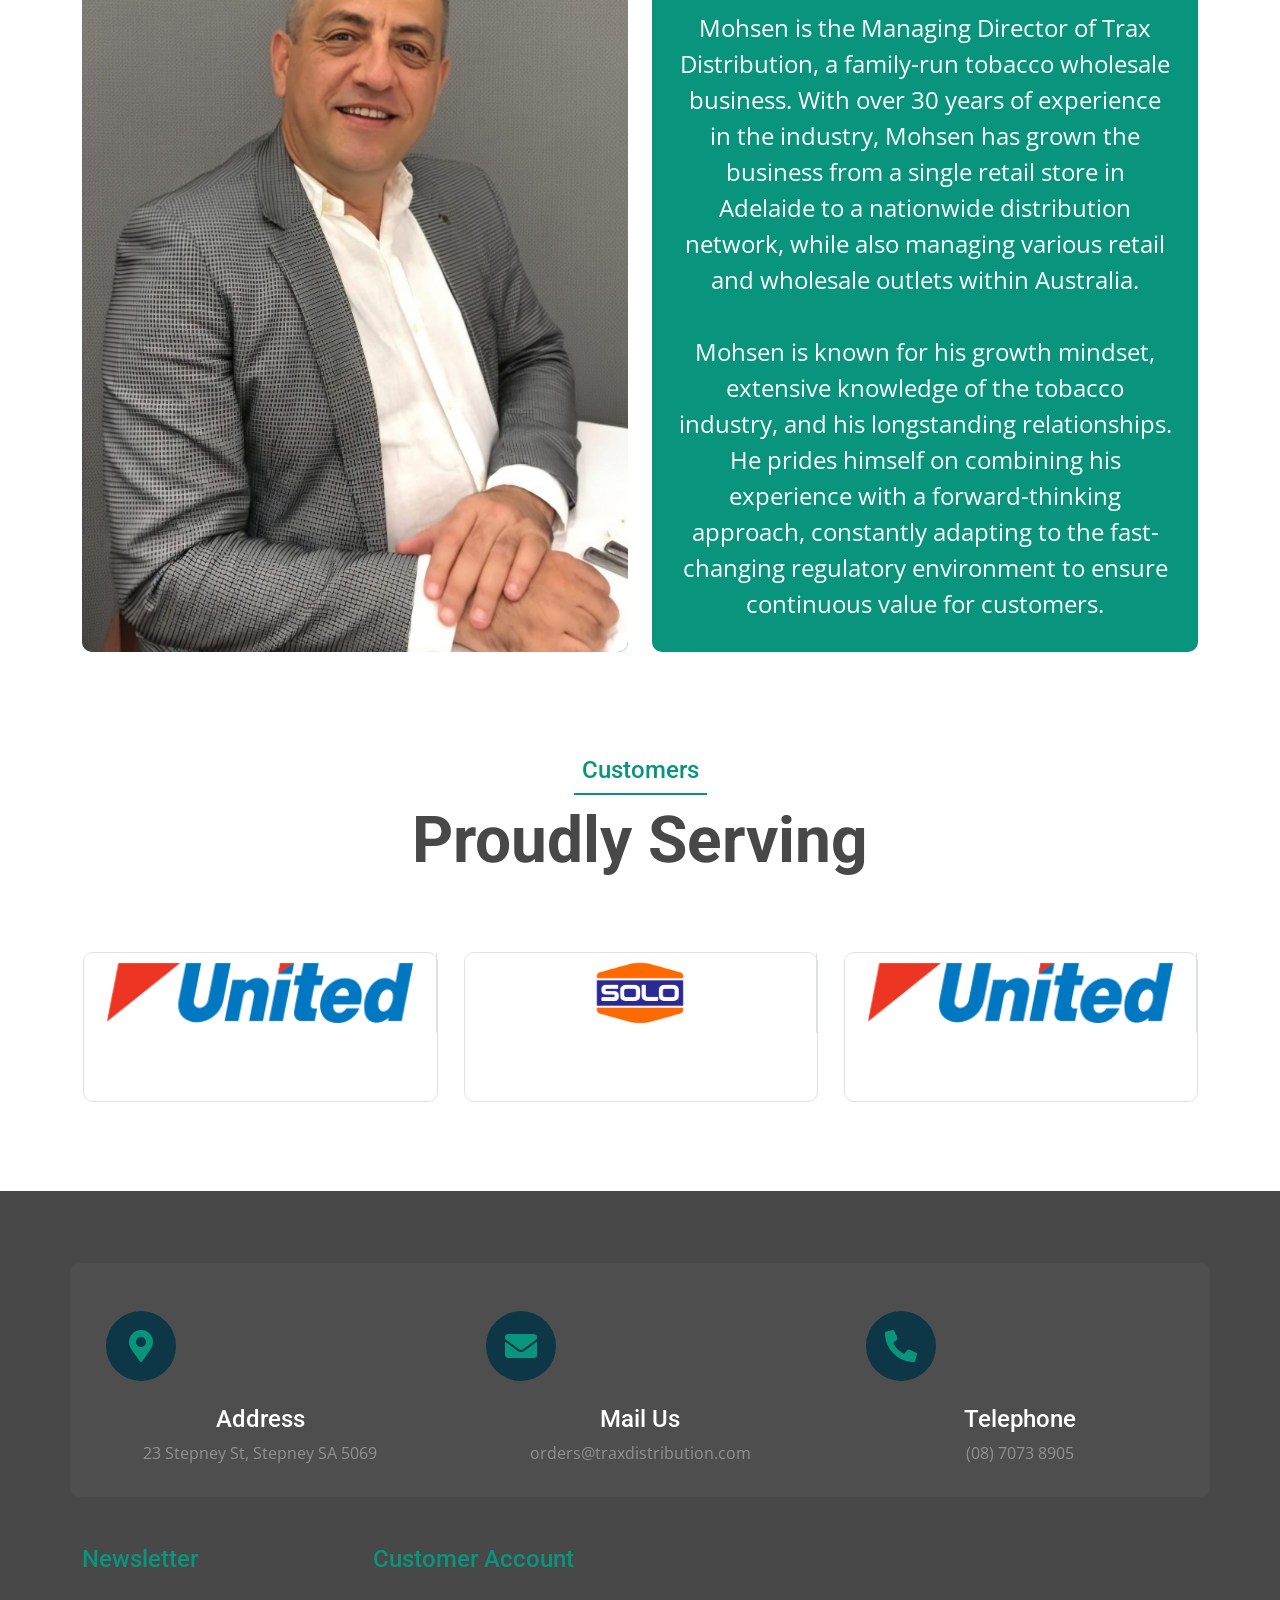
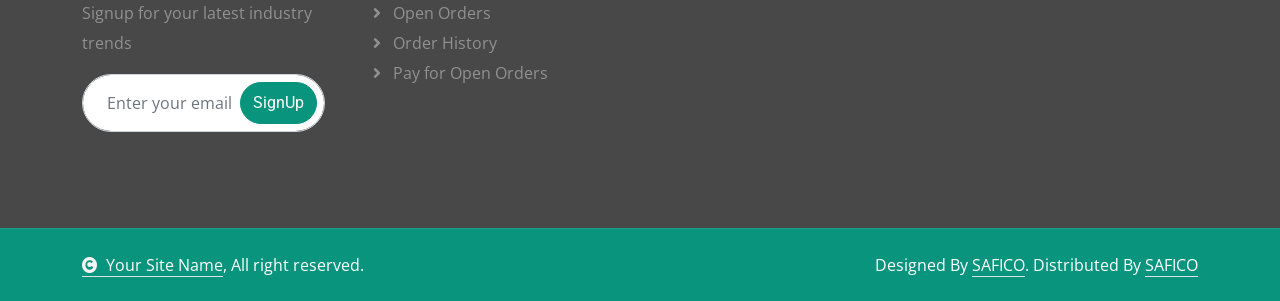
==== commit eb28c628: "changes" ====
--- a/index.html
+++ b/index.html
@@ -1,9 +1,10 @@
 <!DOCTYPE html>
 <html lang="en">
 <!-- ctrl+alt+I -->
+
 <head>
     <meta charset="utf-8">
-    <title>Electro - Electronics Website Template</title>
+    <title>SAFICO</title>
     <meta content="width=device-width, initial-scale=1.0" name="viewport">
     <meta content="" name="keywords">
     <meta content="" name="description">
@@ -30,6 +31,140 @@
     <!-- Template Stylesheet -->
     <link href="https://malithdesilva.github.io/trax/css/style.css" rel="stylesheet">
     <script type="text/javascript" src="https://widgets.shift.com.au/js/shift/explainer-full-page.v1.0.js"></script>
+    <style>
+        /* 🔹 Mobile first (default: < 768px) */
+        .logo-trax {
+            width: 100%;
+            height: auto;
+        }
+
+        .logo-safico {
+            width: 25%;
+            height: auto;
+        }
+
+        .logo-boulevard {
+            width: 25%;
+            height: auto;
+        }
+
+        /* 🔹 Tablet / md and up (≥ 768px) */
+        @media (min-width: 768px) {
+            .logo-trax {
+                width: 50%;
+            }
+
+            .logo-safico {
+                width: 15%;
+            }
+
+            .logo-boulevard {
+                width: 15%;
+            }
+        }
+
+        /* 🔹 Desktop / lg and up (≥ 992px) */
+        @media (min-width: 992px) {
+            .logo-trax {
+                width: 35%;
+            }
+
+            .logo-safico {
+                width: 15%;
+            }
+
+            .logo-boulevard {
+                width: 15%;
+            }
+        }
+
+        .manufatureimg {
+            height: 200px;
+        }
+
+        .ceo-image-wrapper {
+            overflow: hidden;
+        }
+
+        .ceo-image {
+            width: 100%;
+            height: auto;
+            display: block;
+        }
+
+        /* lg and up: image fills div and crops neatly */
+        @media (min-width: 992px) {
+            .ceo-image {
+                height: 100%;
+                object-fit: cover;
+            }
+
+            .ceo-image-wrapper,
+            .hero-message-card {
+                height: 100%;
+            }
+        }
+
+        /* Below 1200px (including 1024): let text grow with content */
+        @media (max-width: 1199.98px) {
+            .hero-message-overlay {
+                position: static !important;
+                height: auto !important;
+                overflow: visible !important;
+            }
+
+            .hero-message-card {
+                position: static !important;
+            }
+        }
+
+        .products-mini-item {
+            min-height: 150px;
+            /* adjust as you like */
+            display: flex;
+            flex-direction: column;
+        }
+
+        /* Top part (image + text) stretches */
+        .products-mini-item .row {
+            flex: 1;
+        }
+
+        /* Fixed area for the logo on the left */
+        .products-mini-img {
+            height: 80px;
+            /* fixed logo area height */
+            display: flex;
+            align-items: center;
+            justify-content: center;
+            padding: 8px;
+            /* optional, for spacing */
+        }
+
+        /* Make logo fit INSIDE that area */
+        .products-mini-img img {
+            max-width: 100%;
+            max-height: 100%;
+            object-fit: contain;
+            /* keeps aspect ratio, no crop */
+            display: block;
+            /* width: auto;
+    height: auto; */
+        }
+
+        /* Optional: make footer stick to the bottom */
+        .products-mini-add {
+            margin-top: auto;
+        }
+
+        /* Optional: tweak height for mobile */
+        @media (max-width: 767.98px) {
+            .products-mini-img {
+                height: 60px;
+            }
+        }
+    </style>
+
 </head>
 
 <body>
@@ -97,68 +232,34 @@
             </div>
         </div>
     </div> -->
-    <div class="container-fluid px-5 py-4 d-none d-lg-block">
+    <div class="container-fluid px-5 py-4">
         <div class="row gx-0 align-items-center text-center">
-            <div class="col-md-4 col-lg-3 text-center text-lg-start">
+            <!-- Left: TRAX logo -->
+            <div class="col-6 col-md-4 col-lg-3 text-center text-lg-start">
                 <div class="d-inline-flex align-items-center">
                     <a href="" class="navbar-brand p-0">
-                        <!-- <h1 class="display-5 text-primary m-0"><i
-                                class="fas fa-shopping-bag text-secondary me-2"></i>Electro</h1> -->
-                        <img src="https://malithdesilva.github.io/trax/img/TRAX.png" alt="Logo" height="90px" width="180px">
+                        <img src="https://malithdesilva.github.io/trax/img/TRAX.png" alt="TRAX Logo" class="logo-trax">
                     </a>
                 </div>
             </div>
-            <!-- <div class="col-md-4 col-lg-6 text-center">
-                <div class="position-relative ps-4">
-                    <div class="d-flex border rounded-pill">
-                        <input class="form-control border-0 rounded-pill w-100 py-3" type="text"
-                            data-bs-target="#dropdownToggle123" placeholder="Search Looking For?">
-                        <select class="form-select text-dark border-0 border-start rounded-0 p-3" style="width: 200px;">
-                            <option value="All Category">All Category</option>
-                            <option value="Pest Control-2">Category 1</option>
-                            <option value="Pest Control-3">Category 2</option>
-                            <option value="Pest Control-4">Category 3</option>
-                            <option value="Pest Control-5">Category 4</option>
-                        </select>
-                        <button type="button" class="btn btn-primary rounded-pill py-3 px-5" style="border: 0;"><i
-                                class="fas fa-search"></i></button>
-                    </div>
-                </div>
-            </div> -->
-            <div class="col-md-4 col-lg-6 text-center">
-                <!-- <div class="d-flex align-items-center justify-content-center">
-                   
-                    <img src="https://malithdesilva.github.io/trax/img/safico.PNG" alt="SAFICO Logo" class="img-fluid"
-                        style="height: 90px; width: 180px; object-fit: contain;">
-                   
-                    <span class="mx-3 text-primary fw-bold">Partner with</span>
-                    
-                    <img src="https://malithdesilva.github.io/trax/img/Boulevard_Wholesale_logo_last_highres.png" alt="Boulevard Logo" class="img-fluid"
-                        style="height: 90px; width: 180px; object-fit: contain;">
-                </div> -->
+
+            <!-- Middle: hidden on mobile -->
+            <div class="d-none d-md-block col-md-4 col-lg-6 text-center">
+                <!-- any middle content -->
             </div>
-            <div class="col-md-4 col-lg-3 text-center text-lg-end">
-                <div class="d-flex align-items-center justify-content-center">
-                    <!-- SAFICO Logo -->
-                    <img src="https://malithdesilva.github.io/trax/img/safico.PNG" alt="SAFICO Logo" class="img-fluid"
-                        style="height: 90px; width: 180px; object-fit: contain;">
-                    <!-- Spacer -->
-                    <span class="mx-3 text-primary fw-bold">Partner with</span>
-                    <!-- Boulevard Logo -->
-                    <img src="https://malithdesilva.github.io/trax/img/Boulevard_Wholesale_logo_last_highres.png" alt="Boulevard Logo" class="img-fluid"
-                        style="height: 90px; width: 180px; object-fit: contain;">
-                </div>
-                <!-- <div class="d-inline-flex align-items-center">
-                    <a href="#" class="text-muted d-flex align-items-center justify-content-center me-3"><span
-                            class="rounded-circle btn-md-square border"><i class="fas fa-random"></i></i></a>
-                    <a href="#" class="text-muted d-flex align-items-center justify-content-center me-3"><span
-                            class="rounded-circle btn-md-square border"><i class="fas fa-heart"></i></a>
-                    <a href="#" class="text-muted d-flex align-items-center justify-content-center"><span
-                            class="rounded-circle btn-md-square border"><i class="fas fa-shopping-cart"></i></span>
-                        <span class="text-dark ms-2">$0.00</span></a>
-                </div> -->
+
+            <!-- Right: SAFICO + Boulevard -->
+            <div class="col-6 col-md-4 col-lg-3 text-center text-lg-end">
+                <div class="d-flex align-items-center justify-content-center flex-wrap">
+                    <img src="https://malithdesilva.github.io/trax/img/safico.PNG" alt="SAFICO Logo"
+                        class="logo-safico img-fluid mx-2">
+                    <span class="mx-2 text-primary fw-bold">Partner with</span>
+                    <img src="https://malithdesilva.github.io/trax/img/Boulevard_Wholesale_logo_last_highres.png"
+                        alt="Boulevard Logo" class="logo-boulevard img-fluid mx-2">
+                </div>
             </div>
         </div>
+    </div>
     </div>
     <!-- Topbar End -->
 
@@ -283,13 +384,12 @@
     </div>  -->
     <div class="container-fluid nav-bar p-0">
         <div class="row gx-0 bg-primary px-5 align-items-center">
-            <div class="col-12">
+            <div class="col-12 col-lg-12 col-xl-12">
                 <nav class="navbar navbar-expand-lg navbar-light bg-primary">
-                    <a href="" class="navbar-brand d-block d-lg-none">
-                        <h1 class="display-5 text-secondary m-0">
-                            <i class="fas fa-shopping-bag text-white me-2"></i>Electro
-                        </h1>
-                        <img src="https://malithdesilva.github.io/trax/img/TRAX.png" alt="Logo">
+                    <a href="" class="navbar-brand d-block d-lg-none d-sm-none">
+
+                        <!-- <img src="https://malithdesilva.github.io/trax/img/TRAX.png" alt="Logo" height="10%"
+                            width="10%"> -->
                     </a>
                     <button class="navbar-toggler ms-auto" type="button" data-bs-toggle="collapse"
                         data-bs-target="#navbarCollapse">
@@ -298,14 +398,26 @@
                     <div class="collapse navbar-collapse" id="navbarCollapse">
                         <!-- Left-aligned links -->
                         <div class="navbar-nav me-auto py-0">
-                            <a href="index.html" class="nav-item nav-link active">Home</a>
+                            <!-- <a href="index.html" class="nav-item nav-link active">Home</a>
                             <a href="shop.html" class="nav-item nav-link">Shop</a>
-                            <a href="contact.html" class="nav-item nav-link">Contact</a>
+                            <a href="contact.html" class="nav-item nav-link">Contact</a> -->
                         </div>
                         <!-- Right-aligned login button -->
-                        <a href="https://safico-sandbox.store.stg.commercebuild.com/user/login" class="btn btn-secondary rounded-pill py-2 px-4 px-lg-3 mb-3 mb-md-3 mb-lg-0">
-                            <i class="fas fa-shopping-cart"></i> Login
-                        </a>
+                        <div style="margin: 10px;">
+                            <a href="/user/login"
+                                class="btn btn-secondary rounded-pill py-2 px-4 px-lg-3 mb-3 mb-md-3 mb-lg-0">
+                                <i class="fa-solid fa-right-to-bracket"></i> Login
+                            </a>
+                        </div>
+                        <div>
+                            <a href="/user/login"
+                                class="btn btn-secondary rounded-pill py-2 px-4 px-lg-3 mb-3 mb-md-3 mb-lg-0">
+                                <i class="fa-solid fa-right-to-bracket"></i> Register
+                            </a>
+                        </div>
+
+
+
                     </div>
                 </nav>
             </div>
@@ -320,7 +432,8 @@
                 <div class="header-carousel owl-carousel bg-light py-5">
                     <div class="row g-0 header-carousel-item align-items-center">
                         <div class="col-xl-6 carousel-img wow fadeInLeft" data-wow-delay="0.1s">
-                            <img src="https://malithdesilva.github.io/trax/img/wrn.avif" class="img-fluid w-100" alt="Image">
+                            <img src="https://malithdesilva.github.io/trax/img/wrn.avif" class="img-fluid w-100"
+                                alt="Image">
                         </div>
                         <div class="col-xl-6 carousel-content p-4">
                             <h4 class="text-uppercase fw-bold mb-4 wow fadeInRight" data-wow-delay="0.1s"
@@ -329,12 +442,13 @@
                                 addictive and harmful to your health.</h1>
                             <p class="text-dark wow fadeInRight" data-wow-delay="0.5s">Terms and Condition Apply</p>
                             <a class="btn btn-primary rounded-pill py-3 px-5 wow fadeInRight" data-wow-delay="0.7s"
-                                href="#">Shop Now</a>
+                                href="https://safico-sandbox.store.stg.commercebuild.com/">Shop Now</a>
                         </div>
                     </div>
                     <div class="row g-0 header-carousel-item align-items-center">
                         <div class="col-xl-6 carousel-img wow fadeInLeft" data-wow-delay="0.1s">
-                            <img src="https://malithdesilva.github.io/trax/img/reg.png" class="img-fluid w-100" alt="Image">
+                            <img src="https://malithdesilva.github.io/trax/img/reg.png" class="img-fluid w-100"
+                                alt="Image">
                         </div>
                         <div class="col-xl-6 carousel-content p-4">
                             <h4 class="text-uppercase fw-bold mb-4 wow fadeInRight" data-wow-delay="0.1s"
@@ -343,19 +457,22 @@
                                 and experince the quality service.</h1>
                             <p class="text-dark wow fadeInRight" data-wow-delay="0.5s">Terms and Condition Apply</p>
                             <a class="btn btn-primary rounded-pill py-3 px-5 wow fadeInRight" data-wow-delay="0.7s"
-                                href="#">Register now</a>
+                                target="_blank" href="https://forms.gle/eS38bnVzwoSHArvx8">Register now</a>
                         </div>
                     </div>
                     <div class="row g-0 header-carousel-item align-items-center">
                         <div class="col-xl-6 carousel-img wow fadeInLeft" data-wow-delay="0.1s">
-                            <img src="https://malithdesilva.github.io/trax/img/shift2.png" class="img-fluid w-100" alt="Image">
+                            <img src="https://malithdesilva.github.io/trax/img/shift.png" class="img-fluid w-100"
+                                alt="Image">
                         </div>
                         <div class="col-xl-6 carousel-content p-4">
                             <h4 class="text-uppercase fw-bold mb-4 wow fadeInRight" data-wow-delay="0.1s"
-                                style="letter-spacing: 3px;">Pay on your terms</h4>
-                            <h1 class="display-3 text-capitalize mb-4 wow fadeInRight" data-wow-delay="0.3s">Pay in
-                                instalments</h1>
-                            <p class="text-dark wow fadeInRight" data-wow-delay="0.5s">Terms and Condition Apply</p>
+                                style="letter-spacing: 3px;">In partnership with Shift</h4>
+                            <h1 class="display-3 text-capitalize mb-4 wow fadeInRight" data-wow-delay="0.3s">Access
+                                Trax’s 14-day trade terms</h1>
+                            <p class="text-dark wow fadeInRight" data-wow-delay="0.5s">To access Trax’s 14-day trade
+                                terms, you’ll need a Shift Trade Account. We’ve partnered with Shift to streamline our
+                                process—Shift pays us upfront, while you enjoy flexible payment terms.</p>
                             <a class="btn btn-primary rounded-pill py-3 px-5 wow fadeInRight" data-wow-delay="0.7s"
                                 target="_blank"
                                 href="https://www.shiftpayments.com.au/sign-me-up?referrer_account=7271ad0078e26123579d108d7cf6d19a6cab2fa1ece671a11b75a8963762ab84&product=SP&term=E&termPeriod=days">Open
@@ -488,9 +605,10 @@
     <div class="container-fluid bg-light py-5">
         <div class="container-fluid bg-light py-5">
             <div class="container-fluid">
-                <div class="productList-carousel owl-carousel owl-theme pt-4 wow fadeInUp" _style="height: 100px;" data-wow-delay="0.3s">
+                <div class="productList-carousel owl-carousel owl-theme pt-4 wow fadeInUp" _style="height: 100px;"
+                    data-wow-delay="0.3s">
                     <!-- Product Item 1 -->
-                    <div class="item">
+                    <div class="item manufatureimg">
                         <div
                             class="d-flex align-items-center justify-content-between border bg-white rounded p-4 h-100">
                             <div>
@@ -500,11 +618,11 @@
                                         class="text-primary fw-normal">Off</span></h1> -->
                             </div>
                             <img src="https://malithdesilva.github.io/trax/img/pml.png" class="img-fluid" alt=""
-                                style="height: 100px; object-fit: contain;">
+                                style="height: 100px;width: 100px; object-fit: contain;">
                         </div>
                     </div>
                     <!-- Product Item 2 -->
-                    <div class="item">
+                    <div class="item manufatureimg">
                         <div
                             class="d-flex align-items-center justify-content-between border bg-white rounded p-4 h-100">
                             <div>
@@ -514,11 +632,11 @@
                                         class="text-primary fw-normal">Off</span></h1> -->
                             </div>
                             <img src="https://malithdesilva.github.io/trax/img/bata.png" class="img-fluid" alt=""
-                                style="height: 100px; object-fit: contain;">
+                                style="height: 100px;width: 100px; object-fit: contain;">
                         </div>
                     </div>
                     <!-- Product Item 3 -->
-                    <div class="item">
+                    <div class="item manufatureimg">
                         <div
                             class="d-flex align-items-center justify-content-between border bg-white rounded p-4 h-100">
                             <div>
@@ -528,11 +646,11 @@
                                         class="text-primary fw-normal">Off</span></h1> -->
                             </div>
                             <img src="https://malithdesilva.github.io/trax/img/ita.webp" class="img-fluid" alt=""
-                                style="height: 100px; object-fit: contain;">
+                                style="height: 100px;width: 100px;object-fit: contain;">
                         </div>
                     </div>
                     <!-- Product Item 4 -->
-                    <div class="item">
+                    <div class="item manufatureimg">
                         <div
                             class="d-flex align-items-center justify-content-between border bg-white rounded p-4 h-100">
                             <div>
@@ -542,11 +660,11 @@
                                         class="text-primary fw-normal">Off</span></h1> -->
                             </div>
                             <img src="https://malithdesilva.github.io/trax/img/jti.jpg" class="img-fluid" alt=""
-                                style="height: 100px; object-fit: contain;">
+                                style=" height: 100px;width: 100px;object-fit: contain;">
                         </div>
                     </div>
                     <!-- Product Item 5 -->
-                    <div class="item">
+                    <div class="item manufatureimg">
                         <div
                             class="d-flex align-items-center justify-content-between border bg-white rounded p-4 h-100">
                             <div>
@@ -556,54 +674,13 @@
                                         class="text-primary fw-normal">Off</span></h1> -->
                             </div>
                             <img src="https://malithdesilva.github.io/trax/img/richland.svg" class="img-fluid" alt=""
-                                style="height: 100px; object-fit: contain;">
+                                style=" height: 100px;width: 100px;object-fit: contain;">
                         </div>
                     </div>
                 </div>
             </div>
         </div>
-        <!-- <div class="container-fluid">
-            <div class="row g-4 d-flex align-items-stretch">
-                <div class="col-lg-4 wow fadeInLeft" data-wow-delay="0.2s">
-                    <a href="#"
-                        class="d-flex align-items-center justify-content-between border bg-white rounded p-4 h-100">
-                        <div>
-                            <p class="text-muted mb-3">Tobacco company</p>
-                            <h3 class="text-primary">Philip Morris (Australia) Ltd</h3>
-                            <h1 class="display-3 text-secondary mb-0">40% <span
-                                    class="text-primary fw-normal">Off</span></h1>
-                        </div>
-                        <img src="https://malithdesilva.github.io/trax/img/pml.png" class="img-fluid" alt="" style="max-height: 100px; object-fit: contain;">
-                    </a>
-                </div>
-                <div class="col-lg-4 wow fadeInRight" data-wow-delay="0.3s">
-                    <a href="#"
-                        class="d-flex align-items-center justify-content-between border bg-white rounded p-4 h-100">
-                        <div>
-                            <p class="text-muted mb-3">Tobacco company</p>
-                            <h3 class="text-primary">British American Tobacco Australasia Ltd</h3>
-                            <h1 class="display-3 text-secondary mb-0">20% <span
-                                    class="text-primary fw-normal">Off</span></h1>
-                        </div>
-                        <img src="https://malithdesilva.github.io/trax/img/bata.png" class="img-fluid" alt=""
-                            style="max-height: 100px; object-fit: contain;">
-                    </a>
-                </div>
-                <div class="col-lg-4 wow fadeInLeft" data-wow-delay="0.2s">
-                    <a href="#"
-                        class="d-flex align-items-center justify-content-between border bg-white rounded p-4 h-100">
-                        <div>
-                            <p class="text-muted mb-3">Tobacco company</p>
-                            <h3 class="text-primary">Imperial Tobacco Australia Limited</h3>
-                            <h1 class="display-3 text-secondary mb-0">20% <span
-                                    class="text-primary fw-normal">Off</span></h1>
-                        </div>
-                        <img src="https://malithdesilva.github.io/trax/img/ita.webp" class="img-fluid" alt=""
-                            style="max-height: 100px; object-fit: contain;">
-                    </a>
-                </div>
-            </div>
-        </div> -->
+
     </div>
     <!-- Products Offer End -->
 
@@ -1552,40 +1629,43 @@
     <!-- Product Banner Start -->
     <div class="container-fluid py-5">
         <div class="container">
-            <div class="row g-4">
-                <div class="col-lg-6 wow fadeInLeft" data-wow-delay="0.1s">
-                    <a href="#">
-                        <div class="bg-primary rounded position-relative">
-                            <img src="https://malithdesilva.github.io/trax/img/mohsen.jpeg" class="img-fluid w-100 rounded" alt="">
-                            
-                            <div class="position-absolute top-0 start-0 w-100 h-100 d-flex flex-column justify-content-center rounded p-4"
-                                style="background: rgba(255, 255, 255, 0.5);">
-                                <h3 class="display-5 text-primary">Mohsen Safieddin <br> <span>CEO</span></h3>
-                                <p class="fs-4 text-muted"></p>
-                                
-                            </div>
-                        </div>
-                    </a>
-                </div>
-                <div class="col-lg-6 wow fadeInRight" data-wow-delay="0.2s">
-                    <a href="#">
-                        <div class="text-center bg-primary rounded position-relative">
-                            <img src="https://malithdesilva.github.io/trax/img/white.png" class="img-fluid w-100" alt="">
-                            <div class="position-absolute top-0 start-0 w-100 h-100 d-flex flex-column justify-content-center rounded p-4"
-                                style="background: rgba(242, 139, 0, 0.5);">
-                              
-                                <h4 class="display-5 text-white mb-4">Message</h4>
-                                <p class="fs-4 text-black">Welcome to the Southeastern Idaho Public Health's website. Our site is loaded with easy to use information about all of our high quality, cost effective services; everything from immunizations, to food safety, to personal preparedness, to tips on healthy lifestyles, and much more!
-
-You may be wondering, "What is public health?" In public health, we strive to promote & protect the health of entire populations, rather than particular individuals. To achieve that end, the work we do is based upon three "core functions":</p>
-                            </div>
-                            
-                        </div>
-                    </a>
-                </div>
+            <div class="row g-4 align-items-stretch">
+
+                <!-- Left: Image -->
+                <div class="col-lg-6 col-sm-12 wow fadeInLeft" data-wow-delay="0.1s">
+                    <div class="bg-primary rounded h-100 ceo-image-wrapper overflow-hidden">
+                        <img src="https://malithdesilva.github.io/trax/img/mohsen.jpeg"
+                            class="img-fluid w-100 rounded ceo-image" alt="Mohsen Safieddin">
+                    </div>
+                </div>
+
+                <!-- Right: Message -->
+                <div class="col-lg-6 col-sm-12 wow fadeInRight" data-wow-delay="0.2s">
+                    <div class="text-center bg-primary rounded position-relative h-100 hero-message-card">
+                        <div class="position-absolute top-0 start-0 w-100 h-100 d-flex flex-column justify-content-center rounded p-4 hero-message-overlay"
+                            style="color: white;">
+                            <h4 class="display-5 text-white mb-4">Mohsen Safieddin</h4>
+                            <p class="fs-4 text-white" style="text-align: center;">
+                                Mohsen is the Managing Director of Trax Distribution, a family-run tobacco wholesale
+                                business. With over 30 years of experience in the industry, Mohsen has grown the
+                                business
+                                from a single retail store in Adelaide to a nationwide distribution network, while also
+                                managing various retail and wholesale outlets within Australia.
+                                <br><br>
+                                Mohsen is known for his growth mindset, extensive knowledge of the tobacco industry, and
+                                his longstanding relationships. He prides himself on combining his experience with a
+                                forward-thinking approach, constantly adapting to the fast-changing regulatory
+                                environment
+                                to ensure continuous value for customers.
+                            </p>
+                        </div>
+                    </div>
+                </div>
+
             </div>
         </div>
     </div>
+
     <!-- Product Banner End -->
 
     <!-- Product List Satrt -->
@@ -1600,9 +1680,338 @@
                 <div class="productImg-carousel owl-carousel productList-item">
                     <div class="productImg-item products-mini-item border">
                         <div class="row g-0">
+                            <div class="col-12">
+                                <div class="products-mini-img border-end ">
+                                    <img src="https://malithdesilva.github.io/trax/img/UNITED.png" class="img-fluid  "
+                                        alt="Image">
+                                </div>
+                            </div>
+                        </div>
+                        <div class="products-mini-add border p-3">
+                        </div>
+                    </div>
+                    <div class="productImg-item products-mini-item border">
+                        <div class="row g-0">
+                            <div class="col-12">
+                                <div class="products-mini-img border-end ">
+                                    <img src="https://malithdesilva.github.io/trax/img/ENDVR.svg" class="img-fluid  "
+                                        alt="Image">
+                                </div>
+                            </div>
+                        </div>
+                    </div>
+                    <div class="productImg-item products-mini-item border">
+                        <div class="row g-0">
+                            <div class="col-12">
+                                <div class="products-mini-img border-end ">
+                                    <img src="https://malithdesilva.github.io/trax/img/SOLO.webp" class="img-fluid  "
+                                        alt="Image">
+                                </div>
+                            </div>
+                        </div>
+                    </div>
+                    <div class="productImg-item products-mini-item border">
+                        <div class="row g-0">
+                            <div class="col-12">
+                                <div class="products-mini-img border-end ">
+                                    <img src="https://malithdesilva.github.io/trax/img/LIBERTY.png" class="img-fluid  "
+                                        alt="Image">
+                                </div>
+                            </div>
+                        </div>
+                    </div>
+                    <div class="productImg-item products-mini-item border">
+                        <div class="row g-0">
+                            <div class="col-12">
+                                <div class="products-mini-img border-end ">
+                                    <img src="https://malithdesilva.github.io/trax/img/METRO.png" class="img-fluid  "
+                                        alt="Image">
+                                </div>
+                            </div>
+                        </div>
+                        <div class="products-mini-add border p-3">
+                        </div>
+                    </div>
+                    <div class="productImg-item products-mini-item border">
+                        <div class="row g-0">
+                            <div class="col-12">
+                                <div class="products-mini-img border-end ">
+                                    <img src="https://malithdesilva.github.io/trax/img/lowes.png" class="img-fluid  "
+                                        alt="Image">
+                                </div>
+                            </div>
+                        </div>
+                        <div class="products-mini-add border p-3">
+                        </div>
+                    </div>
+                    <div class="productImg-item products-mini-item border">
+                        <div class="row g-0">
+                            <div class="col-12">
+                                <div class="products-mini-img border-end ">
+                                    <img src="https://malithdesilva.github.io/trax/img/alpa.webp" class="img-fluid  "
+                                        alt="Image">
+                                </div>
+                            </div>
+                        </div>
+                        <div class="products-mini-add border p-3">
+                        </div>
+                    </div>
+                </div>
+
+                <div class="productImg-carousel owl-carousel productList-item">
+                    <div class="productImg-item products-mini-item border">
+                        <div class="row g-0">
+                            <div class="col-12">
+                                <div class="products-mini-img border-end ">
+                                    <img src="https://malithdesilva.github.io/trax/img/SOLO.webp" class="img-fluid  "
+                                        alt="Image">
+                                </div>
+                            </div>
+                        </div>
+                    </div>
+                    <div class="productImg-item products-mini-item border">
+                        <div class="row g-0">
+                            <div class="col-12">
+                                <div class="products-mini-img border-end ">
+                                    <img src="https://malithdesilva.github.io/trax/img/LIBERTY.png" class="img-fluid  "
+                                        alt="Image">
+                                </div>
+                            </div>
+                        </div>
+                    </div>
+                    <div class="productImg-item products-mini-item border">
+                        <div class="row g-0">
+                            <div class="col-12">
+                                <div class="products-mini-img border-end ">
+                                    <img src="https://malithdesilva.github.io/trax/img/METRO.png" class="img-fluid  "
+                                        alt="Image">
+                                </div>
+                            </div>
+                        </div>
+                        <div class="products-mini-add border p-3">
+                        </div>
+                    </div>
+                    <div class="productImg-item products-mini-item border">
+                        <div class="row g-0">
+                            <div class="col-12">
+                                <div class="products-mini-img border-end ">
+                                    <img src="https://malithdesilva.github.io/trax/img/lowes.png" class="img-fluid  "
+                                        alt="Image">
+                                </div>
+                            </div>
+                        </div>
+                        <div class="products-mini-add border p-3">
+                        </div>
+                    </div>
+                    <div class="productImg-item products-mini-item border">
+                        <div class="row g-0">
+                            <div class="col-12">
+                                <div class="products-mini-img border-end ">
+                                    <img src="https://malithdesilva.github.io/trax/img/alpa.webp" class="img-fluid  "
+                                        alt="Image">
+                                </div>
+                            </div>
+                        </div>
+                        <div class="products-mini-add border p-3">
+                        </div>
+                    </div>
+                    <div class="productImg-item products-mini-item border">
+                        <div class="row g-0">
+                            <div class="col-12">
+                                <div class="products-mini-img border-end ">
+                                    <img src="https://malithdesilva.github.io/trax/img/UNITED.png" class="img-fluid  "
+                                        alt="Image">
+                                </div>
+                            </div>
+                        </div>
+                        <div class="products-mini-add border p-3">
+                        </div>
+                    </div>
+                    <div class="productImg-item products-mini-item border">
+                        <div class="row g-0">
+                            <div class="col-12">
+                                <div class="products-mini-img border-end ">
+                                    <img src="https://malithdesilva.github.io/trax/img/ENDVR.svg" class="img-fluid  "
+                                        alt="Image">
+                                </div>
+                            </div>
+                        </div>
+                    </div>
+                </div>
+
+                 <div class="productImg-carousel owl-carousel productList-item">
+                    <div class="productImg-item products-mini-item border">
+                        <div class="row g-0">
+                            <div class="col-12">
+                                <div class="products-mini-img border-end ">
+                                    <img src="https://malithdesilva.github.io/trax/img/UNITED.png" class="img-fluid  "
+                                        alt="Image">
+                                </div>
+                            </div>
+                        </div>
+                        <div class="products-mini-add border p-3">
+                        </div>
+                    </div>
+                    <div class="productImg-item products-mini-item border">
+                        <div class="row g-0">
+                            <div class="col-12">
+                                <div class="products-mini-img border-end ">
+                                    <img src="https://malithdesilva.github.io/trax/img/ENDVR.svg" class="img-fluid  "
+                                        alt="Image">
+                                </div>
+                            </div>
+                        </div>
+                    </div>
+                    <div class="productImg-item products-mini-item border">
+                        <div class="row g-0">
+                            <div class="col-12">
+                                <div class="products-mini-img border-end ">
+                                    <img src="https://malithdesilva.github.io/trax/img/SOLO.webp" class="img-fluid  "
+                                        alt="Image">
+                                </div>
+                            </div>
+                        </div>
+                    </div>
+                    <div class="productImg-item products-mini-item border">
+                        <div class="row g-0">
+                            <div class="col-12">
+                                <div class="products-mini-img border-end ">
+                                    <img src="https://malithdesilva.github.io/trax/img/LIBERTY.png" class="img-fluid  "
+                                        alt="Image">
+                                </div>
+                            </div>
+                        </div>
+                    </div>
+                    <div class="productImg-item products-mini-item border">
+                        <div class="row g-0">
+                            <div class="col-12">
+                                <div class="products-mini-img border-end ">
+                                    <img src="https://malithdesilva.github.io/trax/img/METRO.png" class="img-fluid  "
+                                        alt="Image">
+                                </div>
+                            </div>
+                        </div>
+                        <div class="products-mini-add border p-3">
+                        </div>
+                    </div>
+                    <div class="productImg-item products-mini-item border">
+                        <div class="row g-0">
+                            <div class="col-12">
+                                <div class="products-mini-img border-end ">
+                                    <img src="https://malithdesilva.github.io/trax/img/lowes.png" class="img-fluid  "
+                                        alt="Image">
+                                </div>
+                            </div>
+                        </div>
+                        <div class="products-mini-add border p-3">
+                        </div>
+                    </div>
+                    <div class="productImg-item products-mini-item border">
+                        <div class="row g-0">
+                            <div class="col-12">
+                                <div class="products-mini-img border-end ">
+                                    <img src="https://malithdesilva.github.io/trax/img/alpa.webp" class="img-fluid  "
+                                        alt="Image">
+                                </div>
+                            </div>
+                        </div>
+                        <div class="products-mini-add border p-3">
+                        </div>
+                    </div>
+                </div>
+
+
+
+
+                <!-- <div class="productImg-carousel owl-carousel productList-item">
+                    <div class="productImg-item products-mini-item border">
+                        <div class="row g-0">
+                            <div class="col-12">
+                                <div class="products-mini-img border-end ">
+                                    <img src="https://malithdesilva.github.io/trax/img/UNITED.png" class="img-fluid  "
+                                        alt="Image">
+                                </div>
+                            </div>
+                        </div>
+
+                    </div>
+                    <div class="productImg-item products-mini-item border">
+                        <div class="row g-0">
                             <div class="col-5">
-                                <div class="products-mini-img border-end h-100">
-                                    <img src="https://malithdesilva.github.io/trax/img/UNITED.png" class="img-fluid w-100 h-100" alt="Image">
+                                <div class="products-mini-img border-end ">
+                                    <img src="https://malithdesilva.github.io/trax/img/SOLO.webp" class="img-fluid  "
+                                        alt="Image">
+                                    <div class="products-mini-icon rounded-circle bg-primary">
+                                        <a href="#"><i class="fa fa-eye fa-1x text-white"></i></a>
+                                    </div>
+                                </div>
+                            </div>
+                            <div class="col-7">
+                                <div class="products-mini-content p-3">
+                                    <a href="#" class="d-block mb-2"></a>
+                                    <a href="#" class="d-block h4">Endeavour</a>
+                                </div>
+                            </div>
+                        </div>
+                        <div class="products-mini-add border p-3">
+                        </div>
+                    </div>
+                    <div class="productImg-item products-mini-item border">
+                        <div class="row g-0">
+                            <div class="col-5">
+                                <div class="products-mini-img border-end ">
+                                    <img src="https://malithdesilva.github.io/trax/img/SOLO.webp" class="img-fluid  "
+                                        alt="Image">
+                                    <div class="products-mini-icon rounded-circle bg-primary">
+                                        <a href="#"><i class="fa fa-eye fa-1x text-white"></i></a>
+                                    </div>
+                                </div>
+                            </div>
+                            <div class="col-7">
+                                <div class="products-mini-content p-3">
+                                    <a href="#" class="d-block mb-2"></a>
+                                    <a href="#" class="d-block h4">SOLO</a>
+
+                                </div>
+                            </div>
+                        </div>
+                        <div class="products-mini-add border p-3">
+
+                        </div>
+                    </div>
+                    <div class="productImg-item products-mini-item border">
+                        <div class="row g-0">
+                            <div class="col-5">
+                                <div class="products-mini-img border-end ">
+                                    <img src="https://malithdesilva.github.io/trax/img/LIBERTY.png" class="img-fluid  "
+                                        alt="Image">
+                                    <div class="products-mini-icon rounded-circle bg-primary">
+                                        <a href="#"><i class="fa fa-eye fa-1x text-white"></i></a>
+                                    </div>
+                                </div>
+                            </div>
+                            <div class="col-7">
+                                <div class="products-mini-content p-3">
+                                    <a href="#" class="d-block mb-2"></a>
+                                    <a href="#" class="d-block h4">Liberty</a>
+
+                                </div>
+                            </div>
+                        </div>
+                        <div class="products-mini-add border p-3">
+
+                        </div>
+                    </div>
+                </div> -->
+
+
+                <!-- <div class="productImg-carousel owl-carousel productList-item">
+                    <div class="productImg-item products-mini-item border">
+                        <div class="row g-0">
+                            <div class="col-5">
+                                <div class="products-mini-img border-end ">
+                                    <img src="https://malithdesilva.github.io/trax/img/UNITED.png" class="img-fluid  "
+                                        alt="Image">
                                     <div class="products-mini-icon rounded-circle bg-primary">
                                         <a href="#"><i class="fa fa-eye fa-1x text-white"></i></a>
                                     </div>
@@ -1612,30 +2021,20 @@
                                 <div class="products-mini-content p-3">
                                     <a href="#" class="d-block mb-2"></a>
                                     <a href="#" class="d-block h4">United</a>
-                                    <!-- <del class="me-2 fs-5">$1,250.00</del>
-                                    <span class="text-primary fs-5">$1,050.00</span> -->
-                                </div>
-                            </div>
-                        </div>
-                        <div class="products-mini-add border p-3">
-                            <!-- <a href="#" class="btn btn-primary border-secondary rounded-pill py-2 px-4"><i
-                                    class="fas fa-shopping-cart me-2"></i> Add To Cart</a>
-                            <div class="d-flex">
-                                <a href="#"
-                                    class="text-primary d-flex align-items-center justify-content-center me-3"><span
-                                        class="rounded-circle btn-sm-square border"><i
-                                            class="fas fa-random"></i></i></a>
-                                <a href="#"
-                                    class="text-primary d-flex align-items-center justify-content-center me-0"><span
-                                        class="rounded-circle btn-sm-square border"><i class="fas fa-heart"></i></a>
-                            </div> -->
+
+                                </div>
+                            </div>
+                        </div>
+                        <div class="products-mini-add border p-3">
+
                         </div>
                     </div>
                     <div class="productImg-item products-mini-item border">
                         <div class="row g-0">
                             <div class="col-5">
-                                <div class="products-mini-img border-end h-100">
-                                    <img src="https://malithdesilva.github.io/trax/img/ENDVR.svg" class="img-fluid w-100 h-100" alt="Image">
+                                <div class="products-mini-img border-end ">
+                                    <img src="https://malithdesilva.github.io/trax/img/ENDVR.svg" class="img-fluid  "
+                                        alt="Image">
                                     <div class="products-mini-icon rounded-circle bg-primary">
                                         <a href="#"><i class="fa fa-eye fa-1x text-white"></i></a>
                                     </div>
@@ -1645,30 +2044,20 @@
                                 <div class="products-mini-content p-3">
                                     <a href="#" class="d-block mb-2"></a>
                                     <a href="#" class="d-block h4">Endeavour</a>
-                                    <!-- <del class="me-2 fs-5">$1,250.00</del>
-                                    <span class="text-primary fs-5">$1,050.00</span> -->
-                                </div>
-                            </div>
-                        </div>
-                        <div class="products-mini-add border p-3">
-                            <!-- <a href="#" class="btn btn-primary border-secondary rounded-pill py-2 px-4"><i
-                                    class="fas fa-shopping-cart me-2"></i> Add To Cart</a>
-                            <div class="d-flex">
-                                <a href="#"
-                                    class="text-primary d-flex align-items-center justify-content-center me-3"><span
-                                        class="rounded-circle btn-sm-square border"><i
-                                            class="fas fa-random"></i></i></a>
-                                <a href="#"
-                                    class="text-primary d-flex align-items-center justify-content-center me-0"><span
-                                        class="rounded-circle btn-sm-square border"><i class="fas fa-heart"></i></a>
-                            </div> -->
+
+                                </div>
+                            </div>
+                        </div>
+                        <div class="products-mini-add border p-3">
+
                         </div>
                     </div>
                     <div class="productImg-item products-mini-item border">
                         <div class="row g-0">
                             <div class="col-5">
-                                <div class="products-mini-img border-end h-100">
-                                    <img src="https://malithdesilva.github.io/trax/img/SOLO.webp" class="img-fluid w-100 h-100" alt="Image">
+                                <div class="products-mini-img border-end ">
+                                    <img src="https://malithdesilva.github.io/trax/img/SOLO.webp" class="img-fluid  "
+                                        alt="Image">
                                     <div class="products-mini-icon rounded-circle bg-primary">
                                         <a href="#"><i class="fa fa-eye fa-1x text-white"></i></a>
                                     </div>
@@ -1678,30 +2067,20 @@
                                 <div class="products-mini-content p-3">
                                     <a href="#" class="d-block mb-2"></a>
                                     <a href="#" class="d-block h4">SOLO</a>
-                                    <!-- <del class="me-2 fs-5">$1,250.00</del>
-                                    <span class="text-primary fs-5">$1,050.00</span> -->
-                                </div>
-                            </div>
-                        </div>
-                        <div class="products-mini-add border p-3">
-                            <!-- <a href="#" class="btn btn-primary border-secondary rounded-pill py-2 px-4"><i
-                                    class="fas fa-shopping-cart me-2"></i> Add To Cart</a>
-                            <div class="d-flex">
-                                <a href="#"
-                                    class="text-primary d-flex align-items-center justify-content-center me-3"><span
-                                        class="rounded-circle btn-sm-square border"><i
-                                            class="fas fa-random"></i></i></a>
-                                <a href="#"
-                                    class="text-primary d-flex align-items-center justify-content-center me-0"><span
-                                        class="rounded-circle btn-sm-square border"><i class="fas fa-heart"></i></a>
-                            </div> -->
+
+                                </div>
+                            </div>
+                        </div>
+                        <div class="products-mini-add border p-3">
+
                         </div>
                     </div>
                     <div class="productImg-item products-mini-item border">
                         <div class="row g-0">
                             <div class="col-5">
-                                <div class="products-mini-img border-end h-100">
-                                    <img src="https://malithdesilva.github.io/trax/img/LIBERTY.png" class="img-fluid w-100 h-100" alt="Image">
+                                <div class="products-mini-img border-end ">
+                                    <img src="https://malithdesilva.github.io/trax/img/LIBERTY.png" class="img-fluid  "
+                                        alt="Image">
                                     <div class="products-mini-icon rounded-circle bg-primary">
                                         <a href="#"><i class="fa fa-eye fa-1x text-white"></i></a>
                                     </div>
@@ -1711,23 +2090,12 @@
                                 <div class="products-mini-content p-3">
                                     <a href="#" class="d-block mb-2"></a>
                                     <a href="#" class="d-block h4">Liberty</a>
-                                    <!-- <del class="me-2 fs-5">$1,250.00</del>
-                                    <span class="text-primary fs-5">$1,050.00</span> -->
-                                </div>
-                            </div>
-                        </div>
-                        <div class="products-mini-add border p-3">
-                            <!-- <a href="#" class="btn btn-primary border-secondary rounded-pill py-2 px-4"><i
-                                    class="fas fa-shopping-cart me-2"></i> Add To Cart</a>
-                            <div class="d-flex">
-                                <a href="#"
-                                    class="text-primary d-flex align-items-center justify-content-center me-3"><span
-                                        class="rounded-circle btn-sm-square border"><i
-                                            class="fas fa-random"></i></i></a>
-                                <a href="#"
-                                    class="text-primary d-flex align-items-center justify-content-center me-0"><span
-                                        class="rounded-circle btn-sm-square border"><i class="fas fa-heart"></i></a>
-                            </div> -->
+
+                                </div>
+                            </div>
+                        </div>
+                        <div class="products-mini-add border p-3">
+
                         </div>
                     </div>
                 </div>
@@ -1735,8 +2103,9 @@
                     <div class="productImg-item products-mini-item border">
                         <div class="row g-0">
                             <div class="col-5">
-                                <div class="products-mini-img border-end h-100">
-                                    <img src="https://malithdesilva.github.io/trax/img/UNITED.png" class="img-fluid w-100 h-100" alt="Image">
+                                <div class="products-mini-img border-end ">
+                                    <img src="https://malithdesilva.github.io/trax/img/UNITED.png" class="img-fluid  "
+                                        alt="Image">
                                     <div class="products-mini-icon rounded-circle bg-primary">
                                         <a href="#"><i class="fa fa-eye fa-1x text-white"></i></a>
                                     </div>
@@ -1746,30 +2115,20 @@
                                 <div class="products-mini-content p-3">
                                     <a href="#" class="d-block mb-2"></a>
                                     <a href="#" class="d-block h4">United</a>
-                                    <!-- <del class="me-2 fs-5">$1,250.00</del>
-                                    <span class="text-primary fs-5">$1,050.00</span> -->
-                                </div>
-                            </div>
-                        </div>
-                        <div class="products-mini-add border p-3">
-                            <!-- <a href="#" class="btn btn-primary border-secondary rounded-pill py-2 px-4"><i
-                                    class="fas fa-shopping-cart me-2"></i> Add To Cart</a>
-                            <div class="d-flex">
-                                <a href="#"
-                                    class="text-primary d-flex align-items-center justify-content-center me-3"><span
-                                        class="rounded-circle btn-sm-square border"><i
-                                            class="fas fa-random"></i></i></a>
-                                <a href="#"
-                                    class="text-primary d-flex align-items-center justify-content-center me-0"><span
-                                        class="rounded-circle btn-sm-square border"><i class="fas fa-heart"></i></a>
-                            </div> -->
+
+                                </div>
+                            </div>
+                        </div>
+                        <div class="products-mini-add border p-3">
+
                         </div>
                     </div>
                     <div class="productImg-item products-mini-item border">
                         <div class="row g-0">
                             <div class="col-5">
-                                <div class="products-mini-img border-end h-100">
-                                    <img src="https://malithdesilva.github.io/trax/img/SOLO.webp" class="img-fluid w-100 h-100" alt="Image">
+                                <div class="products-mini-img border-end ">
+                                    <img src="https://malithdesilva.github.io/trax/img/ENDVR.svg" class="img-fluid  "
+                                        alt="Image">
                                     <div class="products-mini-icon rounded-circle bg-primary">
                                         <a href="#"><i class="fa fa-eye fa-1x text-white"></i></a>
                                     </div>
@@ -1779,30 +2138,20 @@
                                 <div class="products-mini-content p-3">
                                     <a href="#" class="d-block mb-2"></a>
                                     <a href="#" class="d-block h4">Endeavour</a>
-                                    <!-- <del class="me-2 fs-5">$1,250.00</del>
-                                    <span class="text-primary fs-5">$1,050.00</span> -->
-                                </div>
-                            </div>
-                        </div>
-                        <div class="products-mini-add border p-3">
-                            <!-- <a href="#" class="btn btn-primary border-secondary rounded-pill py-2 px-4"><i
-                                    class="fas fa-shopping-cart me-2"></i> Add To Cart</a>
-                            <div class="d-flex">
-                                <a href="#"
-                                    class="text-primary d-flex align-items-center justify-content-center me-3"><span
-                                        class="rounded-circle btn-sm-square border"><i
-                                            class="fas fa-random"></i></i></a>
-                                <a href="#"
-                                    class="text-primary d-flex align-items-center justify-content-center me-0"><span
-                                        class="rounded-circle btn-sm-square border"><i class="fas fa-heart"></i></a>
-                            </div> -->
+
+                                </div>
+                            </div>
+                        </div>
+                        <div class="products-mini-add border p-3">
+
                         </div>
                     </div>
                     <div class="productImg-item products-mini-item border">
                         <div class="row g-0">
                             <div class="col-5">
-                                <div class="products-mini-img border-end h-100">
-                                    <img src="https://malithdesilva.github.io/trax/img/SOLO.webp" class="img-fluid w-100 h-100" alt="Image">
+                                <div class="products-mini-img border-end ">
+                                    <img src="https://malithdesilva.github.io/trax/img/SOLO.webp" class="img-fluid  "
+                                        alt="Image">
                                     <div class="products-mini-icon rounded-circle bg-primary">
                                         <a href="#"><i class="fa fa-eye fa-1x text-white"></i></a>
                                     </div>
@@ -1812,30 +2161,20 @@
                                 <div class="products-mini-content p-3">
                                     <a href="#" class="d-block mb-2"></a>
                                     <a href="#" class="d-block h4">SOLO</a>
-                                    <!-- <del class="me-2 fs-5">$1,250.00</del>
-                                    <span class="text-primary fs-5">$1,050.00</span> -->
-                                </div>
-                            </div>
-                        </div>
-                        <div class="products-mini-add border p-3">
-                            <!-- <a href="#" class="btn btn-primary border-secondary rounded-pill py-2 px-4"><i
-                                    class="fas fa-shopping-cart me-2"></i> Add To Cart</a>
-                            <div class="d-flex">
-                                <a href="#"
-                                    class="text-primary d-flex align-items-center justify-content-center me-3"><span
-                                        class="rounded-circle btn-sm-square border"><i
-                                            class="fas fa-random"></i></i></a>
-                                <a href="#"
-                                    class="text-primary d-flex align-items-center justify-content-center me-0"><span
-                                        class="rounded-circle btn-sm-square border"><i class="fas fa-heart"></i></a>
-                            </div> -->
+
+                                </div>
+                            </div>
+                        </div>
+                        <div class="products-mini-add border p-3">
+
                         </div>
                     </div>
                     <div class="productImg-item products-mini-item border">
                         <div class="row g-0">
                             <div class="col-5">
-                                <div class="products-mini-img border-end h-100">
-                                    <img src="https://malithdesilva.github.io/trax/img/LIBERTY.png" class="img-fluid w-100 h-100" alt="Image">
+                                <div class="products-mini-img border-end ">
+                                    <img src="https://malithdesilva.github.io/trax/img/LIBERTY.png" class="img-fluid  "
+                                        alt="Image">
                                     <div class="products-mini-icon rounded-circle bg-primary">
                                         <a href="#"><i class="fa fa-eye fa-1x text-white"></i></a>
                                     </div>
@@ -1845,294 +2184,15 @@
                                 <div class="products-mini-content p-3">
                                     <a href="#" class="d-block mb-2"></a>
                                     <a href="#" class="d-block h4">Liberty</a>
-                                    <!-- <del class="me-2 fs-5">$1,250.00</del>
-                                    <span class="text-primary fs-5">$1,050.00</span> -->
-                                </div>
-                            </div>
-                        </div>
-                        <div class="products-mini-add border p-3">
-                            <!-- <a href="#" class="btn btn-primary border-secondary rounded-pill py-2 px-4"><i
-                                    class="fas fa-shopping-cart me-2"></i> Add To Cart</a>
-                            <div class="d-flex">
-                                <a href="#"
-                                    class="text-primary d-flex align-items-center justify-content-center me-3"><span
-                                        class="rounded-circle btn-sm-square border"><i
-                                            class="fas fa-random"></i></i></a>
-                                <a href="#"
-                                    class="text-primary d-flex align-items-center justify-content-center me-0"><span
-                                        class="rounded-circle btn-sm-square border"><i class="fas fa-heart"></i></a>
-                            </div> -->
-                        </div>
-                    </div>
-                </div>
-               <div class="productImg-carousel owl-carousel productList-item">
-                    <div class="productImg-item products-mini-item border">
-                        <div class="row g-0">
-                            <div class="col-5">
-                                <div class="products-mini-img border-end h-100">
-                                    <img src="https://malithdesilva.github.io/trax/img/UNITED.png" class="img-fluid w-100 h-100" alt="Image">
-                                    <div class="products-mini-icon rounded-circle bg-primary">
-                                        <a href="#"><i class="fa fa-eye fa-1x text-white"></i></a>
-                                    </div>
-                                </div>
-                            </div>
-                            <div class="col-7">
-                                <div class="products-mini-content p-3">
-                                    <a href="#" class="d-block mb-2"></a>
-                                    <a href="#" class="d-block h4">United</a>
-                                    <!-- <del class="me-2 fs-5">$1,250.00</del>
-                                    <span class="text-primary fs-5">$1,050.00</span> -->
-                                </div>
-                            </div>
-                        </div>
-                        <div class="products-mini-add border p-3">
-                            <!-- <a href="#" class="btn btn-primary border-secondary rounded-pill py-2 px-4"><i
-                                    class="fas fa-shopping-cart me-2"></i> Add To Cart</a>
-                            <div class="d-flex">
-                                <a href="#"
-                                    class="text-primary d-flex align-items-center justify-content-center me-3"><span
-                                        class="rounded-circle btn-sm-square border"><i
-                                            class="fas fa-random"></i></i></a>
-                                <a href="#"
-                                    class="text-primary d-flex align-items-center justify-content-center me-0"><span
-                                        class="rounded-circle btn-sm-square border"><i class="fas fa-heart"></i></a>
-                            </div> -->
-                        </div>
-                    </div>
-                    <div class="productImg-item products-mini-item border">
-                        <div class="row g-0">
-                            <div class="col-5">
-                                <div class="products-mini-img border-end h-100">
-                                    <img src="https://malithdesilva.github.io/trax/img/ENDVR.svg" class="img-fluid w-100 h-100" alt="Image">
-                                    <div class="products-mini-icon rounded-circle bg-primary">
-                                        <a href="#"><i class="fa fa-eye fa-1x text-white"></i></a>
-                                    </div>
-                                </div>
-                            </div>
-                            <div class="col-7">
-                                <div class="products-mini-content p-3">
-                                    <a href="#" class="d-block mb-2"></a>
-                                    <a href="#" class="d-block h4">Endeavour</a>
-                                    <!-- <del class="me-2 fs-5">$1,250.00</del>
-                                    <span class="text-primary fs-5">$1,050.00</span> -->
-                                </div>
-                            </div>
-                        </div>
-                        <div class="products-mini-add border p-3">
-                            <!-- <a href="#" class="btn btn-primary border-secondary rounded-pill py-2 px-4"><i
-                                    class="fas fa-shopping-cart me-2"></i> Add To Cart</a>
-                            <div class="d-flex">
-                                <a href="#"
-                                    class="text-primary d-flex align-items-center justify-content-center me-3"><span
-                                        class="rounded-circle btn-sm-square border"><i
-                                            class="fas fa-random"></i></i></a>
-                                <a href="#"
-                                    class="text-primary d-flex align-items-center justify-content-center me-0"><span
-                                        class="rounded-circle btn-sm-square border"><i class="fas fa-heart"></i></a>
-                            </div> -->
-                        </div>
-                    </div>
-                    <div class="productImg-item products-mini-item border">
-                        <div class="row g-0">
-                            <div class="col-5">
-                                <div class="products-mini-img border-end h-100">
-                                    <img src="https://malithdesilva.github.io/trax/img/SOLO.webp" class="img-fluid w-100 h-100" alt="Image">
-                                    <div class="products-mini-icon rounded-circle bg-primary">
-                                        <a href="#"><i class="fa fa-eye fa-1x text-white"></i></a>
-                                    </div>
-                                </div>
-                            </div>
-                            <div class="col-7">
-                                <div class="products-mini-content p-3">
-                                    <a href="#" class="d-block mb-2"></a>
-                                    <a href="#" class="d-block h4">SOLO</a>
-                                    <!-- <del class="me-2 fs-5">$1,250.00</del>
-                                    <span class="text-primary fs-5">$1,050.00</span> -->
-                                </div>
-                            </div>
-                        </div>
-                        <div class="products-mini-add border p-3">
-                            <!-- <a href="#" class="btn btn-primary border-secondary rounded-pill py-2 px-4"><i
-                                    class="fas fa-shopping-cart me-2"></i> Add To Cart</a>
-                            <div class="d-flex">
-                                <a href="#"
-                                    class="text-primary d-flex align-items-center justify-content-center me-3"><span
-                                        class="rounded-circle btn-sm-square border"><i
-                                            class="fas fa-random"></i></i></a>
-                                <a href="#"
-                                    class="text-primary d-flex align-items-center justify-content-center me-0"><span
-                                        class="rounded-circle btn-sm-square border"><i class="fas fa-heart"></i></a>
-                            </div> -->
-                        </div>
-                    </div>
-                    <div class="productImg-item products-mini-item border">
-                        <div class="row g-0">
-                            <div class="col-5">
-                                <div class="products-mini-img border-end h-100">
-                                    <img src="https://malithdesilva.github.io/trax/img/LIBERTY.png" class="img-fluid w-100 h-100" alt="Image">
-                                    <div class="products-mini-icon rounded-circle bg-primary">
-                                        <a href="#"><i class="fa fa-eye fa-1x text-white"></i></a>
-                                    </div>
-                                </div>
-                            </div>
-                            <div class="col-7">
-                                <div class="products-mini-content p-3">
-                                    <a href="#" class="d-block mb-2"></a>
-                                    <a href="#" class="d-block h4">Liberty</a>
-                                    <!-- <del class="me-2 fs-5">$1,250.00</del>
-                                    <span class="text-primary fs-5">$1,050.00</span> -->
-                                </div>
-                            </div>
-                        </div>
-                        <div class="products-mini-add border p-3">
-                            <!-- <a href="#" class="btn btn-primary border-secondary rounded-pill py-2 px-4"><i
-                                    class="fas fa-shopping-cart me-2"></i> Add To Cart</a>
-                            <div class="d-flex">
-                                <a href="#"
-                                    class="text-primary d-flex align-items-center justify-content-center me-3"><span
-                                        class="rounded-circle btn-sm-square border"><i
-                                            class="fas fa-random"></i></i></a>
-                                <a href="#"
-                                    class="text-primary d-flex align-items-center justify-content-center me-0"><span
-                                        class="rounded-circle btn-sm-square border"><i class="fas fa-heart"></i></a>
-                            </div> -->
-                        </div>
-                    </div>
-                </div>
-               <div class="productImg-carousel owl-carousel productList-item">
-                    <div class="productImg-item products-mini-item border">
-                        <div class="row g-0">
-                            <div class="col-5">
-                                <div class="products-mini-img border-end h-100">
-                                    <img src="https://malithdesilva.github.io/trax/img/UNITED.png" class="img-fluid w-100 h-100" alt="Image">
-                                    <div class="products-mini-icon rounded-circle bg-primary">
-                                        <a href="#"><i class="fa fa-eye fa-1x text-white"></i></a>
-                                    </div>
-                                </div>
-                            </div>
-                            <div class="col-7">
-                                <div class="products-mini-content p-3">
-                                    <a href="#" class="d-block mb-2"></a>
-                                    <a href="#" class="d-block h4">United</a>
-                                    <!-- <del class="me-2 fs-5">$1,250.00</del>
-                                    <span class="text-primary fs-5">$1,050.00</span> -->
-                                </div>
-                            </div>
-                        </div>
-                        <div class="products-mini-add border p-3">
-                            <!-- <a href="#" class="btn btn-primary border-secondary rounded-pill py-2 px-4"><i
-                                    class="fas fa-shopping-cart me-2"></i> Add To Cart</a>
-                            <div class="d-flex">
-                                <a href="#"
-                                    class="text-primary d-flex align-items-center justify-content-center me-3"><span
-                                        class="rounded-circle btn-sm-square border"><i
-                                            class="fas fa-random"></i></i></a>
-                                <a href="#"
-                                    class="text-primary d-flex align-items-center justify-content-center me-0"><span
-                                        class="rounded-circle btn-sm-square border"><i class="fas fa-heart"></i></a>
-                            </div> -->
-                        </div>
-                    </div>
-                    <div class="productImg-item products-mini-item border">
-                        <div class="row g-0">
-                            <div class="col-5">
-                                <div class="products-mini-img border-end h-100">
-                                    <img src="https://malithdesilva.github.io/trax/img/ENDVR.svg" class="img-fluid w-100 h-100" alt="Image">
-                                    <div class="products-mini-icon rounded-circle bg-primary">
-                                        <a href="#"><i class="fa fa-eye fa-1x text-white"></i></a>
-                                    </div>
-                                </div>
-                            </div>
-                            <div class="col-7">
-                                <div class="products-mini-content p-3">
-                                    <a href="#" class="d-block mb-2"></a>
-                                    <a href="#" class="d-block h4">Endeavour</a>
-                                    <!-- <del class="me-2 fs-5">$1,250.00</del>
-                                    <span class="text-primary fs-5">$1,050.00</span> -->
-                                </div>
-                            </div>
-                        </div>
-                        <div class="products-mini-add border p-3">
-                            <!-- <a href="#" class="btn btn-primary border-secondary rounded-pill py-2 px-4"><i
-                                    class="fas fa-shopping-cart me-2"></i> Add To Cart</a>
-                            <div class="d-flex">
-                                <a href="#"
-                                    class="text-primary d-flex align-items-center justify-content-center me-3"><span
-                                        class="rounded-circle btn-sm-square border"><i
-                                            class="fas fa-random"></i></i></a>
-                                <a href="#"
-                                    class="text-primary d-flex align-items-center justify-content-center me-0"><span
-                                        class="rounded-circle btn-sm-square border"><i class="fas fa-heart"></i></a>
-                            </div> -->
-                        </div>
-                    </div>
-                    <div class="productImg-item products-mini-item border">
-                        <div class="row g-0">
-                            <div class="col-5">
-                                <div class="products-mini-img border-end h-100">
-                                    <img src="https://malithdesilva.github.io/trax/img/SOLO.webp" class="img-fluid w-100 h-100" alt="Image">
-                                    <div class="products-mini-icon rounded-circle bg-primary">
-                                        <a href="#"><i class="fa fa-eye fa-1x text-white"></i></a>
-                                    </div>
-                                </div>
-                            </div>
-                            <div class="col-7">
-                                <div class="products-mini-content p-3">
-                                    <a href="#" class="d-block mb-2"></a>
-                                    <a href="#" class="d-block h4">SOLO</a>
-                                    <!-- <del class="me-2 fs-5">$1,250.00</del>
-                                    <span class="text-primary fs-5">$1,050.00</span> -->
-                                </div>
-                            </div>
-                        </div>
-                        <div class="products-mini-add border p-3">
-                            <!-- <a href="#" class="btn btn-primary border-secondary rounded-pill py-2 px-4"><i
-                                    class="fas fa-shopping-cart me-2"></i> Add To Cart</a>
-                            <div class="d-flex">
-                                <a href="#"
-                                    class="text-primary d-flex align-items-center justify-content-center me-3"><span
-                                        class="rounded-circle btn-sm-square border"><i
-                                            class="fas fa-random"></i></i></a>
-                                <a href="#"
-                                    class="text-primary d-flex align-items-center justify-content-center me-0"><span
-                                        class="rounded-circle btn-sm-square border"><i class="fas fa-heart"></i></a>
-                            </div> -->
-                        </div>
-                    </div>
-                    <div class="productImg-item products-mini-item border">
-                        <div class="row g-0">
-                            <div class="col-5">
-                                <div class="products-mini-img border-end h-100">
-                                    <img src="https://malithdesilva.github.io/trax/img/LIBERTY.png" class="img-fluid w-100 h-100" alt="Image">
-                                    <div class="products-mini-icon rounded-circle bg-primary">
-                                        <a href="#"><i class="fa fa-eye fa-1x text-white"></i></a>
-                                    </div>
-                                </div>
-                            </div>
-                            <div class="col-7">
-                                <div class="products-mini-content p-3">
-                                    <a href="#" class="d-block mb-2"></a>
-                                    <a href="#" class="d-block h4">Liberty</a>
-                                    <!-- <del class="me-2 fs-5">$1,250.00</del>
-                                    <span class="text-primary fs-5">$1,050.00</span> -->
-                                </div>
-                            </div>
-                        </div>
-                        <div class="products-mini-add border p-3">
-                            <!-- <a href="#" class="btn btn-primary border-secondary rounded-pill py-2 px-4"><i
-                                    class="fas fa-shopping-cart me-2"></i> Add To Cart</a>
-                            <div class="d-flex">
-                                <a href="#"
-                                    class="text-primary d-flex align-items-center justify-content-center me-3"><span
-                                        class="rounded-circle btn-sm-square border"><i
-                                            class="fas fa-random"></i></i></a>
-                                <a href="#"
-                                    class="text-primary d-flex align-items-center justify-content-center me-0"><span
-                                        class="rounded-circle btn-sm-square border"><i class="fas fa-heart"></i></a>
-                            </div> -->
-                        </div>
-                    </div>
-                </div>
+
+                                </div>
+                            </div>
+                        </div>
+                        <div class="products-mini-add border p-3">
+
+                        </div>
+                    </div>
+                </div> -->
             </div>
         </div>
     </div>
@@ -2369,43 +2429,43 @@
     <div class="container-fluid footer py-5 wow fadeIn" data-wow-delay="0.2s">
         <div class="container py-5">
             <div class="row g-4 rounded mb-5" style="background: rgba(255, 255, 255, .03);">
-                <div class="col-md-6 col-lg-6 col-xl-3">
-                    <div class="rounded p-4">
+                <div class="col-md-4 col-lg-4 col-xl-4">
+                    <div class="rounded p-4" style="justify-items: anchor-center;">
                         <div class="rounded-circle bg-secondary d-flex align-items-center justify-content-center mb-4"
                             style="width: 70px; height: 70px;">
                             <i class="fas fa-map-marker-alt fa-2x text-primary"></i>
                         </div>
                         <div>
-                            <h4 class="text-white">Address</h4>
-                            <p class="mb-2">23 Stepney St, Stepney SA 5069</p>
-                        </div>
-                    </div>
-                </div>
-                <div class="col-md-6 col-lg-6 col-xl-3">
-                    <div class="rounded p-4">
+                            <h4 class="text-white" style="text-align: center;">Address</h4>
+                            <p class="mb-2" style="text-align: center;">23 Stepney St, Stepney SA 5069</p>
+                        </div>
+                    </div>
+                </div>
+                <div class="col-md-4 col-lg-4 col-xl-4">
+                    <div class="rounded p-4" style="justify-items: anchor-center;">
                         <div class="rounded-circle bg-secondary d-flex align-items-center justify-content-center mb-4"
                             style="width: 70px; height: 70px;">
                             <i class="fas fa-envelope fa-2x text-primary"></i>
                         </div>
                         <div>
-                            <h4 class="text-white">Mail Us</h4>
-                            <p class="mb-2">info@example.com</p>
-                        </div>
-                    </div>
-                </div>
-                <div class="col-md-6 col-lg-6 col-xl-3">
-                    <div class="rounded p-4">
+                            <h4 class="text-white" style="text-align: center;">Mail Us</h4>
+                            <p class="mb-2" style="text-align: center;">orders@traxdistribution.com</p>
+                        </div>
+                    </div>
+                </div>
+                <div class="col-md-4 col-lg-4 col-xl-4">
+                    <div class="rounded p-4" style="justify-items: anchor-center;">
                         <div class="rounded-circle bg-secondary d-flex align-items-center justify-content-center mb-4"
                             style="width: 70px; height: 70px;">
                             <i class="fa fa-phone-alt fa-2x text-primary"></i>
                         </div>
                         <div>
-                            <h4 class="text-white">Telephone</h4>
-                            <p class="mb-2">(+012) 3456 7890</p>
-                        </div>
-                    </div>
-                </div>
-                <div class="col-md-6 col-lg-6 col-xl-3">
+                            <h4 class="text-white" style="text-align: center;">Telephone</h4>
+                            <p class="mb-2" style="text-align: center;">(08) 7073 8905</p>
+                        </div>
+                    </div>
+                </div>
+                <!-- <div class="col-md-6 col-lg-6 col-xl-3">
                     <div class="rounded p-4">
                         <div class="rounded-circle bg-secondary d-flex align-items-center justify-content-center mb-4"
                             style="width: 70px; height: 70px;">
@@ -2416,15 +2476,14 @@
                             <p class="mb-2">(+012) 3456 7890</p>
                         </div>
                     </div>
-                </div>
+                </div> -->
             </div>
             <div class="row g-5">
                 <div class="col-md-6 col-lg-6 col-xl-3">
                     <div class="footer-item d-flex flex-column">
                         <div class="footer-item">
                             <h4 class="text-primary mb-4">Newsletter</h4>
-                            <p class="mb-3">Dolor amet sit justo amet elitr clita ipsum elitr est.Lorem ipsum dolor sit
-                                amet, consectetur adipiscing elit consectetur adipiscing elit.</p>
+                            <p class="mb-3">Signup for your latest industry trends</p>
                             <div class="position-relative mx-auto rounded-pill">
                                 <input class="form-control rounded-pill w-100 py-3 ps-4 pe-5" type="text"
                                     placeholder="Enter your email">
@@ -2436,17 +2495,17 @@
                 </div>
                 <div class="col-md-6 col-lg-6 col-xl-3">
                     <div class="footer-item d-flex flex-column">
-                        <h4 class="text-primary mb-4">Customer Service</h4>
-                        <a href="#" class=""><i class="fas fa-angle-right me-2"></i> Contact Us</a>
-                        <a href="#" class=""><i class="fas fa-angle-right me-2"></i> Returns</a>
-                        <a href="#" class=""><i class="fas fa-angle-right me-2"></i> Order History</a>
-                        <a href="#" class=""><i class="fas fa-angle-right me-2"></i> Site Map</a>
-                        <a href="#" class=""><i class="fas fa-angle-right me-2"></i> Testimonials</a>
+                        <h4 class="text-primary mb-4">Customer Account</h4>
+                        <!-- <a href="#" class=""><i class="fas fa-angle-right me-2"></i> Contact Us</a> -->
+                        <a href="/user/order" class=""><i class="fas fa-angle-right me-2"></i> Open Orders</a>
+                        <a href="/user/transhistory" class=""><i class="fas fa-angle-right me-2"></i> Order History</a>
+                        <a href="/user/transhistory/openinvc?clearTransactionPaid=1" class=""><i class="fas fa-angle-right me-2"></i> Pay for Open Orders</a>
+                        <!-- <a href="#" class=""><i class="fas fa-angle-right me-2"></i> Testimonials</a>
                         <a href="#" class=""><i class="fas fa-angle-right me-2"></i> My Account</a>
-                        <a href="#" class=""><i class="fas fa-angle-right me-2"></i> Unsubscribe Notification</a>
-                    </div>
-                </div>
-                <div class="col-md-6 col-lg-6 col-xl-3">
+                        <a href="#" class=""><i class="fas fa-angle-right me-2"></i> Unsubscribe Notification</a> -->
+                    </div>
+                </div>
+                <!-- <div class="col-md-6 col-lg-6 col-xl-3">
                     <div class="footer-item d-flex flex-column">
                         <h4 class="text-primary mb-4">Information</h4>
                         <a href="#" class=""><i class="fas fa-angle-right me-2"></i> About Us</a>
@@ -2468,7 +2527,7 @@
                         <a href="#" class=""><i class="fas fa-angle-right me-2"></i> Order History</a>
                         <a href="#" class=""><i class="fas fa-angle-right me-2"></i> Track Your Order</a>
                         <a href="#" class=""><i class="fas fa-angle-right me-2"></i> Track Your Order</a>
-                    </div>
+                    </div> -->
                 </div>
             </div>
         </div>
@@ -2511,7 +2570,7 @@
     <script type="text/javascript" src="https://widgets.shift.com.au/js/shift/open-account-button.v1.1.js"></script>
 
     <!-- Template Javascript -->
-    <script src="js/main.js"></script>
+    <script src="https://malithdesilva.github.io/trax/js/main.js"></script>
     <!-- <style>
   #header,#footer {display:none;}
 </style> -->
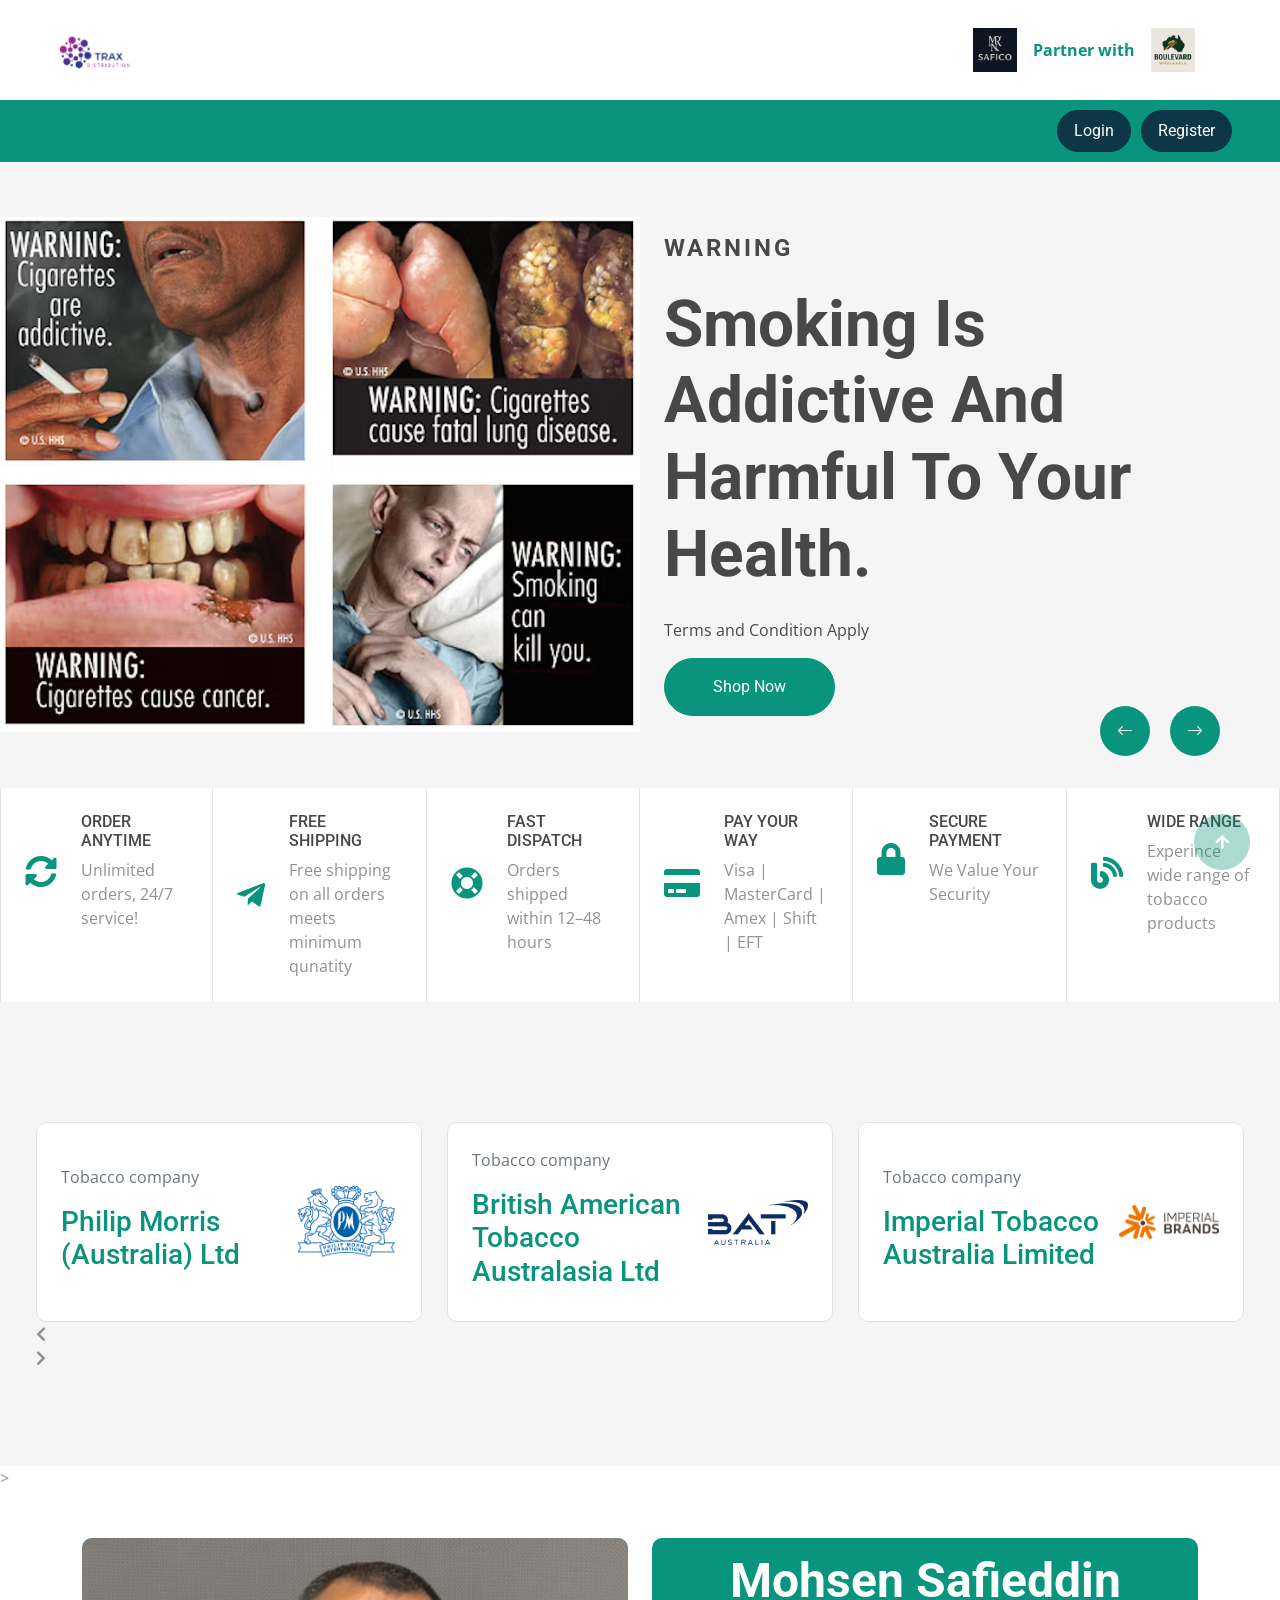
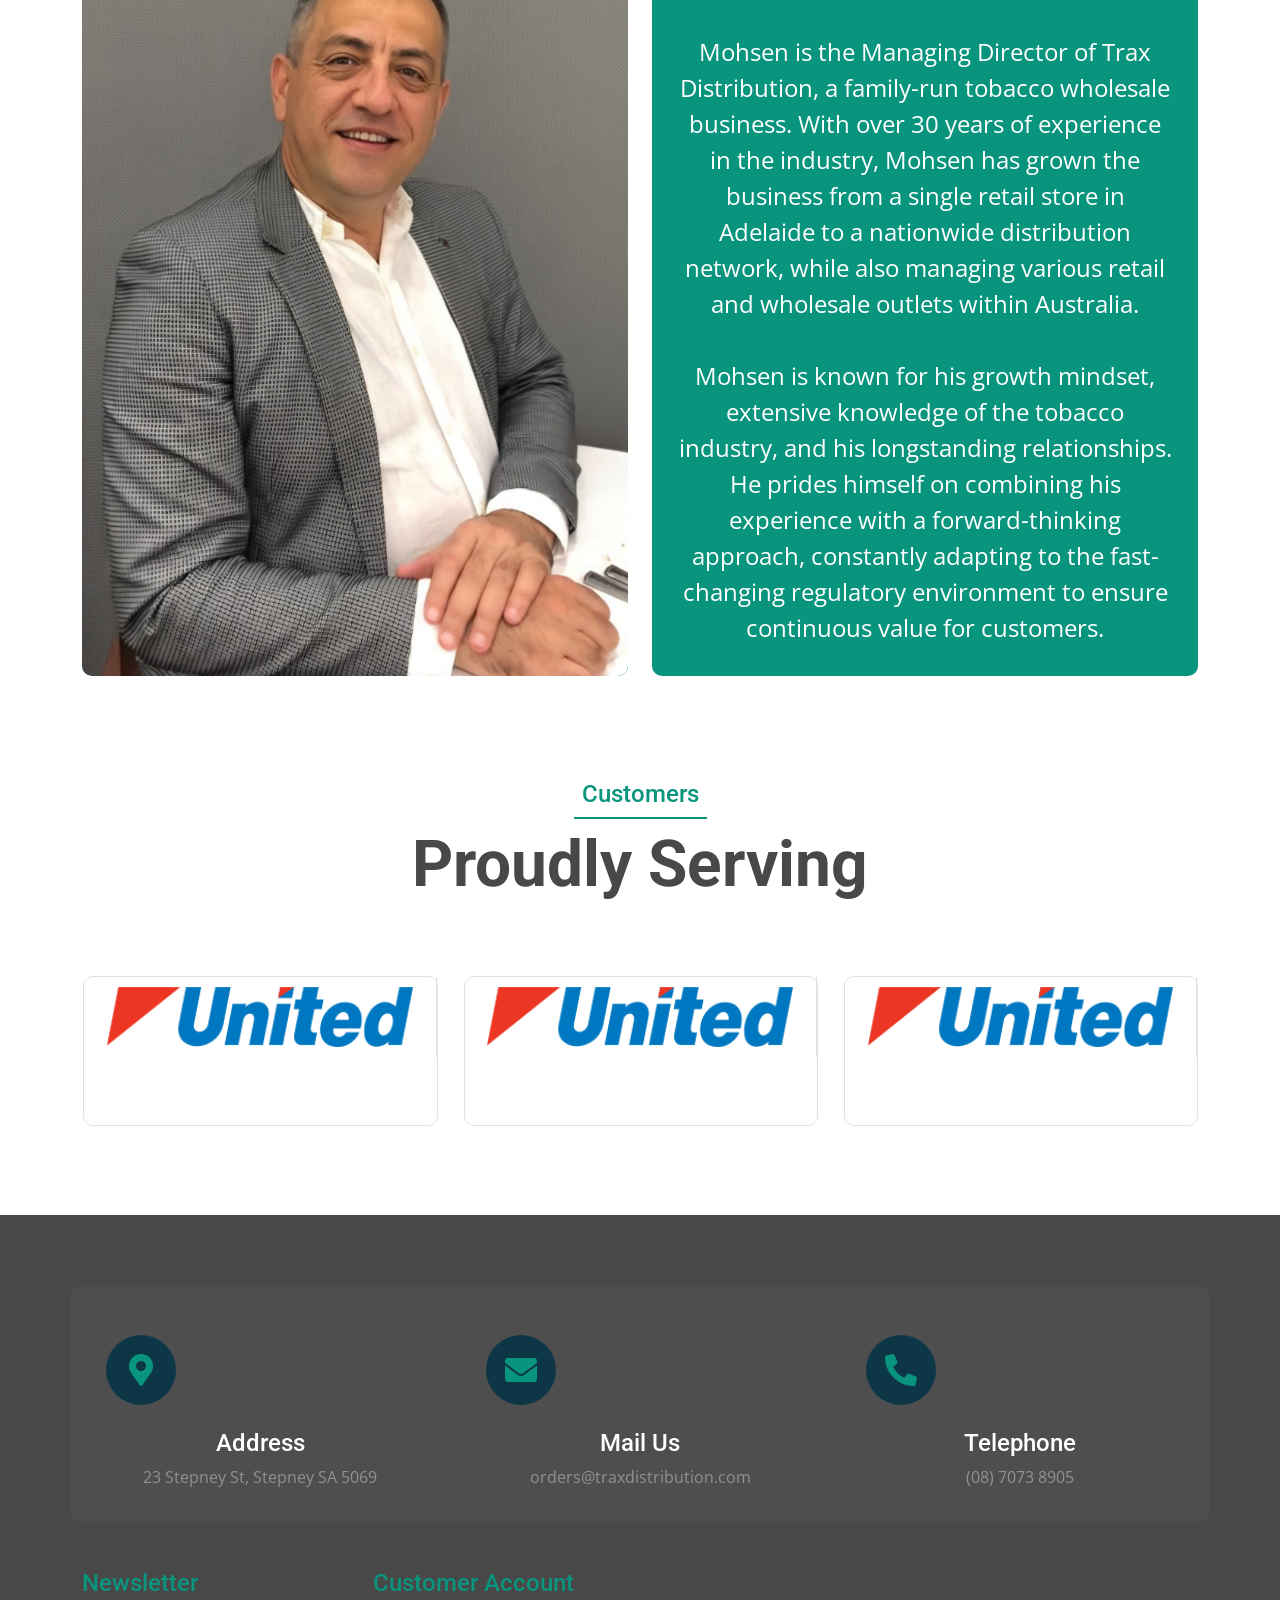
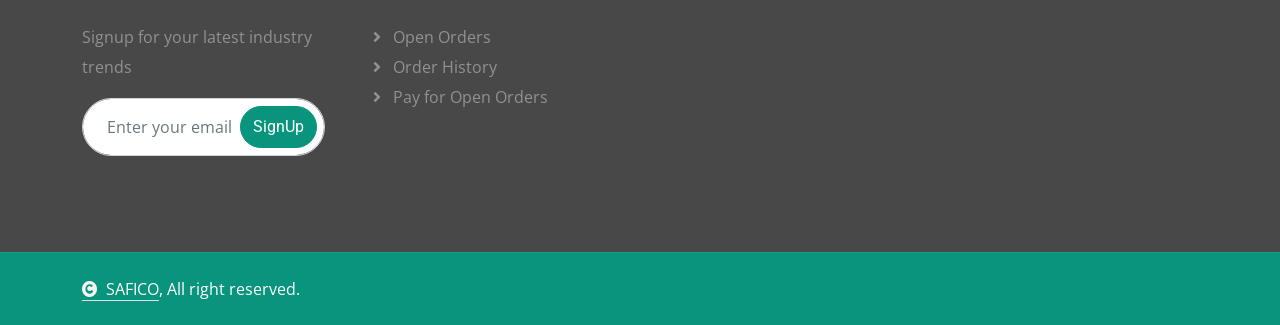
==== commit ebc92f7e: "CHANGE COLOR" ====
--- a/index.html
+++ b/index.html
@@ -30,7 +30,7 @@
 
     <!-- Template Stylesheet -->
     <link href="https://malithdesilva.github.io/trax/css/style.css" rel="stylesheet">
-    <script type="text/javascript" src="https://widgets.shift.com.au/js/shift/explainer-full-page.v1.0.js"></script>
+    <!-- <script type="text/javascript" src="https://widgets.shift.com.au/js/shift/explainer-full-page.v1.0.js"></script> -->
     <style>
         /* 🔹 Mobile first (default: < 768px) */
         .logo-trax {
@@ -163,7 +163,38 @@
                 height: 60px;
             }
         }
+
+      #ageGateOverlay {
+            position: fixed;
+            top: 0;
+            left: 0;
+            width: 100%;
+            height: 100%;
+            background: rgba(0, 0, 0, 0.85);
+            display: flex;
+            justify-content: center;
+            align-items: center;
+            z-index: 9999;
+        }
+
+        #ageGateBox {
+            background: white;
+            padding: 30px;
+            border-radius: 10px;
+            text-align: center;
+            width: 90%;
+            max-width: 400px;
+        }
+
+        #ageGateBox button {
+            padding: 10px 20px;
+            margin-top: 15px;
+            font-size: 16px;
+            cursor: pointer;
+        }
     </style>
+    </style>
+
 
 </head>
 
@@ -179,59 +210,7 @@
     <!-- Spinner End -->
 
 
-    <!-- Topbar Start -->
-    <!-- <div class="container-fluid px-5 d-none border-bottom d-lg-block">
-        <div class="row gx-0 align-items-center">
-            <div class="col-lg-4 text-center text-lg-start mb-lg-0">
-                <div class="d-inline-flex align-items-center" style="height: 45px;">
-                    <a href="#" class="text-muted me-2"> Help</a><small> / </small>
-                    <a href="#" class="text-muted mx-2"> Support</a><small> / </small>
-                    <a href="#" class="text-muted ms-2"> Contact</a>
-
-                </div>
-            </div>
-            <div class="col-lg-4 text-center d-flex align-items-center justify-content-center">
-                <small class="text-dark">Call Us:</small>
-                <a href="#" class="text-muted">(+012) 1234 567890</a>
-            </div>
-
-            <div class="col-lg-4 text-center text-lg-end">
-                <div class="d-inline-flex align-items-center" style="height: 45px;">
-                    <div class="dropdown">
-                        <a href="#" class="dropdown-toggle text-muted me-2" data-bs-toggle="dropdown"><small>
-                                USD</small></a>
-                        <div class="dropdown-menu rounded">
-                            <a href="#" class="dropdown-item"> Euro</a>
-                            <a href="#" class="dropdown-item"> Dolar</a>
-                        </div>
-                    </div>
-                    <div class="dropdown">
-                        <a href="#" class="dropdown-toggle text-muted mx-2" data-bs-toggle="dropdown"><small>
-                                English</small></a>
-                        <div class="dropdown-menu rounded">
-                            <a href="#" class="dropdown-item"> English</a>
-                            <a href="#" class="dropdown-item"> Turkish</a>
-                            <a href="#" class="dropdown-item"> Spanol</a>
-                            <a href="#" class="dropdown-item"> Italiano</a>
-                        </div>
-                    </div>
-                    <div class="dropdown">
-                        <a href="#" class="dropdown-toggle text-muted ms-2" data-bs-toggle="dropdown"><small><i
-                                    class="fa fa-home me-2"></i> My Dashboard</small></a>
-                        <div class="dropdown-menu rounded">
-                            <a href="#" class="dropdown-item"> Login</a>
-                            <a href="#" class="dropdown-item"> Wishlist</a>
-                            <a href="#" class="dropdown-item"> My Card</a>
-                            <a href="#" class="dropdown-item"> Notifications</a>
-                            <a href="#" class="dropdown-item"> Account Settings</a>
-                            <a href="#" class="dropdown-item"> My Account</a>
-                            <a href="#" class="dropdown-item"> Log Out</a>
-                        </div>
-                    </div>
-                </div>
-            </div>
-        </div>
-    </div> -->
+
     <div class="container-fluid px-5 py-4">
         <div class="row gx-0 align-items-center text-center">
             <!-- Left: TRAX logo -->
@@ -263,133 +242,14 @@
     </div>
     <!-- Topbar End -->
 
-    <!-- Navbar & Hero Start -->
-    <!-- <div class="container-fluid nav-bar p-0">
-        <div class="row gx-0 bg-primary px-5 align-items-center">
-          <div class="col-lg-3 d-none d-lg-block">
-                
-                <nav class="navbar navbar-light position-relative" style="width: 250px;">
-                    <button class="navbar-toggler border-0 fs-4 w-100 px-0 text-start" type="button"
-                        data-bs-toggle="collapse" data-bs-target="#allCat">
-                        <h4 class="m-0"><i class="fa fa-bars me-2"></i>All Categories</h4>
-                    </button>
-                    <div class="collapse navbar-collapse rounded-bottom" id="allCat">
-                        <div class="navbar-nav ms-auto py-0">
-                            <ul class="list-unstyled categories-bars">
-                                <li>
-                                    <div class="categories-bars-item">
-                                        <a href="#">Accessories</a>
-                                        <span>(3)</span>
-                                    </div>
-                                </li>
-                                <li>
-                                    <div class="categories-bars-item">
-                                        <a href="#">Electronics & Computer</a>
-                                        <span>(5)</span>
-                                    </div>
-                                </li>
-                                <li>
-                                    <div class="categories-bars-item">
-                                        <a href="#">Laptops & Desktops</a>
-                                        <span>(2)</span>
-                                    </div>
-                                </li>
-                                <li>
-                                    <div class="categories-bars-item">
-                                        <a href="#">Mobiles & Tablets</a>
-                                        <span>(8)</span>
-                                    </div>
-                                </li>
-                                <li>
-                                    <div class="categories-bars-item">
-                                        <a href="#">SmartPhone & Smart TV</a>
-                                        <span>(5)</span>
-                                    </div>
-                                </li>
-                            </ul>
-                        </div>
-                    </div>
-                </nav>
-            </div> 
-            <div class="col-12 col-lg-9">
-                <nav class="navbar navbar-expand-lg navbar-light bg-primary ">
-                    <a href="" class="navbar-brand d-block d-lg-none">
-                        <h1 class="display-5 text-secondary m-0"><i
-                                class="fas fa-shopping-bag text-white me-2"></i>Electro</h1>
-                        <img src="https://malithdesilva.github.io/trax/img/TRAX.png" alt="Logo">
-                    </a>
-                    <button class="navbar-toggler ms-auto" type="button" data-bs-toggle="collapse"
-                        data-bs-target="#navbarCollapse">
-                        <span class="fa fa-bars fa-1x"></span>
-                    </button>
-                    <div class="collapse navbar-collapse" id="navbarCollapse">
-                        <div class="navbar-nav ms-auto py-0">
-                            <a href="index.html" class="nav-item nav-link active">Home</a>
-                            <a href="shop.html" class="nav-item nav-link">Shop</a>
-                             <a href="single.html" class="nav-item nav-link">Single Page</a>
-                            <div class="nav-item dropdown">
-                                <a href="#" class="nav-link dropdown-toggle" data-bs-toggle="dropdown">Pages</a>
-                                <div class="dropdown-menu m-0">
-                                    <a href="bestseller.html" class="dropdown-item">Bestseller</a>
-                                    <a href="cart.html" class="dropdown-item">Cart Page</a>
-                                    <a href="cheackout.html" class="dropdown-item">Cheackout</a>
-                                    <a href="404.html" class="dropdown-item">404 Page</a>
-                                </div>
-                            </div> 
-                            <a href="contact.html" class="nav-item nav-link me-2">Contact</a>
-                           <div class="nav-item dropdown d-block d-lg-none mb-3">
-                                <a href="#" class="nav-link dropdown-toggle" data-bs-toggle="dropdown">All Category</a>
-                                <div class="dropdown-menu m-0">
-                                    <ul class="list-unstyled categories-bars">
-                                        <li>
-                                            <div class="categories-bars-item">
-                                                <a href="#">Accessories</a>
-                                                <span>(3)</span>
-                                            </div>
-                                        </li>
-                                        <li>
-                                            <div class="categories-bars-item">
-                                                <a href="#">Electronics & Computer</a>
-                                                <span>(5)</span>
-                                            </div>
-                                        </li>
-                                        <li>
-                                            <div class="categories-bars-item">
-                                                <a href="#">Laptops & Desktops</a>
-                                                <span>(2)</span>
-                                            </div>
-                                        </li>
-                                        <li>
-                                            <div class="categories-bars-item">
-                                                <a href="#">Mobiles & Tablets</a>
-                                                <span>(8)</span>
-                                            </div>
-                                        </li>
-                                        <li>
-                                            <div class="categories-bars-item">
-                                                <a href="#">SmartPhone & Smart TV</a>
-                                                <span>(5)</span>
-                                            </div>
-                                        </li>
-                                    </ul>
-                                </div>
-                            </div> 
-                        </div>
-                       
-                        <a href="" class="btn btn-secondary rounded-pill py-2 px-4 px-lg-3 mb-3 mb-md-3 mb-lg-0"><i class="fas fa-shopping-cart"> Login</i></a>
-                    </div>
-                </nav>
-            </div>
-        </div>
-    </div>  -->
+
     <div class="container-fluid nav-bar p-0">
         <div class="row gx-0 bg-primary px-5 align-items-center">
             <div class="col-12 col-lg-12 col-xl-12">
                 <nav class="navbar navbar-expand-lg navbar-light bg-primary">
                     <a href="" class="navbar-brand d-block d-lg-none d-sm-none">
 
-                        <!-- <img src="https://malithdesilva.github.io/trax/img/TRAX.png" alt="Logo" height="10%"
-                            width="10%"> -->
+
                     </a>
                     <button class="navbar-toggler ms-auto" type="button" data-bs-toggle="collapse"
                         data-bs-target="#navbarCollapse">
@@ -398,9 +258,7 @@
                     <div class="collapse navbar-collapse" id="navbarCollapse">
                         <!-- Left-aligned links -->
                         <div class="navbar-nav me-auto py-0">
-                            <!-- <a href="index.html" class="nav-item nav-link active">Home</a>
-                            <a href="shop.html" class="nav-item nav-link">Shop</a>
-                            <a href="contact.html" class="nav-item nav-link">Contact</a> -->
+
                         </div>
                         <!-- Right-aligned login button -->
                         <div style="margin: 10px;">
@@ -481,49 +339,8 @@
                     </div>
                 </div>
             </div>
-            <!-- <div class="col-12 col-lg-5 col-xl-3 wow fadeInRight" data-wow-delay="0.1s">
-                <div class="carousel-header-banner h-100">
-                    <img src="https://malithdesilva.github.io/trax/img/Boulevard_Wholesale_logo_last_highres.png" class="img-fluid w-100 h-100" style="object-fit: cover;" alt="Image">
-                    <div class="carousel-banner-offer">
-                        <p class="bg-primary text-white rounded fs-5 py-2 px-4 mb-0 me-3">Save $48.00</p>
-                        <p class="text-primary fs-5 fw-bold mb-0">Special Offer</p>
-                    </div>
-                    <div class="carousel-banner">
-                        <div class="carousel-banner-content text-center p-4">
-                            <a href="#" class="d-block mb-2">SmartPhone</a>
-                            <a href="#" class="d-block text-white fs-3">Apple iPad Mini <br> G2356</a>
-                            <del class="me-2 text-white fs-5">$1,250.00</del>
-                            <span class="text-primary fs-5">$1,050.00</span>
-                        </div>
-                        <a href="#" class="btn btn-primary rounded-pill py-2 px-4"><i
-                                class="fas fa-shopping-cart me-2"></i> Add To Cart</a>
-                    </div>
-                </div>
-            </div> -->
-            <!-- <div class="col-12 col-lg-5 col-xl-3 wow fadeInRight" data-wow-delay="0.1s">
-                <div class="carousel-header-banner h-100">
-                    <img src="https://malithdesilva.github.io/trax/img/safico.PNG" class="img-fluid w-100 mt-2" style="object-fit: cover;" alt="Image 2">
-                   
-                    <img src="https://malithdesilva.github.io/trax/img/Boulevard_Wholesale_logo_last_highres.png" class="img-fluid w-100"
-                        style="object-fit: cover;" alt="Image 1">
-                   
-
-                    <div class="carousel-banner-offer">
-                        <p class="bg-primary text-white rounded fs-5 py-2 px-4 mb-0 me-3">Save $48.00</p>
-                        <p class="text-primary fs-5 fw-bold mb-0">Special Offer</p>
-                    </div>
-                    <div class="carousel-banner">
-                        <div class="carousel-banner-content text-center p-4">
-                            <a href="#" class="d-block mb-2">SmartPhone</a>
-                            <a href="#" class="d-block text-white fs-3">Apple iPad Mini <br> G2356</a>
-                            <del class="me-2 text-white fs-5">$1,250.00</del>
-                            <span class="text-primary fs-5">$1,050.00</span>
-                        </div>
-                        <a href="#" class="btn btn-primary rounded-pill py-2 px-4"><i
-                                class="fas fa-shopping-cart me-2"></i> Add To Cart</a>
-                    </div>
-                </div>
-            </div> -->
+
+
         </div>
     </div>
     <!-- Carousel End -->
@@ -684,947 +501,7 @@
     </div>
     <!-- Products Offer End -->
 
-
-    <!-- Our Products Start -->
-    <!-- <div class="container-fluid product py-5">
-        <div class="container py-5">
-            <div class="tab-class">
-                <div class="row g-4">
-                    <div class="col-lg-4 text-start wow fadeInLeft" data-wow-delay="0.1s">
-                        <h1>Our Products</h1>
-                    </div>
-                    <div class="col-lg-8 text-end wow fadeInRight" data-wow-delay="0.1s">
-                        <ul class="nav nav-pills d-inline-flex text-center mb-5">
-                            <li class="nav-item mb-4">
-                                <a class="d-flex mx-2 py-2 bg-light rounded-pill active" data-bs-toggle="pill"
-                                    href="#tab-1">
-                                    <span class="text-dark" style="width: 130px;">All Products</span>
-                                </a>
-                            </li>
-                            <li class="nav-item mb-4">
-                                <a class="d-flex py-2 mx-2 bg-light rounded-pill" data-bs-toggle="pill" href="#tab-2">
-                                    <span class="text-dark" style="width: 130px;">New Arrivals</span>
-                                </a>
-                            </li>
-                            <li class="nav-item mb-4">
-                                <a class="d-flex mx-2 py-2 bg-light rounded-pill" data-bs-toggle="pill" href="#tab-3">
-                                    <span class="text-dark" style="width: 130px;">Featured</span>
-                                </a>
-                            </li>
-                            <li class="nav-item mb-4">
-                                <a class="d-flex mx-2 py-2 bg-light rounded-pill" data-bs-toggle="pill" href="#tab-4">
-                                    <span class="text-dark" style="width: 130px;">Top Selling</span>
-                                </a>
-                            </li>
-                        </ul>
-                    </div>
-                </div>
-                <div class="tab-content">
-                    <div id="tab-1" class="tab-pane fade show p-0 active">
-                        <div class="row g-4">
-                            <div class="col-md-6 col-lg-4 col-xl-3">
-                                <div class="product-item rounded wow fadeInUp" data-wow-delay="0.1s">
-                                    <div class="product-item-inner border rounded">
-                                        <div class="product-item-inner-item">
-                                            <img src="https://malithdesilva.github.io/trax/img/product-3.png" class="img-fluid w-100 rounded-top" alt="">
-                                            <div class="product-new">New</div>
-                                            <div class="product-details">
-                                                <a href="#"><i class="fa fa-eye fa-1x"></i></a>
-                                            </div>
-                                        </div>
-                                        <div class="text-center rounded-bottom p-4">
-                                            <a href="#" class="d-block mb-2">SmartPhone</a>
-                                            <a href="#" class="d-block h4">Apple iPad Mini <br> G2356</a>
-                                            <del class="me-2 fs-5">$1,250.00</del>
-                                            <span class="text-primary fs-5">$1,050.00</span>
-                                        </div>
-                                    </div>
-                                    <div
-                                        class="product-item-add border border-top-0 rounded-bottom text-center p-4 pt-0">
-                                        <a href="#"
-                                            class="btn btn-primary border-secondary rounded-pill py-2 px-4 mb-4"><i
-                                                class="fas fa-shopping-cart me-2"></i> Add To Cart</a>
-                                        <div class="d-flex justify-content-between align-items-center">
-                                            <div class="d-flex">
-                                                <i class="fas fa-star text-primary"></i>
-                                                <i class="fas fa-star text-primary"></i>
-                                                <i class="fas fa-star text-primary"></i>
-                                                <i class="fas fa-star text-primary"></i>
-                                                <i class="fas fa-star"></i>
-                                            </div>
-                                            <div class="d-flex">
-                                                <a href="#"
-                                                    class="text-primary d-flex align-items-center justify-content-center me-3"><span
-                                                        class="rounded-circle btn-sm-square border"><i
-                                                            class="fas fa-random"></i></i></a>
-                                                <a href="#"
-                                                    class="text-primary d-flex align-items-center justify-content-center me-0"><span
-                                                        class="rounded-circle btn-sm-square border"><i
-                                                            class="fas fa-heart"></i></a>
-                                            </div>
-                                        </div>
-                                    </div>
-                                </div>
-                            </div>
-                            <div class="col-md-6 col-lg-4 col-xl-3">
-                                <div class="product-item rounded wow fadeInUp" data-wow-delay="0.3s">
-                                    <div class="product-item-inner border rounded">
-                                        <div class="product-item-inner-item">
-                                            <img src="https://malithdesilva.github.io/trax/img/product-4.png" class="img-fluid w-100 rounded-top"
-                                                alt="Image">
-                                            <div class="product-sale">sale</div>
-                                            <div class="product-details">
-                                                <a href="#"><i class="fa fa-eye fa-1x"></i></a>
-                                            </div>
-                                        </div>
-                                        <div class="text-center rounded-bottom p-4">
-                                            <a href="#" class="d-block mb-2">SmartPhone</a>
-                                            <a href="#" class="d-block h4">Apple iPad Mini <br> G2356</a>
-                                            <del class="me-2 fs-5">$1,250.00</del>
-                                            <span class="text-primary fs-5">$1,050.00</span>
-                                        </div>
-                                    </div>
-                                    <div
-                                        class="product-item-add border border-top-0 rounded-bottom  text-center p-4 pt-0">
-                                        <a href="#"
-                                            class="btn btn-primary border-secondary rounded-pill py-2 px-4 mb-4"><i
-                                                class="fas fa-shopping-cart me-2"></i> Add To Cart</a>
-                                        <div class="d-flex justify-content-between align-items-center">
-                                            <div class="d-flex">
-                                                <i class="fas fa-star text-primary"></i>
-                                                <i class="fas fa-star text-primary"></i>
-                                                <i class="fas fa-star text-primary"></i>
-                                                <i class="fas fa-star text-primary"></i>
-                                                <i class="fas fa-star"></i>
-                                            </div>
-                                            <div class="d-flex">
-                                                <a href="#"
-                                                    class="text-primary d-flex align-items-center justify-content-center me-3"><span
-                                                        class="rounded-circle btn-sm-square border"><i
-                                                            class="fas fa-random"></i></i></a>
-                                                <a href="#"
-                                                    class="text-primary d-flex align-items-center justify-content-center me-0"><span
-                                                        class="rounded-circle btn-sm-square border"><i
-                                                            class="fas fa-heart"></i></a>
-                                            </div>
-                                        </div>
-                                    </div>
-                                </div>
-                            </div>
-                            <div class="col-md-6 col-lg-4 col-xl-3">
-                                <div class="product-item rounded wow fadeInUp" data-wow-delay="0.5s">
-                                    <div class="product-item-inner border rounded">
-                                        <div class="product-item-inner-item">
-                                            <img src="https://malithdesilva.github.io/trax/img/product-5.png" class="img-fluid w-100 rounded-top"
-                                                alt="Image">
-                                            <div class="product-details">
-                                                <a href="#"><i class="fa fa-eye fa-1x"></i></a>
-                                            </div>
-                                        </div>
-                                        <div class="text-center rounded-bottom p-4">
-                                            <a href="#" class="d-block mb-2">SmartPhone</a>
-                                            <a href="#" class="d-block h4">Apple iPad Mini <br> G2356</a>
-                                            <del class="me-2 fs-5">$1,250.00</del>
-                                            <span class="text-primary fs-5">$1,050.00</span>
-                                        </div>
-                                    </div>
-                                    <div
-                                        class="product-item-add border border-top-0 rounded-bottom  text-center p-4 pt-0">
-                                        <a href="#"
-                                            class="btn btn-primary border-secondary rounded-pill py-2 px-4 mb-4"><i
-                                                class="fas fa-shopping-cart me-2"></i> Add To Cart</a>
-                                        <div class="d-flex justify-content-between align-items-center">
-                                            <div class="d-flex">
-                                                <i class="fas fa-star text-primary"></i>
-                                                <i class="fas fa-star text-primary"></i>
-                                                <i class="fas fa-star text-primary"></i>
-                                                <i class="fas fa-star text-primary"></i>
-                                                <i class="fas fa-star"></i>
-                                            </div>
-                                            <div class="d-flex">
-                                                <a href="#"
-                                                    class="text-primary d-flex align-items-center justify-content-center me-3"><span
-                                                        class="rounded-circle btn-sm-square border"><i
-                                                            class="fas fa-random"></i></i></a>
-                                                <a href="#"
-                                                    class="text-primary d-flex align-items-center justify-content-center me-0"><span
-                                                        class="rounded-circle btn-sm-square border"><i
-                                                            class="fas fa-heart"></i></a>
-                                            </div>
-                                        </div>
-                                    </div>
-                                </div>
-                            </div>
-                            <div class="col-md-6 col-lg-4 col-xl-3">
-                                <div class="product-item rounded wow fadeInUp" data-wow-delay="0.7s">
-                                    <div class="product-item-inner border rounded">
-                                        <div class="product-item-inner-item">
-                                            <img src="https://malithdesilva.github.io/trax/img/product-6.png" class="img-fluid w-100 rounded-top"
-                                                alt="Image">
-                                            <div class="product-new">New</div>
-                                            <div class="product-details">
-                                                <a href="#"><i class="fa fa-eye fa-1x"></i></a>
-                                            </div>
-                                        </div>
-                                        <div class="text-center rounded-bottom p-4">
-                                            <a href="#" class="d-block mb-2">SmartPhone</a>
-                                            <a href="#" class="d-block h4">Apple iPad Mini <br> G2356</a>
-                                            <del class="me-2 fs-5">$1,250.00</del>
-                                            <span class="text-primary fs-5">$1,050.00</span>
-                                        </div>
-                                    </div>
-                                    <div
-                                        class="product-item-add border border-top-0 rounded-bottom  text-center p-4 pt-0">
-                                        <a href="#"
-                                            class="btn btn-primary border-secondary rounded-pill py-2 px-4 mb-4"><i
-                                                class="fas fa-shopping-cart me-2"></i> Add To Cart</a>
-                                        <div class="d-flex justify-content-between align-items-center">
-                                            <div class="d-flex">
-                                                <i class="fas fa-star text-primary"></i>
-                                                <i class="fas fa-star text-primary"></i>
-                                                <i class="fas fa-star text-primary"></i>
-                                                <i class="fas fa-star text-primary"></i>
-                                                <i class="fas fa-star"></i>
-                                            </div>
-                                            <div class="d-flex">
-                                                <a href="#"
-                                                    class="text-primary d-flex align-items-center justify-content-center me-3"><span
-                                                        class="rounded-circle btn-sm-square border"><i
-                                                            class="fas fa-random"></i></i></a>
-                                                <a href="#"
-                                                    class="text-primary d-flex align-items-center justify-content-center me-0"><span
-                                                        class="rounded-circle btn-sm-square border"><i
-                                                            class="fas fa-heart"></i></a>
-                                            </div>
-                                        </div>
-                                    </div>
-                                </div>
-                            </div>
-                            <div class="col-md-6 col-lg-4 col-xl-3">
-                                <div class="product-item rounded wow fadeInUp" data-wow-delay="0.1s">
-                                    <div class="product-item-inner border rounded">
-                                        <div class="product-item-inner-item">
-                                            <img src="https://malithdesilva.github.io/trax/img/product-7.png" class="img-fluid w-100 rounded-top"
-                                                alt="Image">
-                                            <div class="product-sale">Sale</div>
-                                            <div class="product-details">
-                                                <a href="#"><i class="fa fa-eye fa-1x"></i></a>
-                                            </div>
-                                        </div>
-                                        <div class="text-center rounded-bottom p-4">
-                                            <a href="#" class="d-block mb-2">SmartPhone</a>
-                                            <a href="#" class="d-block h4">Apple iPad Mini <br> G2356</a>
-                                            <del class="me-2 fs-5">$1,250.00</del>
-                                            <span class="text-primary fs-5">$1,050.00</span>
-                                        </div>
-                                    </div>
-                                    <div
-                                        class="product-item-add border border-top-0 rounded-bottom  text-center p-4 pt-0">
-                                        <a href="#"
-                                            class="btn btn-primary border-secondary rounded-pill py-2 px-4 mb-4"><i
-                                                class="fas fa-shopping-cart me-2"></i> Add To Cart</a>
-                                        <div class="d-flex justify-content-between align-items-center">
-                                            <div class="d-flex">
-                                                <i class="fas fa-star text-primary"></i>
-                                                <i class="fas fa-star text-primary"></i>
-                                                <i class="fas fa-star text-primary"></i>
-                                                <i class="fas fa-star text-primary"></i>
-                                                <i class="fas fa-star"></i>
-                                            </div>
-                                            <div class="d-flex">
-                                                <a href="#"
-                                                    class="text-primary d-flex align-items-center justify-content-center me-3"><span
-                                                        class="rounded-circle btn-sm-square border"><i
-                                                            class="fas fa-random"></i></i></a>
-                                                <a href="#"
-                                                    class="text-primary d-flex align-items-center justify-content-center me-0"><span
-                                                        class="rounded-circle btn-sm-square border"><i
-                                                            class="fas fa-heart"></i></a>
-                                            </div>
-                                        </div>
-                                    </div>
-                                </div>
-                            </div>
-                            <div class="col-md-6 col-lg-4 col-xl-3">
-                                <div class="product-item rounded wow fadeInUp" data-wow-delay="0.3s">
-                                    <div class="product-item-inner border rounded">
-                                        <div class="product-item-inner-item">
-                                            <img src="https://malithdesilva.github.io/trax/img/product-8.png" class="img-fluid w-100 rounded-top"
-                                                alt="Image">
-                                            <div class="product-details">
-                                                <a href="#"><i class="fa fa-eye fa-1x"></i></a>
-                                            </div>
-                                        </div>
-                                        <div class="text-center rounded-bottom p-4">
-                                            <a href="#" class="d-block mb-2">SmartPhone</a>
-                                            <a href="#" class="d-block h4">Apple iPad Mini <br> G2356</a>
-                                            <del class="me-2 fs-5">$1,250.00</del>
-                                            <span class="text-primary fs-5">$1,050.00</span>
-                                        </div>
-                                    </div>
-                                    <div
-                                        class="product-item-add border border-top-0 rounded-bottom  text-center p-4 pt-0">
-                                        <a href="#"
-                                            class="btn btn-primary border-secondary rounded-pill py-2 px-4 mb-4"><i
-                                                class="fas fa-shopping-cart me-2"></i> Add To Cart</a>
-                                        <div class="d-flex justify-content-between align-items-center">
-                                            <div class="d-flex">
-                                                <i class="fas fa-star text-primary"></i>
-                                                <i class="fas fa-star text-primary"></i>
-                                                <i class="fas fa-star text-primary"></i>
-                                                <i class="fas fa-star text-primary"></i>
-                                                <i class="fas fa-star"></i>
-                                            </div>
-                                            <div class="d-flex">
-                                                <a href="#"
-                                                    class="text-primary d-flex align-items-center justify-content-center me-3"><span
-                                                        class="rounded-circle btn-sm-square border"><i
-                                                            class="fas fa-random"></i></i></a>
-                                                <a href="#"
-                                                    class="text-primary d-flex align-items-center justify-content-center me-0"><span
-                                                        class="rounded-circle btn-sm-square border"><i
-                                                            class="fas fa-heart"></i></a>
-                                            </div>
-                                        </div>
-                                    </div>
-                                </div>
-                            </div>
-                            <div class="col-md-6 col-lg-4 col-xl-3">
-                                <div class="product-item rounded wow fadeInUp" data-wow-delay="0.5s">
-                                    <div class="product-item-inner border rounded">
-                                        <div class="product-item-inner-item">
-                                            <img src="https://malithdesilva.github.io/trax/img/product-9.png" class="img-fluid w-100 rounded-top"
-                                                alt="Image">
-                                            <div class="product-new">New</div>
-                                            <div class="product-details">
-                                                <a href="#"><i class="fa fa-eye fa-1x"></i></a>
-                                            </div>
-                                        </div>
-                                        <div class="text-center rounded-bottom p-4">
-                                            <a href="#" class="d-block mb-2">SmartPhone</a>
-                                            <a href="#" class="d-block h4">Apple iPad Mini <br> G2356</a>
-                                            <del class="me-2 fs-5">$1,250.00</del>
-                                            <span class="text-primary fs-5">$1,050.00</span>
-                                        </div>
-                                    </div>
-                                    <div
-                                        class="product-item-add border border-top-0 rounded-bottom  text-center p-4 pt-0">
-                                        <a href="#"
-                                            class="btn btn-primary border-secondary rounded-pill py-2 px-4 mb-4"><i
-                                                class="fas fa-shopping-cart me-2"></i> Add To Cart</a>
-                                        <div class="d-flex justify-content-between align-items-center">
-                                            <div class="d-flex">
-                                                <i class="fas fa-star text-primary"></i>
-                                                <i class="fas fa-star text-primary"></i>
-                                                <i class="fas fa-star text-primary"></i>
-                                                <i class="fas fa-star text-primary"></i>
-                                                <i class="fas fa-star"></i>
-                                            </div>
-                                            <div class="d-flex">
-                                                <a href="#"
-                                                    class="text-primary d-flex align-items-center justify-content-center me-3"><span
-                                                        class="rounded-circle btn-sm-square border"><i
-                                                            class="fas fa-random"></i></i></a>
-                                                <a href="#"
-                                                    class="text-primary d-flex align-items-center justify-content-center me-0"><span
-                                                        class="rounded-circle btn-sm-square border"><i
-                                                            class="fas fa-heart"></i></a>
-                                            </div>
-                                        </div>
-                                    </div>
-                                </div>
-                            </div>
-                            <div class="col-md-6 col-lg-4 col-xl-3">
-                                <div class="product-item rounded wow fadeInUp" data-wow-delay="0.7s">
-                                    <div class="product-item-inner border rounded">
-                                        <div class="product-item-inner-item">
-                                            <img src="https://malithdesilva.github.io/trax/img/product-10.png" class="img-fluid w-100 rounded-top" alt="">
-                                            <div class="product-sale">Sale</div>
-                                            <div class="product-details">
-                                                <a href="#"><i class="fa fa-eye fa-1x"></i></a>
-                                            </div>
-                                        </div>
-                                        <div class="text-center rounded-bottom p-4">
-                                            <a href="#" class="d-block mb-2">SmartPhone</a>
-                                            <a href="#" class="d-block h4">Apple iPad Mini <br> G2356</a>
-                                            <del class="me-2 fs-5">$1,250.00</del>
-                                            <span class="text-primary fs-5">$1,050.00</span>
-                                        </div>
-                                    </div>
-                                    <div
-                                        class="product-item-add border border-top-0 rounded-bottom  text-center p-4 pt-0">
-                                        <a href="#"
-                                            class="btn btn-primary border-secondary rounded-pill py-2 px-4 mb-4"><i
-                                                class="fas fa-shopping-cart me-2"></i> Add To Cart</a>
-                                        <div class="d-flex justify-content-between align-items-center">
-                                            <div class="d-flex">
-                                                <i class="fas fa-star text-primary"></i>
-                                                <i class="fas fa-star text-primary"></i>
-                                                <i class="fas fa-star text-primary"></i>
-                                                <i class="fas fa-star text-primary"></i>
-                                                <i class="fas fa-star"></i>
-                                            </div>
-                                            <div class="d-flex">
-                                                <a href="#"
-                                                    class="text-primary d-flex align-items-center justify-content-center me-3"><span
-                                                        class="rounded-circle btn-sm-square border"><i
-                                                            class="fas fa-random"></i></i></a>
-                                                <a href="#"
-                                                    class="text-primary d-flex align-items-center justify-content-center me-0"><span
-                                                        class="rounded-circle btn-sm-square border"><i
-                                                            class="fas fa-heart"></i></a>
-                                            </div>
-                                        </div>
-                                    </div>
-                                </div>
-                            </div>
-                        </div>
-                    </div>
-                    <div id="tab-2" class="tab-pane fade show p-0">
-                        <div class="row g-4">
-                            <div class="col-md-6 col-lg-4 col-xl-3">
-                                <div class="product-item rounded wow fadeInUp" data-wow-delay="0.1s">
-                                    <div class="product-item-inner border rounded">
-                                        <div class="product-item-inner-item">
-                                            <img src="https://malithdesilva.github.io/trax/img/product-3.png" class="img-fluid rounded-top" alt="">
-                                            <div class="product-new">New</div>
-                                            <div class="product-details">
-                                                <a href="#"><i class="fa fa-eye fa-1x"></i></a>
-                                            </div>
-                                        </div>
-                                        <div class="text-center rounded-bottom p-4">
-                                            <a href="#" class="d-block mb-2">SmartPhone</a>
-                                            <a href="#" class="d-block h4">Apple iPad Mini <br> G2356</a>
-                                            <del class="me-2 fs-5">$1,250.00</del>
-                                            <span class="text-primary fs-5">$1,050.00</span>
-                                        </div>
-                                    </div>
-                                    <div
-                                        class="product-item-add border border-top-0 rounded-bottom  text-center p-4 pt-0">
-                                        <a href="#"
-                                            class="btn btn-primary border-secondary rounded-pill py-2 px-4 mb-4"><i
-                                                class="fas fa-shopping-cart me-2"></i> Add To Cart</a>
-                                        <div class="d-flex justify-content-between align-items-center">
-                                            <div class="d-flex">
-                                                <i class="fas fa-star text-primary"></i>
-                                                <i class="fas fa-star text-primary"></i>
-                                                <i class="fas fa-star text-primary"></i>
-                                                <i class="fas fa-star text-primary"></i>
-                                                <i class="fas fa-star"></i>
-                                            </div>
-                                            <div class="d-flex">
-                                                <a href="#"
-                                                    class="text-primary d-flex align-items-center justify-content-center me-3"><span
-                                                        class="rounded-circle btn-sm-square border"><i
-                                                            class="fas fa-random"></i></i></a>
-                                                <a href="#"
-                                                    class="text-primary d-flex align-items-center justify-content-center me-0"><span
-                                                        class="rounded-circle btn-sm-square border"><i
-                                                            class="fas fa-heart"></i></a>
-                                            </div>
-                                        </div>
-                                    </div>
-                                </div>
-                            </div>
-                            <div class="col-md-6 col-lg-4 col-xl-3">
-                                <div class="product-item rounded wow fadeInUp" data-wow-delay="0.3s">
-                                    <div class="product-item-inner border rounded">
-                                        <div class="product-item-inner-item">
-                                            <img src="https://malithdesilva.github.io/trax/img/product-4.png" class="img-fluid w-100 rounded-top" alt="">
-                                            <div class="product-new">New</div>
-                                            <div class="product-details">
-                                                <a href="#"><i class="fa fa-eye fa-1x"></i></a>
-                                            </div>
-                                        </div>
-                                        <div class="text-center rounded-bottom p-4">
-                                            <a href="#" class="d-block mb-2">SmartPhone</a>
-                                            <a href="#" class="d-block h4">Apple iPad Mini <br> G2356</a>
-                                            <del class="me-2 fs-5">$1,250.00</del>
-                                            <span class="text-primary fs-5">$1,050.00</span>
-                                        </div>
-                                    </div>
-                                    <div
-                                        class="product-item-add border border-top-0 rounded-bottom  text-center p-4 pt-0">
-                                        <a href="#"
-                                            class="btn btn-primary border-secondary rounded-pill py-2 px-4 mb-4"><i
-                                                class="fas fa-shopping-cart me-2"></i> Add To Cart</a>
-                                        <div class="d-flex justify-content-between align-items-center">
-                                            <div class="d-flex">
-                                                <i class="fas fa-star text-primary"></i>
-                                                <i class="fas fa-star text-primary"></i>
-                                                <i class="fas fa-star text-primary"></i>
-                                                <i class="fas fa-star text-primary"></i>
-                                                <i class="fas fa-star"></i>
-                                            </div>
-                                            <div class="d-flex">
-                                                <a href="#"
-                                                    class="text-primary d-flex align-items-center justify-content-center me-3"><span
-                                                        class="rounded-circle btn-sm-square border"><i
-                                                            class="fas fa-random"></i></i></a>
-                                                <a href="#"
-                                                    class="text-primary d-flex align-items-center justify-content-center me-0"><span
-                                                        class="rounded-circle btn-sm-square border"><i
-                                                            class="fas fa-heart"></i></a>
-                                            </div>
-                                        </div>
-                                    </div>
-                                </div>
-                            </div>
-                            <div class="col-md-6 col-lg-4 col-xl-3">
-                                <div class="product-item rounded wow fadeInUp" data-wow-delay="0.5s">
-                                    <div class="product-item-inner border rounded">
-                                        <div class="product-item-inner-item">
-                                            <img src="https://malithdesilva.github.io/trax/img/product-5.png" class="img-fluid w-100 rounded-top" alt="">
-                                            <div class="product-new">New</div>
-                                            <div class="product-details">
-                                                <a href="#"><i class="fa fa-eye fa-1x"></i></a>
-                                            </div>
-                                        </div>
-                                        <div class="text-center rounded-bottom p-4">
-                                            <a href="#" class="d-block mb-2">SmartPhone</a>
-                                            <a href="#" class="d-block h4">Apple iPad Mini <br> G2356</a>
-                                            <del class="me-2 fs-5">$1,250.00</del>
-                                            <span class="text-primary fs-5">$1,050.00</span>
-                                        </div>
-                                    </div>
-                                    <div
-                                        class="product-item-add border border-top-0 rounded-bottom  text-center p-4 pt-0">
-                                        <a href="#"
-                                            class="btn btn-primary border-secondary rounded-pill py-2 px-4 mb-4"><i
-                                                class="fas fa-shopping-cart me-2"></i> Add To Cart</a>
-                                        <div class="d-flex justify-content-between align-items-center">
-                                            <div class="d-flex">
-                                                <i class="fas fa-star text-primary"></i>
-                                                <i class="fas fa-star text-primary"></i>
-                                                <i class="fas fa-star text-primary"></i>
-                                                <i class="fas fa-star text-primary"></i>
-                                                <i class="fas fa-star"></i>
-                                            </div>
-                                            <div class="d-flex">
-                                                <a href="#"
-                                                    class="text-primary d-flex align-items-center justify-content-center me-3"><span
-                                                        class="rounded-circle btn-sm-square border"><i
-                                                            class="fas fa-random"></i></i></a>
-                                                <a href="#"
-                                                    class="text-primary d-flex align-items-center justify-content-center me-0"><span
-                                                        class="rounded-circle btn-sm-square border"><i
-                                                            class="fas fa-heart"></i></a>
-                                            </div>
-                                        </div>
-                                    </div>
-                                </div>
-                            </div>
-                            <div class="col-md-6 col-lg-4 col-xl-3">
-                                <div class="product-item rounded wow fadeInUp" data-wow-delay="0.7s">
-                                    <div class="product-item-inner border rounded">
-                                        <div class="product-item-inner-item">
-                                            <img src="https://malithdesilva.github.io/trax/img/product-6.png" class="img-fluid w-100 rounded-top"
-                                                alt="Image">
-                                            <div class="product-new">New</div>
-                                            <div class="product-details">
-                                                <a href="#"><i class="fa fa-eye fa-1x"></i></a>
-                                            </div>
-                                        </div>
-                                        <div class="text-center rounded-bottom p-4">
-                                            <a href="#" class="d-block mb-2">SmartPhone</a>
-                                            <a href="#" class="d-block h4">Apple iPad Mini <br> G2356</a>
-                                            <del class="me-2 fs-5">$1,250.00</del>
-                                            <span class="text-primary fs-5">$1,050.00</span>
-                                        </div>
-                                    </div>
-                                    <div
-                                        class="product-item-add border border-top-0 rounded-bottom  text-center p-4 pt-0">
-                                        <a href="#"
-                                            class="btn btn-primary border-secondary rounded-pill py-2 px-4 mb-4"><i
-                                                class="fas fa-shopping-cart me-2"></i> Add To Cart</a>
-                                        <div class="d-flex justify-content-between align-items-center">
-                                            <div class="d-flex">
-                                                <i class="fas fa-star text-primary"></i>
-                                                <i class="fas fa-star text-primary"></i>
-                                                <i class="fas fa-star text-primary"></i>
-                                                <i class="fas fa-star text-primary"></i>
-                                                <i class="fas fa-star"></i>
-                                            </div>
-                                            <div class="d-flex">
-                                                <a href="#"
-                                                    class="text-primary d-flex align-items-center justify-content-center me-3"><span
-                                                        class="rounded-circle btn-sm-square border"><i
-                                                            class="fas fa-random"></i></i></a>
-                                                <a href="#"
-                                                    class="text-primary d-flex align-items-center justify-content-center me-0"><span
-                                                        class="rounded-circle btn-sm-square border"><i
-                                                            class="fas fa-heart"></i></a>
-                                            </div>
-                                        </div>
-                                    </div>
-                                </div>
-                            </div>
-                        </div>
-                    </div>
-                    <div id="tab-3" class="tab-pane fade show p-0">
-                        <div class="row g-4">
-                            <div class="col-md-6 col-lg-4 col-xl-3">
-                                <div class="product-item rounded wow fadeInUp" data-wow-delay="0.1s">
-                                    <div class="product-item-inner border rounded">
-                                        <div class="product-item-inner-item">
-                                            <img src="https://malithdesilva.github.io/trax/img/product-9.png" class="img-fluid w-100 rounded-top" alt="">
-                                            <div class="product-details">
-                                                <a href="#"><i class="fa fa-eye fa-1x"></i></a>
-                                            </div>
-                                        </div>
-                                        <div class="text-center rounded-bottom p-4">
-                                            <a href="#" class="d-block mb-2">SmartPhone</a>
-                                            <a href="#" class="d-block h4">Apple iPad Mini <br> G2356</a>
-                                            <del class="me-2 fs-5">$1,250.00</del>
-                                            <span class="text-primary fs-5">$1,050.00</span>
-                                        </div>
-                                    </div>
-                                    <div
-                                        class="product-item-add border border-top-0 rounded-bottom  text-center p-4 pt-0">
-                                        <a href="#"
-                                            class="btn btn-primary border-secondary rounded-pill py-2 px-4 mb-4"><i
-                                                class="fas fa-shopping-cart me-2"></i> Add To Cart</a>
-                                        <div class="d-flex justify-content-between align-items-center">
-                                            <div class="d-flex">
-                                                <i class="fas fa-star text-primary"></i>
-                                                <i class="fas fa-star text-primary"></i>
-                                                <i class="fas fa-star text-primary"></i>
-                                                <i class="fas fa-star text-primary"></i>
-                                                <i class="fas fa-star"></i>
-                                            </div>
-                                            <div class="d-flex">
-                                                <a href="#"
-                                                    class="text-primary d-flex align-items-center justify-content-center me-3"><span
-                                                        class="rounded-circle btn-sm-square border"><i
-                                                            class="fas fa-random"></i></i></a>
-                                                <a href="#"
-                                                    class="text-primary d-flex align-items-center justify-content-center me-0"><span
-                                                        class="rounded-circle btn-sm-square border"><i
-                                                            class="fas fa-heart"></i></a>
-                                            </div>
-                                        </div>
-                                    </div>
-                                </div>
-                            </div>
-                            <div class="col-md-6 col-lg-4 col-xl-3">
-                                <div class="product-item rounded wow fadeInUp" data-wow-delay="0.3s">
-                                    <div class="product-item-inner border rounded">
-                                        <div class="product-item-inner-item">
-                                            <img src="https://malithdesilva.github.io/trax/img/product-10.png" class="img-fluid w-100 rounded-top"
-                                                alt="Image">
-                                            <div class="product-details">
-                                                <a href="#"><i class="fa fa-eye fa-1x"></i></a>
-                                            </div>
-                                        </div>
-                                        <div class="text-center rounded-bottom p-4">
-                                            <a href="#" class="d-block mb-2">SmartPhone</a>
-                                            <a href="#" class="d-block h4">Apple iPad Mini <br> G2356</a>
-                                            <del class="me-2 fs-5">$1,250.00</del>
-                                            <span class="text-primary fs-5">$1,050.00</span>
-                                        </div>
-                                    </div>
-                                    <div
-                                        class="product-item-add border border-top-0 rounded-bottom  text-center p-4 pt-0">
-                                        <a href="#"
-                                            class="btn btn-primary border-secondary rounded-pill py-2 px-4 mb-4"><i
-                                                class="fas fa-shopping-cart me-2"></i> Add To Cart</a>
-                                        <div class="d-flex justify-content-between align-items-center">
-                                            <div class="d-flex">
-                                                <i class="fas fa-star text-primary"></i>
-                                                <i class="fas fa-star text-primary"></i>
-                                                <i class="fas fa-star text-primary"></i>
-                                                <i class="fas fa-star text-primary"></i>
-                                                <i class="fas fa-star"></i>
-                                            </div>
-                                            <div class="d-flex">
-                                                <a href="#"
-                                                    class="text-primary d-flex align-items-center justify-content-center me-3"><span
-                                                        class="rounded-circle btn-sm-square border"><i
-                                                            class="fas fa-random"></i></i></a>
-                                                <a href="#"
-                                                    class="text-primary d-flex align-items-center justify-content-center me-0"><span
-                                                        class="rounded-circle btn-sm-square border"><i
-                                                            class="fas fa-heart"></i></a>
-                                            </div>
-                                        </div>
-                                    </div>
-                                </div>
-                            </div>
-                            <div class="col-md-6 col-lg-4 col-xl-3">
-                                <div class="product-item rounded wow fadeInUp" data-wow-delay="0.5s">
-                                    <div class="product-item-inner border rounded">
-                                        <div class="product-item-inner-item">
-                                            <img src="https://malithdesilva.github.io/trax/img/product-11.png" class="img-fluid w-100 rounded-top"
-                                                alt="Image">
-                                            <div class="product-details">
-                                                <a href="#"><i class="fa fa-eye fa-1x"></i></a>
-                                            </div>
-                                        </div>
-                                        <div class="text-center rounded-bottom p-4">
-                                            <a href="#" class="d-block mb-2">SmartPhone</a>
-                                            <a href="#" class="d-block h4">Apple iPad Mini <br> G2356</a>
-                                            <del class="me-2 fs-5">$1,250.00</del>
-                                            <span class="text-primary fs-5">$1,050.00</span>
-                                        </div>
-                                    </div>
-                                    <div
-                                        class="product-item-add border border-top-0 rounded-bottom  text-center p-4 pt-0">
-                                        <a href="#"
-                                            class="btn btn-primary border-secondary rounded-pill py-2 px-4 mb-4"><i
-                                                class="fas fa-shopping-cart me-2"></i> Add To Cart</a>
-                                        <div class="d-flex justify-content-between align-items-center">
-                                            <div class="d-flex">
-                                                <i class="fas fa-star text-primary"></i>
-                                                <i class="fas fa-star text-primary"></i>
-                                                <i class="fas fa-star text-primary"></i>
-                                                <i class="fas fa-star text-primary"></i>
-                                                <i class="fas fa-star"></i>
-                                            </div>
-                                            <div class="d-flex">
-                                                <a href="#"
-                                                    class="text-primary d-flex align-items-center justify-content-center me-3"><span
-                                                        class="rounded-circle btn-sm-square border"><i
-                                                            class="fas fa-random"></i></i></a>
-                                                <a href="#"
-                                                    class="text-primary d-flex align-items-center justify-content-center me-0"><span
-                                                        class="rounded-circle btn-sm-square border"><i
-                                                            class="fas fa-heart"></i></a>
-                                            </div>
-                                        </div>
-                                    </div>
-                                </div>
-                            </div>
-                            <div class="col-md-6 col-lg-4 col-xl-3">
-                                <div class="product-item rounded wow fadeInUp" data-wow-delay="0.7s">
-                                    <div class="product-item-inner border rounded">
-                                        <div class="product-item-inner-item">
-                                            <img src="https://malithdesilva.github.io/trax/img/product-12.png" class="img-fluid w-100 rounded-top"
-                                                alt="Image">
-                                            <div class="product-details">
-                                                <a href="#"><i class="fa fa-eye fa-1x"></i></a>
-                                            </div>
-                                        </div>
-                                        <div class="text-center rounded-bottom p-4">
-                                            <a href="#" class="d-block mb-2">SmartPhone</a>
-                                            <a href="#" class="d-block h4">Apple iPad Mini <br> G2356</a>
-                                            <del class="me-2 fs-5">$1,250.00</del>
-                                            <span class="text-primary fs-5">$1,050.00</span>
-                                        </div>
-                                    </div>
-                                    <div
-                                        class="product-item-add border border-top-0 rounded-bottom  text-center p-4 pt-0">
-                                        <a href="#"
-                                            class="btn btn-primary border-secondary rounded-pill py-2 px-4 mb-4"><i
-                                                class="fas fa-shopping-cart me-2"></i> Add To Cart</a>
-                                        <div class="d-flex justify-content-between align-items-center">
-                                            <div class="d-flex">
-                                                <i class="fas fa-star text-primary"></i>
-                                                <i class="fas fa-star text-primary"></i>
-                                                <i class="fas fa-star text-primary"></i>
-                                                <i class="fas fa-star text-primary"></i>
-                                                <i class="fas fa-star"></i>
-                                            </div>
-                                            <div class="d-flex">
-                                                <a href="#"
-                                                    class="text-primary d-flex align-items-center justify-content-center me-3"><span
-                                                        class="rounded-circle btn-sm-square border"><i
-                                                            class="fas fa-random"></i></i></a>
-                                                <a href="#"
-                                                    class="text-primary d-flex align-items-center justify-content-center me-0"><span
-                                                        class="rounded-circle btn-sm-square border"><i
-                                                            class="fas fa-heart"></i></a>
-                                            </div>
-                                        </div>
-                                    </div>
-                                </div>
-                            </div>
-                        </div>
-                    </div>
-                    <div id="tab-4" class="tab-pane fade show p-0">
-                        <div class="row g-4">
-                            <div class="col-md-6 col-lg-4 col-xl-3">
-                                <div class="product-item rounded wow fadeInUp" data-wow-delay="0.1s">
-                                    <div class="product-item-inner border rounded">
-                                        <div class="product-item-inner-item">
-                                            <img src="https://malithdesilva.github.io/trax/img/product-14.png" class="img-fluid w-100 rounded-top"
-                                                alt="Image">
-                                            <div class="product-details">
-                                                <a href="#"><i class="fa fa-eye fa-1x"></i></a>
-                                            </div>
-                                        </div>
-                                        <div class="text-center rounded-bottom p-4">
-                                            <a href="#" class="d-block mb-2">SmartPhone</a>
-                                            <a href="#" class="d-block h4">Apple iPad Mini <br> G2356</a>
-                                            <del class="me-2 fs-5">$1,250.00</del>
-                                            <span class="text-primary fs-5">$1,050.00</span>
-                                        </div>
-                                    </div>
-                                    <div
-                                        class="product-item-add border border-top-0 rounded-bottom  text-center p-4 pt-0">
-                                        <a href="#"
-                                            class="btn btn-primary border-secondary rounded-pill py-2 px-4 mb-4"><i
-                                                class="fas fa-shopping-cart me-2"></i> Add To Cart</a>
-                                        <div class="d-flex justify-content-between align-items-center">
-                                            <div class="d-flex">
-                                                <i class="fas fa-star text-primary"></i>
-                                                <i class="fas fa-star text-primary"></i>
-                                                <i class="fas fa-star text-primary"></i>
-                                                <i class="fas fa-star text-primary"></i>
-                                                <i class="fas fa-star"></i>
-                                            </div>
-                                            <div class="d-flex">
-                                                <a href="#"
-                                                    class="text-primary d-flex align-items-center justify-content-center me-3"><span
-                                                        class="rounded-circle btn-sm-square border"><i
-                                                            class="fas fa-random"></i></i></a>
-                                                <a href="#"
-                                                    class="text-primary d-flex align-items-center justify-content-center me-0"><span
-                                                        class="rounded-circle btn-sm-square border"><i
-                                                            class="fas fa-heart"></i></a>
-                                            </div>
-                                        </div>
-                                    </div>
-                                </div>
-                            </div>
-                            <div class="col-md-6 col-lg-4 col-xl-3">
-                                <div class="product-item rounded wow fadeInUp" data-wow-delay="0.3s">
-                                    <div class="product-item-inner border rounded">
-                                        <div class="product-item-inner-item">
-                                            <img src="https://malithdesilva.github.io/trax/img/product-15.png" class="img-fluid w-100 rounded-top"
-                                                alt="Image">
-                                            <div class="product-details">
-                                                <a href="#"><i class="fa fa-eye fa-1x"></i></a>
-                                            </div>
-                                        </div>
-                                        <div class="text-center rounded-bottom p-4">
-                                            <a href="#" class="d-block mb-2">SmartPhone</a>
-                                            <a href="#" class="d-block h4">Apple iPad Mini <br> G2356</a>
-                                            <del class="me-2 fs-5">$1,250.00</del>
-                                            <span class="text-primary fs-5">$1,050.00</span>
-                                        </div>
-                                    </div>
-                                    <div
-                                        class="product-item-add border border-top-0 rounded-bottom  text-center p-4 pt-0">
-                                        <a href="#"
-                                            class="btn btn-primary border-secondary rounded-pill py-2 px-4 mb-4"><i
-                                                class="fas fa-shopping-cart me-2"></i> Add To Cart</a>
-                                        <div class="d-flex justify-content-between align-items-center">
-                                            <div class="d-flex">
-                                                <i class="fas fa-star text-primary"></i>
-                                                <i class="fas fa-star text-primary"></i>
-                                                <i class="fas fa-star text-primary"></i>
-                                                <i class="fas fa-star text-primary"></i>
-                                                <i class="fas fa-star"></i>
-                                            </div>
-                                            <div class="d-flex">
-                                                <a href="#"
-                                                    class="text-primary d-flex align-items-center justify-content-center me-3"><span
-                                                        class="rounded-circle btn-sm-square border"><i
-                                                            class="fas fa-random"></i></i></a>
-                                                <a href="#"
-                                                    class="text-primary d-flex align-items-center justify-content-center me-0"><span
-                                                        class="rounded-circle btn-sm-square border"><i
-                                                            class="fas fa-heart"></i></a>
-                                            </div>
-                                        </div>
-                                    </div>
-                                </div>
-                            </div>
-                            <div class="col-md-6 col-lg-4 col-xl-3">
-                                <div class="product-item rounded wow fadeInUp" data-wow-delay="0.5s">
-                                    <div class="product-item-inner border rounded">
-                                        <div class="product-item-inner-item">
-                                            <img src="https://malithdesilva.github.io/trax/img/product-17.png" class="img-fluid w-100 rounded-top"
-                                                alt="Image">
-                                            <div class="product-details">
-                                                <a href="#"><i class="fa fa-eye fa-1x"></i></a>
-                                            </div>
-                                        </div>
-                                        <div class="text-center rounded-bottom p-4">
-                                            <a href="#" class="d-block mb-2">SmartPhone</a>
-                                            <a href="#" class="d-block h4">Apple iPad Mini <br> G2356</a>
-                                            <del class="me-2 fs-5">$1,250.00</del>
-                                            <span class="text-primary fs-5">$1,050.00</span>
-                                        </div>
-                                    </div>
-                                    <div
-                                        class="product-item-add border border-top-0 rounded-bottom  text-center p-4 pt-0">
-                                        <a href="#"
-                                            class="btn btn-primary border-secondary rounded-pill py-2 px-4 mb-4"><i
-                                                class="fas fa-shopping-cart me-2"></i> Add To Cart</a>
-                                        <div class="d-flex justify-content-between align-items-center">
-                                            <div class="d-flex">
-                                                <i class="fas fa-star text-primary"></i>
-                                                <i class="fas fa-star text-primary"></i>
-                                                <i class="fas fa-star text-primary"></i>
-                                                <i class="fas fa-star text-primary"></i>
-                                                <i class="fas fa-star"></i>
-                                            </div>
-                                            <div class="d-flex">
-                                                <a href="#"
-                                                    class="text-primary d-flex align-items-center justify-content-center me-3"><span
-                                                        class="rounded-circle btn-sm-square border"><i
-                                                            class="fas fa-random"></i></i></a>
-                                                <a href="#"
-                                                    class="text-primary d-flex align-items-center justify-content-center me-0"><span
-                                                        class="rounded-circle btn-sm-square border"><i
-                                                            class="fas fa-heart"></i></a>
-                                            </div>
-                                        </div>
-                                    </div>
-                                </div>
-                            </div>
-                            <div class="col-md-6 col-lg-4 col-xl-3">
-                                <div class="product-item rounded wow fadeInUp" data-wow-delay="0.7s">
-                                    <div class="product-item-inner border rounded">
-                                        <div class="product-item-inner-item">
-                                            <img src="https://malithdesilva.github.io/trax/img/product-16.png" class="img-fluid w-100 rounded-top"
-                                                alt="Image">
-                                            <div class="product-details">
-                                                <a href="#"><i class="fa fa-eye fa-1x"></i></a>
-                                            </div>
-                                        </div>
-                                        <div class="text-center rounded-bottom p-4">
-                                            <a href="#" class="d-block mb-2">SmartPhone</a>
-                                            <a href="#" class="d-block h4">Apple iPad Mini <br> G2356</a>
-                                            <del class="me-2 fs-5">$1,250.00</del>
-                                            <span class="text-primary fs-5">$1,050.00</span>
-                                        </div>
-                                    </div>
-                                    <div
-                                        class="product-item-add border border-top-0 rounded-bottom  text-center p-4 pt-0">
-                                        <a href="#"
-                                            class="btn btn-primary border-secondary rounded-pill py-2 px-4 mb-4"><i
-                                                class="fas fa-shopping-cart me-2"></i> Add To Cart</a>
-                                        <div class="d-flex justify-content-between align-items-center">
-                                            <div class="d-flex">
-                                                <i class="fas fa-star text-primary"></i>
-                                                <i class="fas fa-star text-primary"></i>
-                                                <i class="fas fa-star text-primary"></i>
-                                                <i class="fas fa-star text-primary"></i>
-                                                <i class="fas fa-star"></i>
-                                            </div>
-                                            <div class="d-flex">
-                                                <a href="#"
-                                                    class="text-primary d-flex align-items-center justify-content-center me-3"><span
-                                                        class="rounded-circle btn-sm-square border"><i
-                                                            class="fas fa-random"></i></i></a>
-                                                <a href="#"
-                                                    class="text-primary d-flex align-items-center justify-content-center me-0"><span
-                                                        class="rounded-circle btn-sm-square border"><i
-                                                            class="fas fa-heart"></i></a>
-                                            </div>
-                                        </div>
-                                    </div>
-                                </div>
-                            </div>
-                        </div>
-                    </div>
-                </div>
-            </div>
-        </div>
-    </div> -->
-    <!-- Our Products End -->
+    >
 
     <!-- Product Banner Start -->
     <div class="container-fluid py-5">
@@ -1677,6 +554,7 @@
                 <h1 class="mb-0 display-3 wow fadeInUp" data-wow-delay="0.3s">Proudly Serving</h1>
             </div>
             <div class="productList-carousel owl-carousel pt-4 wow fadeInUp" data-wow-delay="0.3s">
+                <!-- Product Satrt -->
                 <div class="productImg-carousel owl-carousel productList-item">
                     <div class="productImg-item products-mini-item border">
                         <div class="row g-0">
@@ -1753,16 +631,37 @@
                                 </div>
                             </div>
                         </div>
-                        <div class="products-mini-add border p-3">
-                        </div>
-                    </div>
-                </div>
-
+                        <!-- <div class="products-mini-add border p-3">
+                        </div> -->
+                    </div>
+                </div> 
                 <div class="productImg-carousel owl-carousel productList-item">
                     <div class="productImg-item products-mini-item border">
                         <div class="row g-0">
                             <div class="col-12">
                                 <div class="products-mini-img border-end ">
+                                    <img src="https://malithdesilva.github.io/trax/img/UNITED.png" class="img-fluid  "
+                                        alt="Image">
+                                </div>
+                            </div>
+                        </div>
+                        <div class="products-mini-add border p-3">
+                        </div>
+                    </div>
+                    <div class="productImg-item products-mini-item border">
+                        <div class="row g-0">
+                            <div class="col-12">
+                                <div class="products-mini-img border-end ">
+                                    <img src="https://malithdesilva.github.io/trax/img/ENDVR.svg" class="img-fluid  "
+                                        alt="Image">
+                                </div>
+                            </div>
+                        </div>
+                    </div>
+                    <div class="productImg-item products-mini-item border">
+                        <div class="row g-0">
+                            <div class="col-12">
+                                <div class="products-mini-img border-end ">
                                     <img src="https://malithdesilva.github.io/trax/img/SOLO.webp" class="img-fluid  "
                                         alt="Image">
                                 </div>
@@ -1812,6 +711,67 @@
                                 </div>
                             </div>
                         </div>
+                        <!-- <div class="products-mini-add border p-3">
+                        </div> -->
+                    </div>
+                </div> 
+                
+                <!-- Product Satrt -->
+                <!-- Product End -->
+                <!-- <div class="productImg-carousel owl-carousel productList-item">
+                    <div class="productImg-item products-mini-item border">
+                        <div class="row g-0">
+                            <div class="col-12">
+                                <div class="products-mini-img border-end ">
+                                    <img src="https://malithdesilva.github.io/trax/img/SOLO.webp" class="img-fluid  "
+                                        alt="Image">
+                                </div>
+                            </div>
+                        </div>
+                    </div>
+                    <div class="productImg-item products-mini-item border">
+                        <div class="row g-0">
+                            <div class="col-12">
+                                <div class="products-mini-img border-end ">
+                                    <img src="https://malithdesilva.github.io/trax/img/LIBERTY.png" class="img-fluid  "
+                                        alt="Image">
+                                </div>
+                            </div>
+                        </div>
+                    </div>
+                    <div class="productImg-item products-mini-item border">
+                        <div class="row g-0">
+                            <div class="col-12">
+                                <div class="products-mini-img border-end ">
+                                    <img src="https://malithdesilva.github.io/trax/img/METRO.png" class="img-fluid  "
+                                        alt="Image">
+                                </div>
+                            </div>
+                        </div>
+                        <div class="products-mini-add border p-3">
+                        </div>
+                    </div>
+                    <div class="productImg-item products-mini-item border">
+                        <div class="row g-0">
+                            <div class="col-12">
+                                <div class="products-mini-img border-end ">
+                                    <img src="https://malithdesilva.github.io/trax/img/lowes.png" class="img-fluid  "
+                                        alt="Image">
+                                </div>
+                            </div>
+                        </div>
+                        <div class="products-mini-add border p-3">
+                        </div>
+                    </div>
+                    <div class="productImg-item products-mini-item border">
+                        <div class="row g-0">
+                            <div class="col-12">
+                                <div class="products-mini-img border-end ">
+                                    <img src="https://malithdesilva.github.io/trax/img/alpa.webp" class="img-fluid  "
+                                        alt="Image">
+                                </div>
+                            </div>
+                        </div>
                         <div class="products-mini-add border p-3">
                         </div>
                     </div>
@@ -1837,19 +797,40 @@
                             </div>
                         </div>
                     </div>
-                </div>
-
-                 <div class="productImg-carousel owl-carousel productList-item">
-                    <div class="productImg-item products-mini-item border">
-                        <div class="row g-0">
-                            <div class="col-12">
-                                <div class="products-mini-img border-end ">
-                                    <img src="https://malithdesilva.github.io/trax/img/UNITED.png" class="img-fluid  "
-                                        alt="Image">
-                                </div>
-                            </div>
-                        </div>
-                        <div class="products-mini-add border p-3">
+                </div> -->
+                <!-- Product Satrt -->
+                <!-- Product End -->
+                <!-- <div class="productImg-carousel owl-carousel productList-item">
+                    <div class="productImg-item products-mini-item border">
+                        <div class="row g-0">
+                            <div class="col-12">
+                                <div class="products-mini-img border-end ">
+                                    <img src="https://malithdesilva.github.io/trax/img/SOLO.webp" class="img-fluid  "
+                                        alt="Image">
+                                </div>
+                            </div>
+                        </div>
+                        <div class="products-mini-add border p-3">
+                        </div>
+                    </div>
+                    <div class="productImg-item products-mini-item border">
+                        <div class="row g-0">
+                            <div class="col-12">
+                                <div class="products-mini-img border-end ">
+                                    <img src="https://malithdesilva.github.io/trax/img/METRO.png" class="img-fluid  "
+                                        alt="Image">
+                                </div>
+                            </div>
+                        </div>
+                    </div>
+                    <div class="productImg-item products-mini-item border">
+                        <div class="row g-0">
+                            <div class="col-12">
+                                <div class="products-mini-img border-end ">
+                                    <img src="https://malithdesilva.github.io/trax/img/lowes.png" class="img-fluid  "
+                                        alt="Image">
+                                </div>
+                            </div>
                         </div>
                     </div>
                     <div class="productImg-item products-mini-item border">
@@ -1866,564 +847,67 @@
                         <div class="row g-0">
                             <div class="col-12">
                                 <div class="products-mini-img border-end ">
+                                    <img src="https://malithdesilva.github.io/trax/img/LIBERTY.png" class="img-fluid  "
+                                        alt="Image">
+                                </div>
+                            </div>
+                        </div>
+                        <div class="products-mini-add border p-3">
+                        </div>
+                    </div>
+                    <div class="productImg-item products-mini-item border">
+                        <div class="row g-0">
+                            <div class="col-12">
+                                <div class="products-mini-img border-end ">
+                                    <img src="https://malithdesilva.github.io/trax/img/alpa.webp" class="img-fluid  "
+                                        alt="Image">
+                                </div>
+                            </div>
+                        </div>
+                        <div class="products-mini-add border p-3">
+                        </div>
+                    </div>
+                    <div class="productImg-item products-mini-item border">
+                        <div class="row g-0">
+                            <div class="col-12">
+                                <div class="products-mini-img border-end ">
                                     <img src="https://malithdesilva.github.io/trax/img/SOLO.webp" class="img-fluid  "
                                         alt="Image">
                                 </div>
                             </div>
                         </div>
-                    </div>
-                    <div class="productImg-item products-mini-item border">
-                        <div class="row g-0">
-                            <div class="col-12">
-                                <div class="products-mini-img border-end ">
-                                    <img src="https://malithdesilva.github.io/trax/img/LIBERTY.png" class="img-fluid  "
-                                        alt="Image">
-                                </div>
-                            </div>
-                        </div>
-                    </div>
-                    <div class="productImg-item products-mini-item border">
-                        <div class="row g-0">
-                            <div class="col-12">
-                                <div class="products-mini-img border-end ">
-                                    <img src="https://malithdesilva.github.io/trax/img/METRO.png" class="img-fluid  "
-                                        alt="Image">
-                                </div>
-                            </div>
-                        </div>
-                        <div class="products-mini-add border p-3">
-                        </div>
-                    </div>
-                    <div class="productImg-item products-mini-item border">
-                        <div class="row g-0">
-                            <div class="col-12">
-                                <div class="products-mini-img border-end ">
-                                    <img src="https://malithdesilva.github.io/trax/img/lowes.png" class="img-fluid  "
-                                        alt="Image">
-                                </div>
-                            </div>
-                        </div>
-                        <div class="products-mini-add border p-3">
-                        </div>
-                    </div>
-                    <div class="productImg-item products-mini-item border">
-                        <div class="row g-0">
-                            <div class="col-12">
-                                <div class="products-mini-img border-end ">
-                                    <img src="https://malithdesilva.github.io/trax/img/alpa.webp" class="img-fluid  "
-                                        alt="Image">
-                                </div>
-                            </div>
-                        </div>
-                        <div class="products-mini-add border p-3">
-                        </div>
-                    </div>
-                </div>
-
-
-
-
-                <!-- <div class="productImg-carousel owl-carousel productList-item">
-                    <div class="productImg-item products-mini-item border">
-                        <div class="row g-0">
-                            <div class="col-12">
-                                <div class="products-mini-img border-end ">
-                                    <img src="https://malithdesilva.github.io/trax/img/UNITED.png" class="img-fluid  "
-                                        alt="Image">
-                                </div>
-                            </div>
-                        </div>
-
-                    </div>
-                    <div class="productImg-item products-mini-item border">
-                        <div class="row g-0">
-                            <div class="col-5">
-                                <div class="products-mini-img border-end ">
-                                    <img src="https://malithdesilva.github.io/trax/img/SOLO.webp" class="img-fluid  "
-                                        alt="Image">
-                                    <div class="products-mini-icon rounded-circle bg-primary">
-                                        <a href="#"><i class="fa fa-eye fa-1x text-white"></i></a>
-                                    </div>
-                                </div>
-                            </div>
-                            <div class="col-7">
-                                <div class="products-mini-content p-3">
-                                    <a href="#" class="d-block mb-2"></a>
-                                    <a href="#" class="d-block h4">Endeavour</a>
-                                </div>
-                            </div>
-                        </div>
-                        <div class="products-mini-add border p-3">
-                        </div>
-                    </div>
-                    <div class="productImg-item products-mini-item border">
-                        <div class="row g-0">
-                            <div class="col-5">
-                                <div class="products-mini-img border-end ">
-                                    <img src="https://malithdesilva.github.io/trax/img/SOLO.webp" class="img-fluid  "
-                                        alt="Image">
-                                    <div class="products-mini-icon rounded-circle bg-primary">
-                                        <a href="#"><i class="fa fa-eye fa-1x text-white"></i></a>
-                                    </div>
-                                </div>
-                            </div>
-                            <div class="col-7">
-                                <div class="products-mini-content p-3">
-                                    <a href="#" class="d-block mb-2"></a>
-                                    <a href="#" class="d-block h4">SOLO</a>
-
-                                </div>
-                            </div>
-                        </div>
-                        <div class="products-mini-add border p-3">
-
-                        </div>
-                    </div>
-                    <div class="productImg-item products-mini-item border">
-                        <div class="row g-0">
-                            <div class="col-5">
-                                <div class="products-mini-img border-end ">
-                                    <img src="https://malithdesilva.github.io/trax/img/LIBERTY.png" class="img-fluid  "
-                                        alt="Image">
-                                    <div class="products-mini-icon rounded-circle bg-primary">
-                                        <a href="#"><i class="fa fa-eye fa-1x text-white"></i></a>
-                                    </div>
-                                </div>
-                            </div>
-                            <div class="col-7">
-                                <div class="products-mini-content p-3">
-                                    <a href="#" class="d-block mb-2"></a>
-                                    <a href="#" class="d-block h4">Liberty</a>
-
-                                </div>
-                            </div>
-                        </div>
-                        <div class="products-mini-add border p-3">
-
+                        <div class="products-mini-add border p-3">
                         </div>
                     </div>
                 </div> -->
-
-
-                <!-- <div class="productImg-carousel owl-carousel productList-item">
-                    <div class="productImg-item products-mini-item border">
-                        <div class="row g-0">
-                            <div class="col-5">
-                                <div class="products-mini-img border-end ">
-                                    <img src="https://malithdesilva.github.io/trax/img/UNITED.png" class="img-fluid  "
-                                        alt="Image">
-                                    <div class="products-mini-icon rounded-circle bg-primary">
-                                        <a href="#"><i class="fa fa-eye fa-1x text-white"></i></a>
-                                    </div>
-                                </div>
-                            </div>
-                            <div class="col-7">
-                                <div class="products-mini-content p-3">
-                                    <a href="#" class="d-block mb-2"></a>
-                                    <a href="#" class="d-block h4">United</a>
-
-                                </div>
-                            </div>
-                        </div>
-                        <div class="products-mini-add border p-3">
-
-                        </div>
-                    </div>
-                    <div class="productImg-item products-mini-item border">
-                        <div class="row g-0">
-                            <div class="col-5">
-                                <div class="products-mini-img border-end ">
-                                    <img src="https://malithdesilva.github.io/trax/img/ENDVR.svg" class="img-fluid  "
-                                        alt="Image">
-                                    <div class="products-mini-icon rounded-circle bg-primary">
-                                        <a href="#"><i class="fa fa-eye fa-1x text-white"></i></a>
-                                    </div>
-                                </div>
-                            </div>
-                            <div class="col-7">
-                                <div class="products-mini-content p-3">
-                                    <a href="#" class="d-block mb-2"></a>
-                                    <a href="#" class="d-block h4">Endeavour</a>
-
-                                </div>
-                            </div>
-                        </div>
-                        <div class="products-mini-add border p-3">
-
-                        </div>
-                    </div>
-                    <div class="productImg-item products-mini-item border">
-                        <div class="row g-0">
-                            <div class="col-5">
-                                <div class="products-mini-img border-end ">
-                                    <img src="https://malithdesilva.github.io/trax/img/SOLO.webp" class="img-fluid  "
-                                        alt="Image">
-                                    <div class="products-mini-icon rounded-circle bg-primary">
-                                        <a href="#"><i class="fa fa-eye fa-1x text-white"></i></a>
-                                    </div>
-                                </div>
-                            </div>
-                            <div class="col-7">
-                                <div class="products-mini-content p-3">
-                                    <a href="#" class="d-block mb-2"></a>
-                                    <a href="#" class="d-block h4">SOLO</a>
-
-                                </div>
-                            </div>
-                        </div>
-                        <div class="products-mini-add border p-3">
-
-                        </div>
-                    </div>
-                    <div class="productImg-item products-mini-item border">
-                        <div class="row g-0">
-                            <div class="col-5">
-                                <div class="products-mini-img border-end ">
-                                    <img src="https://malithdesilva.github.io/trax/img/LIBERTY.png" class="img-fluid  "
-                                        alt="Image">
-                                    <div class="products-mini-icon rounded-circle bg-primary">
-                                        <a href="#"><i class="fa fa-eye fa-1x text-white"></i></a>
-                                    </div>
-                                </div>
-                            </div>
-                            <div class="col-7">
-                                <div class="products-mini-content p-3">
-                                    <a href="#" class="d-block mb-2"></a>
-                                    <a href="#" class="d-block h4">Liberty</a>
-
-                                </div>
-                            </div>
-                        </div>
-                        <div class="products-mini-add border p-3">
-
-                        </div>
-                    </div>
-                </div>
-                <div class="productImg-carousel owl-carousel productList-item">
-                    <div class="productImg-item products-mini-item border">
-                        <div class="row g-0">
-                            <div class="col-5">
-                                <div class="products-mini-img border-end ">
-                                    <img src="https://malithdesilva.github.io/trax/img/UNITED.png" class="img-fluid  "
-                                        alt="Image">
-                                    <div class="products-mini-icon rounded-circle bg-primary">
-                                        <a href="#"><i class="fa fa-eye fa-1x text-white"></i></a>
-                                    </div>
-                                </div>
-                            </div>
-                            <div class="col-7">
-                                <div class="products-mini-content p-3">
-                                    <a href="#" class="d-block mb-2"></a>
-                                    <a href="#" class="d-block h4">United</a>
-
-                                </div>
-                            </div>
-                        </div>
-                        <div class="products-mini-add border p-3">
-
-                        </div>
-                    </div>
-                    <div class="productImg-item products-mini-item border">
-                        <div class="row g-0">
-                            <div class="col-5">
-                                <div class="products-mini-img border-end ">
-                                    <img src="https://malithdesilva.github.io/trax/img/ENDVR.svg" class="img-fluid  "
-                                        alt="Image">
-                                    <div class="products-mini-icon rounded-circle bg-primary">
-                                        <a href="#"><i class="fa fa-eye fa-1x text-white"></i></a>
-                                    </div>
-                                </div>
-                            </div>
-                            <div class="col-7">
-                                <div class="products-mini-content p-3">
-                                    <a href="#" class="d-block mb-2"></a>
-                                    <a href="#" class="d-block h4">Endeavour</a>
-
-                                </div>
-                            </div>
-                        </div>
-                        <div class="products-mini-add border p-3">
-
-                        </div>
-                    </div>
-                    <div class="productImg-item products-mini-item border">
-                        <div class="row g-0">
-                            <div class="col-5">
-                                <div class="products-mini-img border-end ">
-                                    <img src="https://malithdesilva.github.io/trax/img/SOLO.webp" class="img-fluid  "
-                                        alt="Image">
-                                    <div class="products-mini-icon rounded-circle bg-primary">
-                                        <a href="#"><i class="fa fa-eye fa-1x text-white"></i></a>
-                                    </div>
-                                </div>
-                            </div>
-                            <div class="col-7">
-                                <div class="products-mini-content p-3">
-                                    <a href="#" class="d-block mb-2"></a>
-                                    <a href="#" class="d-block h4">SOLO</a>
-
-                                </div>
-                            </div>
-                        </div>
-                        <div class="products-mini-add border p-3">
-
-                        </div>
-                    </div>
-                    <div class="productImg-item products-mini-item border">
-                        <div class="row g-0">
-                            <div class="col-5">
-                                <div class="products-mini-img border-end ">
-                                    <img src="https://malithdesilva.github.io/trax/img/LIBERTY.png" class="img-fluid  "
-                                        alt="Image">
-                                    <div class="products-mini-icon rounded-circle bg-primary">
-                                        <a href="#"><i class="fa fa-eye fa-1x text-white"></i></a>
-                                    </div>
-                                </div>
-                            </div>
-                            <div class="col-7">
-                                <div class="products-mini-content p-3">
-                                    <a href="#" class="d-block mb-2"></a>
-                                    <a href="#" class="d-block h4">Liberty</a>
-
-                                </div>
-                            </div>
-                        </div>
-                        <div class="products-mini-add border p-3">
-
-                        </div>
-                    </div>
-                </div> -->
+                <!-- Product End -->
             </div>
         </div>
     </div>
-    <!-- Product List End -->
-
-    <!-- Bestseller Products Start -->
-    <!-- <div class="container-fluid products pb-5">
-        <div class="container products-mini py-5">
-            <div class="mx-auto text-center mb-5" style="max-width: 700px;">
-                <h4 class="text-primary mb-4 border-bottom border-primary border-2 d-inline-block p-2 title-border-radius wow fadeInUp"
-                    data-wow-delay="0.1s">Bestseller Products</h4>
-                <p class="mb-0 wow fadeInUp" data-wow-delay="0.2s">Lorem ipsum dolor sit amet consectetur adipisicing
-                    elit. Modi, asperiores ducimus sint quos tempore officia similique quia? Libero, pariatur
-                    consectetur?</p>
-            </div>
-            <div class="row g-4">
-                <div class="col-md-6 col-lg-6 col-xl-4 wow fadeInUp" data-wow-delay="0.1s">
-                    <div class="products-mini-item border">
-                        <div class="row g-0">
-                            <div class="col-5">
-                                <div class="products-mini-img border-end h-100">
-                                    <img src="https://malithdesilva.github.io/trax/img/product-3.png" class="img-fluid w-100 h-100" alt="Image">
-                                    <div class="products-mini-icon rounded-circle bg-primary">
-                                        <a href="#"><i class="fa fa-eye fa-1x text-white"></i></a>
-                                    </div>
-                                </div>
-                            </div>
-                            <div class="col-7">
-                                <div class="products-mini-content p-3">
-                                    <a href="#" class="d-block mb-2">SmartPhone</a>
-                                    <a href="#" class="d-block h4">Apple iPad Mini <br> G2356</a>
-                                    <del class="me-2 fs-5">$1,250.00</del>
-                                    <span class="text-primary fs-5">$1,050.00</span>
-                                </div>
-                            </div>
-                        </div>
-                        <div class="products-mini-add border p-3">
-                            <a href="#" class="btn btn-primary border-secondary rounded-pill py-2 px-4"><i
-                                    class="fas fa-shopping-cart me-2"></i> Add To Cart</a>
-                            <div class="d-flex">
-                                <a href="#"
-                                    class="text-primary d-flex align-items-center justify-content-center me-3"><span
-                                        class="rounded-circle btn-sm-square border"><i
-                                            class="fas fa-random"></i></i></a>
-                                <a href="#"
-                                    class="text-primary d-flex align-items-center justify-content-center me-0"><span
-                                        class="rounded-circle btn-sm-square border"><i class="fas fa-heart"></i></a>
-                            </div>
-                        </div>
-                    </div>
-                </div>
-                <div class="col-md-6 col-lg-6 col-xl-4 wow fadeInUp" data-wow-delay="0.3s">
-                    <div class="products-mini-item border">
-                        <div class="row g-0">
-                            <div class="col-5">
-                                <div class="products-mini-img border-end h-100">
-                                    <img src="https://malithdesilva.github.io/trax/img/product-4.png" class="img-fluid w-100 h-100" alt="Image">
-                                    <div class="products-mini-icon rounded-circle bg-primary">
-                                        <a href="#"><i class="fa fa-eye fa-1x text-white"></i></a>
-                                    </div>
-                                </div>
-                            </div>
-                            <div class="col-7">
-                                <div class="products-mini-content p-3">
-                                    <a href="#" class="d-block mb-2">SmartPhone</a>
-                                    <a href="#" class="d-block h4">Apple iPad Mini <br> G2356</a>
-                                    <del class="me-2 fs-5">$1,250.00</del>
-                                    <span class="text-primary fs-5">$1,050.00</span>
-                                </div>
-                            </div>
-                        </div>
-                        <div class="products-mini-add border p-3">
-                            <a href="#" class="btn btn-primary border-secondary rounded-pill py-2 px-4"><i
-                                    class="fas fa-shopping-cart me-2"></i> Add To Cart</a>
-                            <div class="d-flex">
-                                <a href="#"
-                                    class="text-primary d-flex align-items-center justify-content-center me-3"><span
-                                        class="rounded-circle btn-sm-square border"><i
-                                            class="fas fa-random"></i></i></a>
-                                <a href="#"
-                                    class="text-primary d-flex align-items-center justify-content-center me-0"><span
-                                        class="rounded-circle btn-sm-square border"><i class="fas fa-heart"></i></a>
-                            </div>
-                        </div>
-                    </div>
-                </div>
-                <div class="col-md-6 col-lg-6 col-xl-4 wow fadeInUp" data-wow-delay="0.5s">
-                    <div class="products-mini-item border">
-                        <div class="row g-0">
-                            <div class="col-5">
-                                <div class="products-mini-img border-end h-100">
-                                    <img src="https://malithdesilva.github.io/trax/img/product-5.png" class="img-fluid w-100 h-100" alt="Image">
-                                    <div class="products-mini-icon rounded-circle bg-primary">
-                                        <a href="#"><i class="fa fa-eye fa-1x text-white"></i></a>
-                                    </div>
-                                </div>
-                            </div>
-                            <div class="col-7">
-                                <div class="products-mini-content p-3">
-                                    <a href="#" class="d-block mb-2">SmartPhone</a>
-                                    <a href="#" class="d-block h4">Apple iPad Mini <br> G2356</a>
-                                    <del class="me-2 fs-5">$1,250.00</del>
-                                    <span class="text-primary fs-5">$1,050.00</span>
-                                </div>
-                            </div>
-                        </div>
-                        <div class="products-mini-add border p-3">
-                            <a href="#" class="btn btn-primary border-secondary rounded-pill py-2 px-4"><i
-                                    class="fas fa-shopping-cart me-2"></i> Add To Cart</a>
-                            <div class="d-flex">
-                                <a href="#"
-                                    class="text-primary d-flex align-items-center justify-content-center me-3"><span
-                                        class="rounded-circle btn-sm-square border"><i
-                                            class="fas fa-random"></i></i></a>
-                                <a href="#"
-                                    class="text-primary d-flex align-items-center justify-content-center me-0"><span
-                                        class="rounded-circle btn-sm-square border"><i class="fas fa-heart"></i></a>
-                            </div>
-                        </div>
-                    </div>
-                </div>
-                <div class="col-md-6 col-lg-6 col-xl-4 wow fadeInUp" data-wow-delay="0.1s">
-                    <div class="products-mini-item border">
-                        <div class="row g-0">
-                            <div class="col-5">
-                                <div class="products-mini-img border-end h-100">
-                                    <img src="https://malithdesilva.github.io/trax/img/product-6.png" class="img-fluid w-100 h-100" alt="Image">
-                                    <div class="products-mini-icon rounded-circle bg-primary">
-                                        <a href="#"><i class="fa fa-eye fa-1x text-white"></i></a>
-                                    </div>
-                                </div>
-                            </div>
-                            <div class="col-7">
-                                <div class="products-mini-content p-3">
-                                    <a href="#" class="d-block mb-2">SmartPhone</a>
-                                    <a href="#" class="d-block h4">Apple iPad Mini <br> G2356</a>
-                                    <del class="me-2 fs-5">$1,250.00</del>
-                                    <span class="text-primary fs-5">$1,050.00</span>
-                                </div>
-                            </div>
-                        </div>
-                        <div class="products-mini-add border p-3">
-                            <a href="#" class="btn btn-primary border-secondary rounded-pill py-2 px-4"><i
-                                    class="fas fa-shopping-cart me-2"></i> Add To Cart</a>
-                            <div class="d-flex">
-                                <a href="#"
-                                    class="text-primary d-flex align-items-center justify-content-center me-3"><span
-                                        class="rounded-circle btn-sm-square border"><i
-                                            class="fas fa-random"></i></i></a>
-                                <a href="#"
-                                    class="text-primary d-flex align-items-center justify-content-center me-0"><span
-                                        class="rounded-circle btn-sm-square border"><i class="fas fa-heart"></i></a>
-                            </div>
-                        </div>
-                    </div>
-                </div>
-                <div class="col-md-6 col-lg-6 col-xl-4 wow fadeInUp" data-wow-delay="0.3s">
-                    <div class="products-mini-item border">
-                        <div class="row g-0">
-                            <div class="col-5">
-                                <div class="products-mini-img border-end h-100">
-                                    <img src="https://malithdesilva.github.io/trax/img/product-7.png" class="img-fluid w-100 h-100" alt="Image">
-                                    <div class="products-mini-icon rounded-circle bg-primary">
-                                        <a href="#"><i class="fa fa-eye fa-1x text-white"></i></a>
-                                    </div>
-                                </div>
-                            </div>
-                            <div class="col-7">
-                                <div class="products-mini-content p-3">
-                                    <a href="#" class="d-block mb-2">SmartPhone</a>
-                                    <a href="#" class="d-block h4">Apple iPad Mini <br> G2356</a>
-                                    <del class="me-2 fs-5">$1,250.00</del>
-                                    <span class="text-primary fs-5">$1,050.00</span>
-                                </div>
-                            </div>
-                        </div>
-                        <div class="products-mini-add border p-3">
-                            <a href="#" class="btn btn-primary border-secondary rounded-pill py-2 px-4"><i
-                                    class="fas fa-shopping-cart me-2"></i> Add To Cart</a>
-                            <div class="d-flex">
-                                <a href="#"
-                                    class="text-primary d-flex align-items-center justify-content-center me-3"><span
-                                        class="rounded-circle btn-sm-square border"><i
-                                            class="fas fa-random"></i></i></a>
-                                <a href="#"
-                                    class="text-primary d-flex align-items-center justify-content-center me-0"><span
-                                        class="rounded-circle btn-sm-square border"><i class="fas fa-heart"></i></a>
-                            </div>
-                        </div>
-                    </div>
-                </div>
-                <div class="col-md-6 col-lg-6 col-xl-4 wow fadeInUp" data-wow-delay="0.5s">
-                    <div class="products-mini-item border">
-                        <div class="row g-0">
-                            <div class="col-5">
-                                <div class="products-mini-img border-end h-100">
-                                    <img src="https://malithdesilva.github.io/trax/img/product-11.png" class="img-fluid w-100 h-100" alt="Image">
-                                    <div class="products-mini-icon rounded-circle bg-primary">
-                                        <a href="#"><i class="fa fa-eye fa-1x text-white"></i></a>
-                                    </div>
-                                </div>
-                            </div>
-                            <div class="col-7">
-                                <div class="products-mini-content p-3">
-                                    <a href="#" class="d-block mb-2">SmartPhone</a>
-                                    <a href="#" class="d-block h4">Apple iPad Mini <br> G2356</a>
-                                    <del class="me-2 fs-5">$1,250.00</del>
-                                    <span class="text-primary fs-5">$1,050.00</span>
-                                </div>
-                            </div>
-                        </div>
-                        <div class="products-mini-add border p-3">
-                            <a href="#" class="btn btn-primary border-secondary rounded-pill py-2 px-4"><i
-                                    class="fas fa-shopping-cart me-2"></i> Add To Cart</a>
-                            <div class="d-flex">
-                                <a href="#"
-                                    class="text-primary d-flex align-items-center justify-content-center me-3"><span
-                                        class="rounded-circle btn-sm-square border"><i
-                                            class="fas fa-random"></i></i></a>
-                                <a href="#"
-                                    class="text-primary d-flex align-items-center justify-content-center me-0"><span
-                                        class="rounded-circle btn-sm-square border"><i class="fas fa-heart"></i></a>
-                            </div>
-                        </div>
-                    </div>
+
+
+
+    <!-- The Modal -->
+    <div class="modal fade" id="ageModal" tabindex="-1">
+        <div class="modal-dialog modal-dialog-centered">
+            <div class="modal-content p-3">
+                <div class="modal-header">
+                    <h5 class="modal-title">Age Verification</h5>
+                    <!-- <button type="button" class="btn-close" data-bs-dismiss="modal"></button> -->
+                </div>
+
+                <div class="modal-body text-center">
+                    <p id="ageMessage">This website contains age-restricted products. To access this portal, please
+                        confirm you are over 18 years old.</p>
+                </div>
+
+                <div class="modal-footer justify-content-center">
+                    <button id="ageYes" class="btn btn-primary">I am 18+</button>
+                    <button id="ageNo" class="btn btn-secondary">I am under 18</button>
                 </div>
             </div>
         </div>
-    </div> -->
-    <!-- Bestseller Products End -->
-
+    </div>
 
     <!-- Footer Start -->
     <div class="container-fluid footer py-5 wow fadeIn" data-wow-delay="0.2s">
@@ -2465,18 +949,7 @@
                         </div>
                     </div>
                 </div>
-                <!-- <div class="col-md-6 col-lg-6 col-xl-3">
-                    <div class="rounded p-4">
-                        <div class="rounded-circle bg-secondary d-flex align-items-center justify-content-center mb-4"
-                            style="width: 70px; height: 70px;">
-                            <i class="fab fa-firefox-browser fa-2x text-primary"></i>
-                        </div>
-                        <div>
-                            <h4 class="text-white">Yoursite@ex.com</h4>
-                            <p class="mb-2">(+012) 3456 7890</p>
-                        </div>
-                    </div>
-                </div> -->
+
             </div>
             <div class="row g-5">
                 <div class="col-md-6 col-lg-6 col-xl-3">
@@ -2499,38 +972,15 @@
                         <!-- <a href="#" class=""><i class="fas fa-angle-right me-2"></i> Contact Us</a> -->
                         <a href="/user/order" class=""><i class="fas fa-angle-right me-2"></i> Open Orders</a>
                         <a href="/user/transhistory" class=""><i class="fas fa-angle-right me-2"></i> Order History</a>
-                        <a href="/user/transhistory/openinvc?clearTransactionPaid=1" class=""><i class="fas fa-angle-right me-2"></i> Pay for Open Orders</a>
-                        <!-- <a href="#" class=""><i class="fas fa-angle-right me-2"></i> Testimonials</a>
-                        <a href="#" class=""><i class="fas fa-angle-right me-2"></i> My Account</a>
-                        <a href="#" class=""><i class="fas fa-angle-right me-2"></i> Unsubscribe Notification</a> -->
-                    </div>
-                </div>
-                <!-- <div class="col-md-6 col-lg-6 col-xl-3">
-                    <div class="footer-item d-flex flex-column">
-                        <h4 class="text-primary mb-4">Information</h4>
-                        <a href="#" class=""><i class="fas fa-angle-right me-2"></i> About Us</a>
-                        <a href="#" class=""><i class="fas fa-angle-right me-2"></i> Delivery infomation</a>
-                        <a href="#" class=""><i class="fas fa-angle-right me-2"></i> Privacy Policy</a>
-                        <a href="#" class=""><i class="fas fa-angle-right me-2"></i> Terms & Conditions</a>
-                        <a href="#" class=""><i class="fas fa-angle-right me-2"></i> Warranty</a>
-                        <a href="#" class=""><i class="fas fa-angle-right me-2"></i> FAQ</a>
-                        <a href="#" class=""><i class="fas fa-angle-right me-2"></i> Seller Login</a>
-                    </div>
-                </div>
-                <div class="col-md-6 col-lg-6 col-xl-3">
-                    <div class="footer-item d-flex flex-column">
-                        <h4 class="text-primary mb-4">Extras</h4>
-                        <a href="#" class=""><i class="fas fa-angle-right me-2"></i> Brands</a>
-                        <a href="#" class=""><i class="fas fa-angle-right me-2"></i> Gift Vouchers</a>
-                        <a href="#" class=""><i class="fas fa-angle-right me-2"></i> Affiliates</a>
-                        <a href="#" class=""><i class="fas fa-angle-right me-2"></i> Wishlist</a>
-                        <a href="#" class=""><i class="fas fa-angle-right me-2"></i> Order History</a>
-                        <a href="#" class=""><i class="fas fa-angle-right me-2"></i> Track Your Order</a>
-                        <a href="#" class=""><i class="fas fa-angle-right me-2"></i> Track Your Order</a>
-                    </div> -->
-                </div>
+                        <a href="/user/transhistory/openinvc?clearTransactionPaid=1" class=""><i
+                                class="fas fa-angle-right me-2"></i> Pay for Open Orders</a>
+
+                    </div>
+                </div>
+
             </div>
         </div>
+    </div>
     </div>
     <!-- Footer End -->
 
@@ -2541,37 +991,69 @@
             <div class="row g-4 align-items-center">
                 <div class="col-md-6 text-center text-md-start mb-md-0">
                     <span class="text-white"><a href="#" class="border-bottom text-white"><i
-                                class="fas fa-copyright text-light me-2"></i>Your Site Name</a>, All right
+                                class="fas fa-copyright text-light me-2"></i>SAFICO</a>, All right
                         reserved.</span>
                 </div>
-                <div class="col-md-6 text-center text-md-end text-white">
-
-                    <!--/*** This template is free as long as you keep the below author’s credit link/attribution link/backlink. ***/-->
-                    <!--/*** If you'd like to use the template without the below author’s credit link/attribution link/backlink, ***/-->
-                    <!--/*** you can purchase the Credit Removal License from "https://htmlcodex.com/credit-removal". ***/-->
-                    Designed By <a class="border-bottom text-white" href="https://htmlcodex.com">SAFICO</a>.
-                    Distributed By <a class="border-bottom text-white" href="https://themewagon.com">SAFICO</a>
-                </div>
+
             </div>
         </div>
-    </div>
-    <!-- Copyright End -->
-
-
-    <!-- Back to Top -->
-    <a href="#" class="btn btn-primary btn-lg-square back-to-top"><i class="fa fa-arrow-up"></i></a>
-
-
-    <!-- JavaScript Libraries -->
-    <script src="https://ajax.googleapis.com/ajax/libs/jquery/3.6.4/jquery.min.js"></script>
-    <script src="https://cdn.jsdelivr.net/npm/bootstrap@5.0.0/dist/js/bootstrap.bundle.min.js"></script>
-    <script src="https://malithdesilva.github.io/trax/lib/wow/wow.min.js"></script>
-    <script src="https://malithdesilva.github.io/trax/lib/owlcarousel/owl.carousel.min.js"></script>
-    <script type="text/javascript" src="https://widgets.shift.com.au/js/shift/open-account-button.v1.1.js"></script>
-
-    <!-- Template Javascript -->
-    <script src="https://malithdesilva.github.io/trax/js/main.js"></script>
-    <!-- <style>
+        <!-- Copyright End -->
+
+
+        <!-- Back to Top -->
+        <a href="#" class="btn btn-primary btn-lg-square back-to-top"><i class="fa fa-arrow-up"></i></a>
+
+
+        <!-- JavaScript Libraries -->
+        <script src="https://ajax.googleapis.com/ajax/libs/jquery/3.6.4/jquery.min.js"></script>
+        <script src="https://cdn.jsdelivr.net/npm/bootstrap@5.0.0/dist/js/bootstrap.bundle.min.js"></script>
+        <script src="https://malithdesilva.github.io/trax/lib/wow/wow.min.js"></script>
+        <script src="https://malithdesilva.github.io/trax/lib/owlcarousel/owl.carousel.min.js"></script>
+        <!-- <script type="text/javascript" src="https://widgets.shift.com.au/js/shift/open-account-button.v1.1.js"></script> -->
+
+        <!-- Template Javascript -->
+        <script src="https://malithdesilva.github.io/trax/js/main.js"></script>
+        <script>
+            $(document).ready(function () {
+                var ageModalEl = document.getElementById('ageModal');
+                var ageModal = new bootstrap.Modal(ageModalEl, {
+                    backdrop: 'static',  // cannot close by clicking outside
+                    keyboard: false      // cannot close with ESC
+                });
+
+                // Show modal only if not confirmed earlier
+                if (localStorage.getItem("ageVerified") == "true") {
+                    ageModal.show();
+                }
+
+
+                $('#ageYes').on('click', function () {
+                    localStorage.setItem("ageVerified", "true");
+                    ageModal.hide();
+                });
+
+
+                $('#ageNo').on('click', function () {
+                    // Change message
+                    $('#ageMessage').text('You are restricted to enter to this portal to order.');
+
+                    // Disable / hide buttons so they can’t change the answer
+                    $('#ageYes').hide();
+                    $('#ageNo')
+                        .prop('disabled', true)
+                        .removeClass('btn-secondary')
+                        .addClass('btn-danger')
+                        .text('Access Denied');
+
+                    // Hide close (X) button so they can’t dismiss the modal
+                    $('#ageModal .btn-close').hide();
+
+                    // Do NOT set localStorage, so it will show again on refresh
+                    // Do NOT hide the modal and no redirect
+                });
+            });
+        </script>
+        <!-- <style>
   #header,#footer {display:none;}
 </style> -->
 </body>
